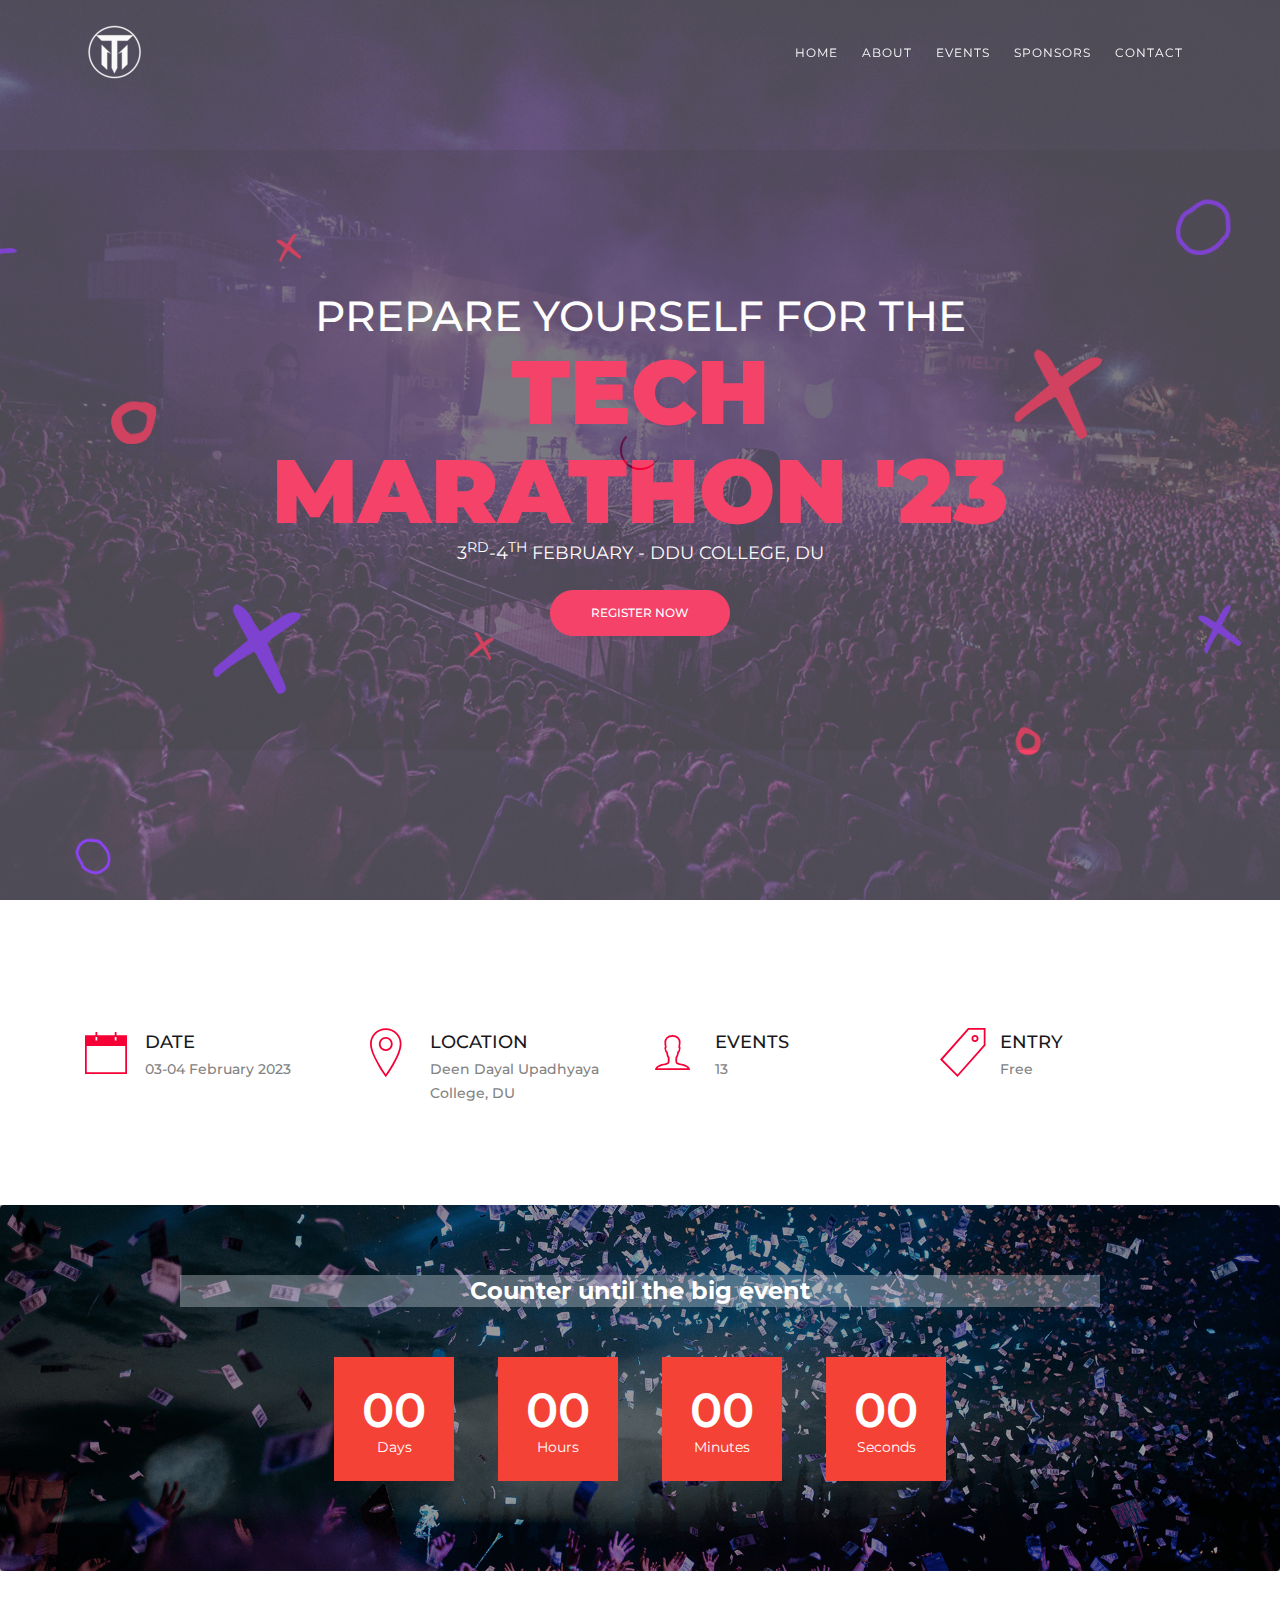
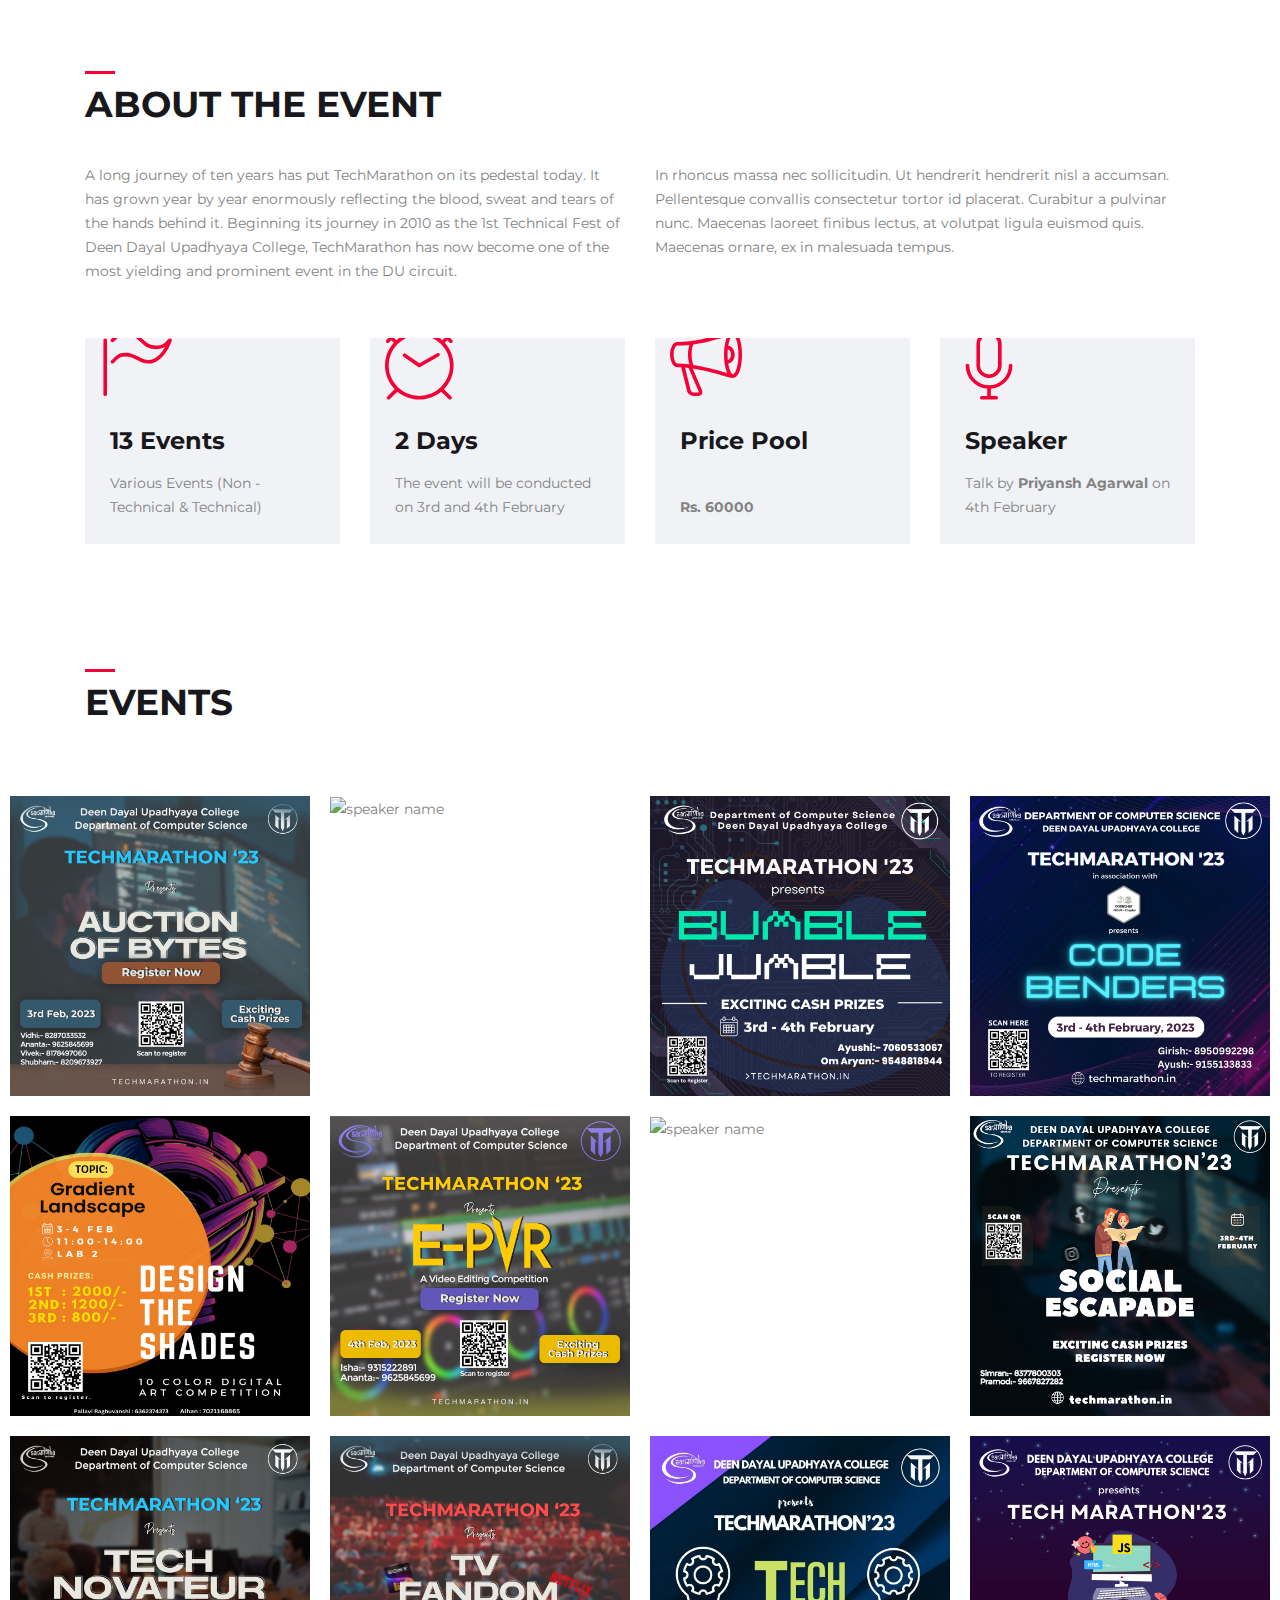
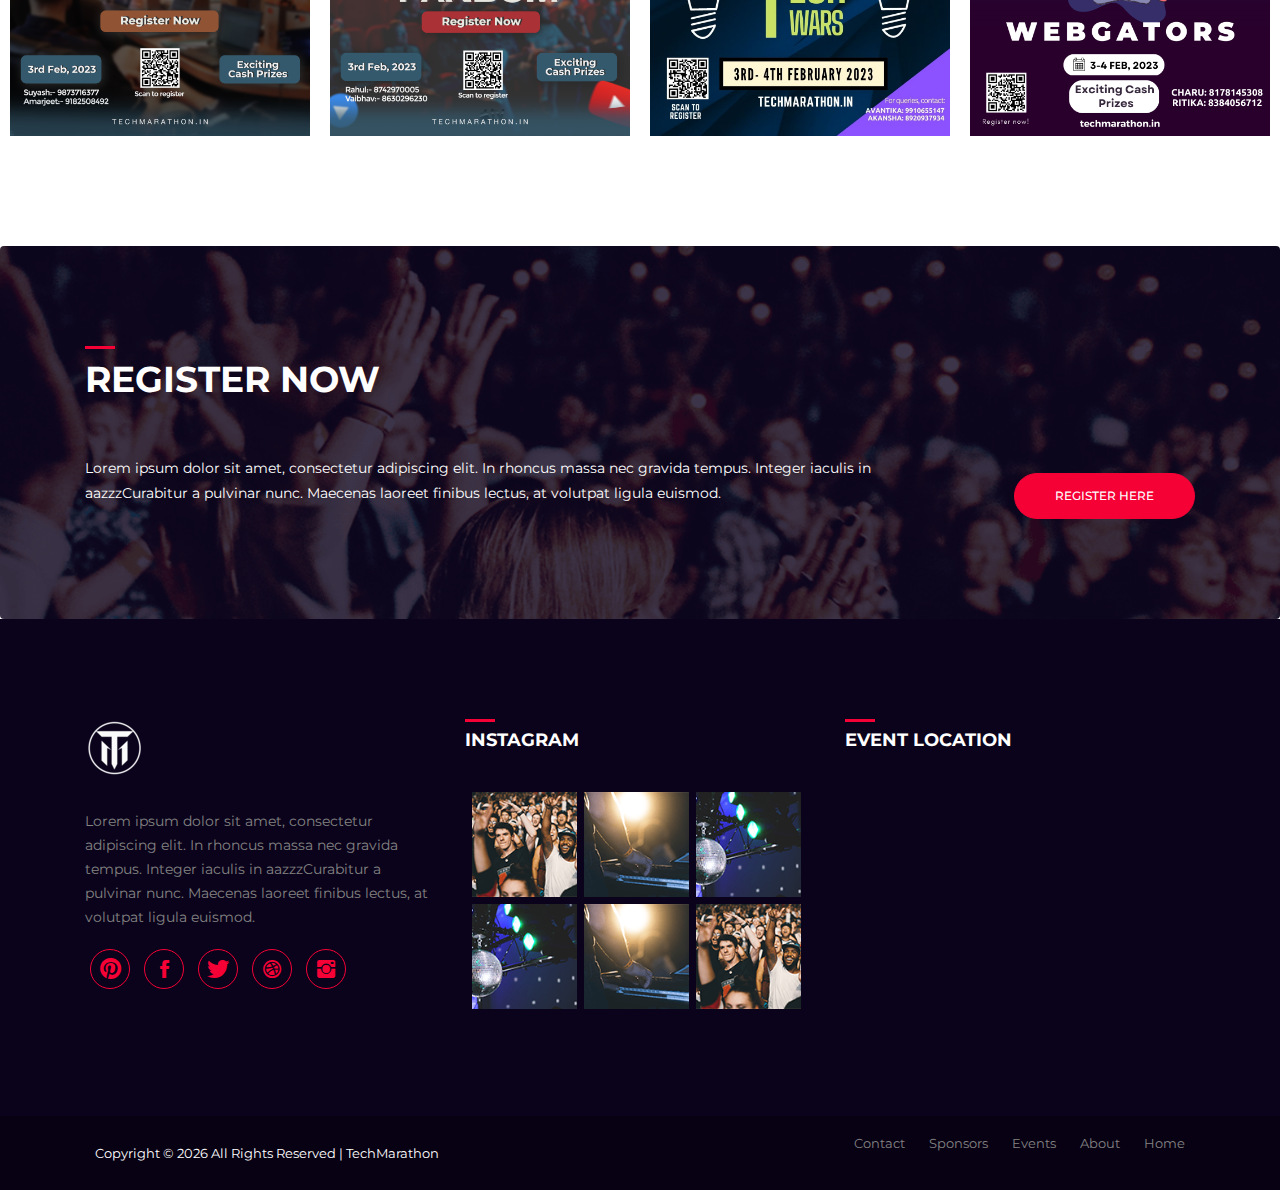
==== index.html @ 0d0a2043 "Register Now #2" ====
<!DOCTYPE html>
<html lang="en">

<head>

  <meta charset="UTF-8">
  <meta name="author" content="HY">
  <meta name="viewport" content="width=device-width, initial-scale=1, maximum-scale=1">

  <title> Tech Marathon 2023</title>
  <link rel="icon" type="image/x-icon" href="assets/img/favicon-black.png">

  <link href="assets/css/bootstrap.min.css" rel="stylesheet">

  <link href="assets/css/font-awesome.min.css" rel="stylesheet">
  <link href="assets/css/et-line.css" rel="stylesheet">
  <link href="assets/css/ionicons.min.css" rel="stylesheet">

  <link href="assets/css/owl.carousel.min.css" rel="stylesheet">
  <link href="assets/css/owl.theme.default.min.css" rel="stylesheet">

  <link rel="stylesheet" href="assets/css/animate.min.css">

  <link href="assets/css/main.css" rel="stylesheet">

</head>

<body>
  <div class="loader">
    <div class="loader-outter"></div>
    <div class="loader-inner"></div>
  </div>

  <header class="header navbar fixed-top navbar-expand-md">
    <div class="container">
      <a class="navbar-brand logo" href="#">
        <img src="assets/img/logo.png" alt="TechMarathon" />
      </a>
      <button class="navbar-toggler" type="button" data-toggle="collapse" data-target="#headernav" aria-expanded="false"
        aria-label="Toggle navigation">
        <span class="lnr lnr-text-align-right"></span>
      </button>
      <div class="collapse navbar-collapse flex-sm-row-reverse" id="headernav">
        <ul class=" nav navbar-nav menu">
          <li class="nav-item">
            <a class="nav-link active" href="#">Home</a>
          </li>
          <li class="nav-item">
            <a class="nav-link " href="#">About</a>
          </li>
          <li class="nav-item">
            <a class="nav-link " href="#">Events</a>
          </li>
          <li class="nav-item">
            <a class="nav-link " href="#">Sponsors</a>
          </li>
          <li class="nav-item">
            <a class="nav-link " href="#">Contact</a>
          </li>
        </ul>
      </div>
    </div>
  </header>


  <section id="home" class="home-cover">
    <div class="cover_slider owl-carousel owl-theme">
      <div class="cover_item" style="background: url('assets/img/bg/slider.png');">
        <div class="slider_content">
          <div class="slider-content-inner">
            <div class="container">
              <div class="slider-content-center">
                <h2 class="cover-title">
                  Prepare yourself for the
                </h2>
                <strong class="cover-xl-text">TECH <br /> MARATHON '23</strong>
                <p class="cover-date">
                  3<sup>rd</sup>-4<sup>th</sup> February - DDU College, DU
                </p>
                <a href="#" class=" btn btn-primary btn-rounded">
                  Register Now
                </a>
              </div>
            </div>
          </div>
        </div>
      </div>
    </div>
  </section>


  <section class="pt100 pb100">
    <div class="container">
      <div class="row justify-content-center">
        <div class="col-6 col-md-3  ">
          <div class="icon_box_two">
            <i class="ion-ios-calendar-outline"></i>
            <div class="content">
              <h5 class="box_title">
                DATE
              </h5>
              <p>
                03-04 February 2023
              </p>
            </div>
          </div>
        </div>
        <div class="col-6 col-md-3  ">
          <div class="icon_box_two">
            <i class="ion-ios-location-outline"></i>
            <div class="content">
              <h5 class="box_title">
                location
              </h5>
              <p>
                Deen Dayal Upadhyaya College, DU
              </p>
            </div>
          </div>
        </div>
        <div class="col-6 col-md-3  ">
          <div class="icon_box_two">
            <i class="ion-ios-person-outline"></i>
            <div class="content">
              <h5 class="box_title">
                events
              </h5>
              <p>
                13
              </p>
            </div>
          </div>
        </div>
        <div class="col-6 col-md-3  ">
          <div class="icon_box_two">
            <i class="ion-ios-pricetag-outline"></i>
            <div class="content">
              <h5 class="box_title">
                entry
              </h5>
              <p>
                Free
              </p>
            </div>
          </div>
        </div>
      </div>
    </div>
  </section>


  <section class="bg-img pt70 pb70" style="background-image: url('assets/img/bg/bg-img.png');">
    <div class="overlay_dark"></div>
    <div class="container">
      <div class="row justify-content-center">
        <div class="col-12 col-md-10">
          <h4 class="mb30 text-center color-light highlight">Counter until the big event</h4>
          <div class="countdown"></div>
        </div>
      </div>
    </div>
  </section>


  <section class="pt100 pb100">
    <div class="container">
      <div class="section_title">
        <h3 class="title">
          About the event
        </h3>
      </div>
      <div class="row justify-content-center">
        <div class="col-12 col-md-6">
          <p>
            A long journey of ten years has put TechMarathon on its pedestal today. It has grown year by year enormously
            reflecting the blood, sweat and tears of the hands behind it. Beginning its journey in 2010 as the 1st
            Technical Fest of Deen Dayal Upadhyaya College, TechMarathon has now become one of the most yielding and
            prominent event in the DU circuit.
          </p>
        </div>
        <div class="col-12 col-md-6">
          <p>
            In rhoncus massa nec sollicitudin. Ut hendrerit hendrerit nisl a accumsan. Pellentesque convallis
            consectetur tortor id placerat. Curabitur a pulvinar nunc. Maecenas laoreet finibus lectus, at volutpat
            ligula euismod quis. Maecenas ornare, ex in malesuada tempus.
          </p>
        </div>
      </div>

      <div class="row justify-content-center mt30">
        <div class="col-12 col-md-6 col-lg-3">
          <div class="icon_box_one">
            <i class="lnr lnr-flag"></i>
            <div class="content">
              <h4>13 Events</h4>
              <p>
                Various Events (Non - Technical & Technical)
              </p>
            </div>
          </div>
        </div>
        <div class="col-12 col-md-6 col-lg-3">
          <div class="icon_box_one">
            <i class="lnr lnr-clock"></i>
            <div class="content">
              <h4>2 Days</h4>
              <p>
                The event will be conducted on 3rd and 4th February
              </p>
            </div>
          </div>
        </div>
        <div class="col-12 col-md-6 col-lg-3">
          <div class="icon_box_one">
            <i class="lnr lnr-bullhorn"></i>
            <div class="content">
              <h4>Price Pool</h4>
              <p>
                <br /><b>Rs. 60000</b>
              </p>
            </div>
          </div>
        </div>
        <div class="col-12 col-md-6 col-lg-3">
          <div class="icon_box_one">
            <i class="lnr lnr-mic"></i>
            <div class="content">
              <h4>Speaker</h4>
              <p>
                Talk by <b>Priyansh Agarwal</b> on 4th February
              </p>
            </div>
          </div>
        </div>
      </div>

    </div>
  </section>


  <section class="pb100">
    <div class="container">
      <div class="section_title mb50">
        <h3 class="title">
          Events
        </h3>
      </div>
    </div>
    <div class="row justify-content-center no-gutters">
      <div class="col-md-3 col-sm-6">
        <div class="speaker_box">
          <div class="speaker_img">
            <img src="assets/img/events/aob.png" alt="speaker name">
            <!-- <div class="info_box">
              <h5 class="name">Auction of Bytes</h5>
              <p class="position">Technical</p>
            </div> -->
          </div>
        </div>
      </div>
      <div class="col-md-3 col-sm-6">
        <div class="speaker_box">
          <div class="speaker_img">
            <img src="assets/img/events/bgmi.png" alt="speaker name">
            <!-- <div class="info_box">
              <h5 class="name">BattleGrounds Mobile India</h5>
              <p class="position">Non - Technical</p>
            </div> -->
          </div>
        </div>
      </div>
      <div class="col-md-3 col-sm-6">
        <div class="speaker_box">
          <div class="speaker_img">
            <img src="assets/img/events/bj.png" alt="speaker name">
            <!-- <div class="info_box">
              <h5 class="name">Bumble Jumble</h5>
              <p class="position">Non - Technical</p>
            </div> -->
          </div>
        </div>
      </div>
      <div class="col-md-3 col-sm-6">
        <div class="speaker_box">
          <div class="speaker_img">
            <img src="assets/img/events/cb.png" alt="speaker name">
            <!-- <div class="info_box">
              <h5 class="name">Code Benders</h5>
              <p class="position">Technical</p>
            </div> -->
          </div>
        </div>
      </div>
      <div class="col-md-3 col-sm-6">
        <div class="speaker_box">
          <div class="speaker_img">
            <img src="assets/img/events/dts.png" alt="speaker name">
            <!-- <div class="info_box">
              <h5 class="name">Design The Shades</h5>
              <p class="position">Non - Technical</p>
            </div> -->
          </div>
        </div>
      </div>
      <div class="col-md-3 col-sm-6">
        <div class="speaker_box">
          <div class="speaker_img">
            <img src="assets/img/events/epvr.png" alt="speaker name">
            <!-- <div class="info_box">
              <h5 class="name">ePVR</h5>
              <p class="position">Non - Technical</p>
            </div> -->
          </div>
        </div>
      </div>
      <div class="col-md-3 col-sm-6">
        <div class="speaker_box">
          <div class="speaker_img">
            <img src="assets/img/events/ludo.png" alt="speaker name">
            <!-- <div class="info_box">
              <h5 class="name">Ludo</h5>
              <p class="position">Non - Technical</p>
            </div> -->
          </div>
        </div>
      </div>
      <div class="col-md-3 col-sm-6">
        <div class="speaker_box">
          <div class="speaker_img">
            <img src="assets/img/events/se.png" alt="speaker name">
            <!-- <div class="info_box">
              <h5 class="name">Social Escapade</h5>
              <p class="position">Technical</p>
            </div> -->
          </div>
        </div>
      </div>
      <div class="col-md-3 col-sm-6">
        <div class="speaker_box">
          <div class="speaker_img">
            <img src="assets/img/events/tn.png" alt="speaker name">
            <!-- <div class="info_box">
              <h5 class="name">Tech Novateur</h5>
              <p class="position">Technical</p>
            </div> -->
          </div>
        </div>
      </div>
      <div class="col-md-3 col-sm-6">
        <div class="speaker_box">
          <div class="speaker_img">
            <img src="assets/img/events/tvf.png" alt="speaker name">
            <!-- <div class="info_box">
              <h5 class="name">TV Fandom</h5>
              <p class="position">Non - Technical</p>
            </div> -->
          </div>
        </div>
      </div>
      <div class="col-md-3 col-sm-6">
        <div class="speaker_box">
          <div class="speaker_img">
            <img src="assets/img/events/tw.jpg" alt="speaker name">
            <!-- <div class="info_box">
              <h5 class="name">Tech Wars</h5>
              <p class="position">Technical</p>
            </div> -->
          </div>
        </div>
      </div>
      <div class="col-md-3 col-sm-6">
        <div class="speaker_box">
          <div class="speaker_img">
            <img src="assets/img/events/wg.png" alt="speaker name">
            <!-- <div class="info_box">
              <h5 class="name">Web Gators</h5>
              <p class="position">Technical</p>
            </div> -->
          </div>
        </div>
      </div>
    </div>
  </section>

  <!-- <section class="bg-gray pt100 pb100">
    <div class="container">
      <div class="section_title mb50">
        <h3 class="title">
          our partners
        </h3>
      </div>
      <div class="brand_carousel owl-carousel">
        <div class="brand_item text-center">
          <img src="assets/img/brands/b1.png" alt="brand">
        </div>
        <div class="brand_item text-center">
          <img src="assets/img/brands/b2.png" alt="brand">
        </div>
        <div class="brand_item text-center">
          <img src="assets/img/brands/b3.png" alt="brand">
        </div>
        <div class="brand_item text-center">
          <img src="assets/img/brands/b4.png" alt="brand">
        </div>
        <div class="brand_item text-center">
          <img src="assets/img/brands/b5.png" alt="brand">
        </div>
      </div>
    </div>
  </section> -->


  <section class="bg-img pt100 pb100" style="background-image: url('assets/img/bg/tickets.png');">
    <div class="container">
      <div class="section_title mb30">
        <h3 class="title color-light">
          register now
        </h3>
      </div>
      <div class="row justify-content-center align-items-center">
        <div class="col-md-9 text-md-left text-center color-light">
          Lorem ipsum dolor sit amet, consectetur adipiscing elit. In rhoncus massa nec gravida tempus. Integer iaculis
          in aazzzCurabitur a pulvinar nunc. Maecenas laoreet finibus lectus, at volutpat ligula euismod.
        </div>
        <div class="col-md-3 text-md-right text-center">
          <a href="#" class="btn btn-primary btn-rounded mt30">Register Here</a>
        </div>
      </div>
    </div>
  </section>


  <footer>
    <div class="container">
      <div class="row justify-content-center">
        <div class="col-md-4 col-12">
          <div class="footer_box">
            <div class="footer_header">
              <div class="footer_logo">
                <img src="assets/img/logo.png" alt="evento">
              </div>
            </div>
            <div class="footer_box_body">
              <p>
                Lorem ipsum dolor sit amet, consectetur adipiscing elit. In rhoncus massa nec gravida tempus. Integer
                iaculis in aazzzCurabitur a pulvinar nunc. Maecenas laoreet finibus lectus, at volutpat ligula euismod.
              </p>
              <ul class="footer_social">
                <li>
                  <a href="#"><i class="ion-social-pinterest"></i></a>
                </li>
                <li>
                  <a href="#"><i class="ion-social-facebook"></i></a>
                </li>
                <li>
                  <a href="#"><i class="ion-social-twitter"></i></a>
                </li>
                <li>
                  <a href="#"><i class="ion-social-dribbble"></i></a>
                </li>
                <li>
                  <a href="#"><i class="ion-social-instagram"></i></a>
                </li>
              </ul>
            </div>
          </div>
        </div>
        <div class="col-12 col-md-4">
          <div class="footer_box">
            <div class="footer_header">
              <h4 class="footer_title">
                instagram
              </h4>
            </div>
            <div class="footer_box_body">
              <ul class="instagram_list">
                <li>
                  <a href="#">
                    <img src="assets/img/cleander/c1.png" alt="instagram">
                  </a>
                </li>
                <li>
                  <a href="#">
                    <img src="assets/img/cleander/c2.png" alt="instagram">
                  </a>
                </li>
                <li>
                  <a href="#">
                    <img src="assets/img/cleander/c3.png" alt="instagram">
                  </a>
                </li>
                <li>
                  <a href="#">
                    <img src="assets/img/cleander/c3.png" alt="instagram">
                  </a>
                </li>
                <li>
                  <a href="#">
                    <img src="assets/img/cleander/c2.png" alt="instagram">
                  </a>
                </li>
                <li>
                  <a href="#">
                    <img src="assets/img/cleander/c1.png" alt="instagram">
                  </a>
                </li>
              </ul>
            </div>
          </div>
        </div>
        <div class="col-12 col-md-4">
          <div class="footer_box">
            <div class="footer_header">
              <h4 class="footer_title">
                Event Location
              </h4>
            </div>
            <div class="footer_box_body">
              <div id="map" class="map-responsive">
                <iframe
                  src="https://www.google.com/maps/embed?pb=!1m14!1m8!1m3!1d241355.44820970975!2d77.05488689862283!3d28.567139999033408!3m2!1i1024!2i768!4f13.1!3m3!1m2!1s0x0%3A0x43728703a210ae01!2sDeen%20Dayal%20Upadhyaya%20College!5e0!3m2!1sen!2sin!4v1674728650803!5m2!1sen!2sin"
                  width="600" height="450" style="border:0;" allowfullscreen="" loading="lazy"
                  referrerpolicy="no-referrer-when-downgrade"></iframe>
              </div>
            </div>
          </div>
        </div>
      </div>
    </div>
  </footer>
  <div class="copyright_footer">
    <div class="container">
      <div class="row justify-content-center">
        <div class="col-md-6 col-12">
          <p>
            Copyright &copy;
            <script>document.write(new Date().getFullYear());</script> All rights reserved | TechMarathon
          </p>
        </div>
        <div class="col-12 col-md-6 ">
          <ul class="footer_menu">
            <li>
              <a href="#">Home</a>
            </li>
            <li>
              <a href="#">About</a>
            </li>
            <li>
              <a href="#">Events</a>
            </li>
            <li>
              <a href="#">Sponsors</a>
            </li>
            <li>
              <a href="#">Contact</a>
            </li>
          </ul>
        </div>
      </div>
    </div>
  </div>


  <script src="assets/js/jquery.min.js"></script>

  <script src="assets/js/popper.js"></script>
  <script src="assets/js/bootstrap.min.js"></script>
  <script src="assets/js/waypoints.min.js"></script>

  <script src="assets/js/owl.carousel.min.js"></script>

  <script src="assets/js/parallax.min.js"></script>

  <script src="assets/js/jquery.counterup.min.js"></script>

  <script src="assets/js/jquery.countdown.min.js"></script>

  <script src="assets/js/wow.min.js"></script>

  <script src="assets/js/main.js"></script>

  <!-- <script defer src="https://static.cloudflareinsights.com/beacon.min.js/vaafb692b2aea4879b33c060e79fe94621666317369993"
    integrity="sha512-0ahDYl866UMhKuYcW078ScMalXqtFJggm7TmlUtp0UlD4eQk0Ixfnm5ykXKvGJNFjLMoortdseTfsRT8oCfgGA=="
    data-cf-beacon='{"rayId":"78f5ea8a9c211baa","token":"cd0b4b3a733644fc843ef0b185f98241","version":"2022.11.3","si":100}'
    crossorigin="anonymous"></script> -->
</body>

</html>
---- assets/css/et-line.css ----
@font-face{font-family:et-line;src:url(../fonts/et-line.eot);src:url(../fonts/et-lined41d.eot?#iefix) format('embedded-opentype'),url(../fonts/et-line.woff) format('woff'),url(../fonts/et-line.ttf) format('truetype'),url(../fonts/et-line.svg#et-line) format('svg');font-weight:400;font-style:normal}
---- assets/css/main.css ----
/* ------------------------------------- */
/* TABLE OF CONTENTS
/* -------------------------------------
    . GENERAL
    . Header
    . Footer
    . BUTTONS
    . ICON BOXES
    . PROJECTS SECTION (PORTFOLIO)
    . BLOG  SECTION
    . COUNTER SECTION
    . Testimonial SECTION
	. Contact Section
	.PROGRESSBAR
	.SINGLE POST (COMMENTS SIDEBAR TAGS LIST)
	------------------------------------- */
/*  ----------------------------------------------------
1. GENERAL
-------------------------------------------------------- */
/* ----------------IMPORT GOOGLE FONTS ------------------- */
@import url("https://fonts.googleapis.com/css?family=Montserrat:400,500,700,900");

/* ----------------Text Fonts ------------------- */
body {
  font-size: 14px;
  line-height: 25px;
  font-weight: 400;
  font-family: "Montserrat", sans-serif;
  color: #838383;
  font-style: normal;
  overflow-x: hidden;
}

h1,
h2,
h3,
h4,
h5,
h6 {
  font-family: "Montserrat", sans-serif;
  font-weight: 700;
  color: #18181c;
  line-height: 1.3;
}

h1,
.h1 {
  font-size: 48px;
  margin-bottom: 25px;
}

h2,
.h2 {
  font-size: 42px;
  margin-bottom: 25px;
}

h3,
.h3 {
  font-size: 36px;
  margin-bottom: 25px;
}

h4,
.h4 {
  font-size: 24px;
  margin-bottom: 15px;
}

h5,
.h5 {
  font-size: 18px;
  margin-bottom: 15px;
}

h6,
.h6 {
  font-size: 14px;
  margin-bottom: 10px;
}

p {
  font-size: 14px;
  font-family: "Montserrat", sans-serif;
  margin: 0 0 15px;
  line-height: 24px;
  font-weight: 400;
  color: #838383;
}

p:last-child {
  margin-bottom: 0;
}

a {
  color: inherit;
  text-decoration: none;
  cursor: pointer;
  font-size: 13px;
  font-weight: 400;
  -webkit-transition: all 0.4s ease-in-out;
  transition: all 0.4s ease-in-out;
}

a:hover,
a:focus,
a:active {
  text-decoration: none;
  outline: none;
  color: #838383;
  -webkit-transition: all 0.4s ease-in-out;
  transition: all 0.4s ease-in-out;
}

.section_title {
  position: relative;
  margin-bottom: 25px;
}

.section_title .title {
  text-transform: uppercase;
  padding: 10px 0;
  font-size: 36px;
}

.section_title .title:before {
  width: 30px;
  content: " ";
  position: absolute;
  border-top: solid 3px #f50136;
  left: 0;
  top: 0;
}

.countdown {
  text-align: center;
}

.countdown div {
  margin: 20px;
  display: inline-block;
  padding: 25px;
  min-width: 120px;
  background-color: #F44336;
  color: #ffffff;
  font-size: 48px;
  font-weight: 600;
  text-align: center;
  line-height: 1.2;
}

.countdown div span {
  display: block;
  font-size: 14px;
  font-weight: 400;
}

.bg-img {
  border-radius: 4px;
  background-size: cover;
  background-repeat: no-repeat;
  background-position: center center;
  position: relative;
}

.bg-img .overlay_dark {
  position: absolute;
  top: 0;
  bottom: 0;
  width: 100%;
  background-color: rgba(0, 0, 0, 0.4);
}

.brand_item {
  opacity: 0.3;
  -webkit-transition: all ease-in-out 0.4s;
  transition: all ease-in-out 0.4s;
}

.brand_item img {
  display: block;
  max-width: 130px;
  margin: 0 auto;
}

.brand_item:hover {
  opacity: 1;
  -webkit-transition: all ease-in-out 0.4s;
  transition: all ease-in-out 0.4s;
}

.icon_list {
  list-style: none;
  padding: 0;
  margin: 0;
}

.icon_list li {
  display: inline-block;
  width: 100%;
  position: relative;
  padding-left: 50px;
  min-height: 50px;
  margin-bottom: 7px;
}

.icon_list li i {
  background-color: #f50136;
  display: block;
  border-radius: 50px;
  padding: 7px 0;
  font-size: 24px;
  color: #ffffff;
  width: 40px;
  height: 40px;
  text-align: center;
  position: absolute;
  left: 0;
}

.icon_list li span {
  color: #333333;
  padding-top: 6px;
  display: inline-block;
}

blockquote {
  padding: 75px 25px 25px;
  font-size: 20px;
  text-align: center;
  margin: 25px 50px;
}

blockquote:before {
  content: open-quote;
  display: block;
  font-size: 134px;
  font-family: Georgia, Verdana, Roboto, serif;
  line-height: 0.2;
  padding: 0;
  opacity: 0.2;
  font-weight: 600;
  margin: 0;
}

blockquote p {
  font-size: 18px;
  text-transform: capitalize;
  font-weight: 400;
  font-style: italic;
}

strong {
  font-weight: 700;
}

img {
  max-width: 100%;
}

@media (max-width: 768px) {

  h1,
  .h1 {
    font-size: 28px;
    margin-bottom: 15px;
    font-weight: 700;
  }

  h2,
  .h2 {
    font-size: 24px;
    margin-bottom: 15px;
  }

  h3,
  .h3 {
    font-size: 20px;
    margin-bottom: 15px;
  }

  h4,
  .h4 {
    font-size: 16px;
    margin-bottom: 10px;
  }

  h5,
  .h5 {
    font-size: 14px;
    margin-bottom: 10px;
  }

  h6,
  .h6 {
    font-size: 12px;
    margin-bottom: 5px;
  }
}

/* ----------------Responsive Align ------------------- */
.loader {
  position: fixed;
  top: 0;
  bottom: 0;
  width: 100%;
  background-color: #f7f7f7;
  z-index: 999999;
}

.loader .loader-inner {
  position: absolute;
  border: 2px solid #f50136;
  border-radius: 50%;
  width: 40px;
  height: 40px;
  left: calc(50% - 20px);
  top: calc(50% - 20px);
  border-right: 0;
  border-top-color: transparent;
  -webkit-animation: loader-inner 1s cubic-bezier(0.42, 0.61, 0.58, 0.41) infinite;
  animation: loader-inner 1s cubic-bezier(0.42, 0.61, 0.58, 0.41) infinite;
}

@keyframes loader-outter {
  0% {
    -webkit-transform: rotate(0deg);
    transform: rotate(0deg);
  }

  100% {
    -webkit-transform: rotate(360deg);
    transform: rotate(360deg);
  }
}

@keyframes loader-inner {
  0% {
    -webkit-transform: rotate(0deg);
    transform: rotate(0deg);
  }

  100% {
    -webkit-transform: rotate(-360deg);
    transform: rotate(-360deg);
  }
}

/* ----------------colors------------------- */

.color-light {
  color: #ffffff !important;
}

.bg-gray {
  background-color: #f0f2f6 !important;
}

/* --------------PADDING STYLE-------------- */

.pt50 {
  padding-top: 50px !important;
}

.pt70 {
  padding-top: 70px !important;
}

.pt100 {
  padding-top: 100px !important;
}

.pb70 {
  padding-bottom: 70px !important;
}

.pb100 {
  padding-bottom: 100px !important;
}

/*  -----------------MARGIN STYLE----------------------- */

.mt30 {
  margin-top: 30px !important;
}

.mt50 {
  margin-top: 50px !important;
}

.mt70 {
  margin-top: 70px !important;
}

.mt100 {
  margin-top: 100px !important;
}

.mb30 {
  margin-bottom: 30px !important;
}

.mb50 {
  margin-bottom: 50px !important;
}

.mb70 {
  margin-bottom: 70px !important;
}

/*  --------------MARGIN STYLE MINUS----------------------------- */

.mt-10 {
  margin-top: -10px;
}

.mt-30 {
  margin-top: -30px;
}

.mt-40 {
  margin-top: -40px;
}

.mt-50 {
  margin-top: -50px;
}

.ml-30 {
  margin-left: -30px;
}

.mb-5 {
  margin-bottom: -5px;
}

.mb-20 {
  margin-bottom: -20px;
}

.mb-30 {
  margin-bottom: -30px;
}

.mb-35 {
  margin-bottom: -35px;
}

.mb-40 {
  margin-bottom: -40px;
}

.mb-50 {
  margin-bottom: -50px;
}

.mb-100 {
  margin-bottom: -100px;
}

/*  --------------Highlight style----------------------------- */
.highlight {
  background-color: #e2e6f155;
}

/*  ----------------------------------------------------
2. HEADER
-------------------------------------------------------- */
header {
  min-height: 50px;
  padding: 0;
  margin: 0;
  margin-top: 20px;
  -webkit-transition: all ease-in-out 0.4s;
  transition: all ease-in-out 0.4s;
}

header .menu {
  position: relative;
}

header .logo {
  padding-top: 0;
  padding-bottom: 0;
}

header .logo img {
  float: left;
  max-width: 160px;
  margin-right: 3px;
}

header ul.menu li a.nav-link {
  padding: 20px 12px !important;
  font-size: 12px;
  letter-spacing: 1px;
  font-weight: 400;
  display: block;
  text-transform: uppercase;
  color: #ffffff;
}

header ul.menu li a.nav-link:hover {
  color: #f50136;
}

header ul.menu .search_btn {
  padding: 16px 8px !important;
  color: #ffffff;
}

header ul.menu .search_btn a {
  font-size: 30px;
}

header li ul {
  display: none;
  visibility: hidden;
}

.navbar {
  padding: 0;
}

header.sticky_header {
  background-color: #18181c;
  margin: 0;
  padding: 5px;
  -webkit-box-shadow: 0 0 42px rgba(0, 0, 0, 0.08);
  box-shadow: 0 0 42px rgba(0, 0, 0, 0.08);
  -webkit-transition: all ease-in-out 0.4s;
  transition: all ease-in-out 0.4s;
}

.navbar-toggler {
  border: 1px solid #ffffff;
  color: #ffffff;
  padding: 5px 10px;
  font-size: 22px;
  outline: 0 !important;
  -webkit-box-shadow: 0 0 0 !important;
  box-shadow: 0 0 0 !important;
  cursor: pointer;
  border-radius: 2px;
}

@media (min-width: 767px) {
  header li:hover>ul {
    display: block;
    visibility: visible;
  }
}

@media (max-width: 767px) {
  header {
    background-color: #18181c;
    margin: 0;
    -webkit-box-shadow: 0 0 42px rgba(0, 0, 0, 0.08);
    box-shadow: 0 0 42px rgba(0, 0, 0, 0.08);
    -webkit-transition: all ease-in-out 0.4s;
    transition: all ease-in-out 0.4s;
  }

  header .container {
    padding: 15px !important;
  }

  header li>ul {
    position: static;
    visibility: visible;
    width: 100%;
  }
}

/*  ----------------------------------------------------
3 Footer
-------------------------------------------------------- */
footer {
  padding: 50px 0 100px;
  background-color: #0b031b;
}

footer .footer_box {
  position: relative;
  margin-top: 50px;
}

footer .footer_box h4.footer_title {
  text-transform: uppercase;
  padding: 10px 0;
  font-size: 18px;
  color: #ffffff;
}

footer .footer_box h4.footer_title:before {
  width: 30px;
  content: " ";
  position: absolute;
  border-top: solid 3px #f50136;
  left: 0;
  top: 0;
}

footer .footer_header {
  margin-bottom: 30px;
}

footer .footer_social {
  list-style: none;
  padding: 0;
  margin: 0;
}

footer .footer_social li {
  display: inline-block;
  margin: 5px;
}

footer .footer_social li a {
  border: solid 1px #f50136;
  display: block;
  border-radius: 50px;
  padding: 7px 0;
  font-size: 24px;
  color: #f50136;
  width: 40px;
  height: 40px;
  text-align: center;
}

footer .footer_social li a:hover {
  background-color: #f50136;
  color: #ffffff;
}

footer ul.instagram_list {
  padding: 0;
  margin: 0;
  list-style: none;
}

footer ul.instagram_list li {
  display: inline-block;
  width: 30%;
  margin: 0 0 2% 2%;
  float: left;
}

footer .newsletter_form .form-control {
  background-color: #1f1039;
  border: solid 1px #1f1039;
  font-weight: 500;
  color: #ffffff;
}

.copyright_footer {
  background-color: #080113;
  padding: 15px;
}

.copyright_footer p {
  font-size: 13px;
  padding: 10px;
  text-transform: capitalize;
  color: #ffffff;
}

.copyright_footer ul.footer_menu {
  padding: 0;
  margin: 0;
  list-style: none;
  direction: rtl;
}

.copyright_footer ul.footer_menu li {
  display: inline-block;
}

.copyright_footer ul.footer_menu li a {
  padding: 10px;
  text-transform: capitalize;
  color: #838383;
}

.copyright_footer ul.footer_menu li a:hover {
  color: #ffffff;
}

@media (max-width: 767px) {
  .copyright_footer {
    text-align: center;
  }
}

/*  ----------------------------------------------------
4 buttons
-------------------------------------------------------- */
.btn {
  font-size: 12px;
  line-height: 1.7;
  text-transform: uppercase;
  color: #fff;
  font-weight: 500;
  padding: 12px 40px;
  border-radius: 0;
  outline: 0 !important;
  border: none;
  cursor: pointer;
  background-color: #18181c;
  -webkit-transition: all 300ms ease-in-out;
  transition: all 300ms ease-in-out;
}

.btn:hover {
  color: #18181c;
  background-color: #fff;
  -webkit-transition: all 300ms ease-in-out;
  transition: all 300ms ease-in-out;
}

.btn:focus {
  outline: 0 !important;
  -webkit-box-shadow: 0 0 0 rgba(0, 0, 0, 0);
  box-shadow: 0 0 0 rgba(0, 0, 0, 0);
}

.btn-sm {
  padding: 10px 20px;
}

.btn-rounded {
  border-radius: 50px;
}

.btn-primary {
  background-color: #f50136;
  border: solid 1px #f50136;
  color: #ffffff;
  -webkit-transition: all 300ms ease-in-out;
  transition: all 300ms ease-in-out;
}

.btn-primary:hover {
  background-color: #18181c;
  color: #ffffff;
  border: solid 1px #18181c;
  -webkit-transition: all 300ms ease-in-out;
  transition: all 300ms ease-in-out;
}

/*  ----------------------------------------------------
Cover
-------------------------------------------------------- */
.home-cover {
  position: relative;
}

.cover_slider {
  padding: 0;
  margin: 0;
  width: 100%;
  display: block;
  position: relative;
  list-style: none;
  word-break: break-all;
}

.cover_slider .slider-content-center {
  max-width: 800px;
  margin: 0 auto;
  text-align: center;
}

.cover_slider .slider-content-left {
  max-width: 800px;
  text-align: left;
}

.cover_slider .cover_item {
  width: 100%;
  position: relative;
  height: 100vh;
  min-height: 600px;
  padding: 150px 0;
  background-position: center center !important;
  background-size: cover !important;
  background-repeat: no-repeat !important;
}

.cover_slider .cover_item .slider_content {
  display: table;
  background-color: rgba(0, 0, 0, 0.2);
  height: 100%;
  width: 100%;
  position: relative;
  top: 0;
  bottom: 0;
  color: #ffffff;
}

.cover_slider .cover_item .slider_content .slider-content-inner {
  display: table-cell;
  vertical-align: middle;
}

.cover_slider .cover_item .slider_content .slider-content-inner .cover-title {
  margin-top: 25px;
  margin-bottom: 0;
  opacity: 0;
  font-weight: 500;
  color: #ffffff;
  text-transform: uppercase;
  -webkit-transform: translateY(20px);
  transform: translateY(20px);
  -webkit-transition: all 0.4s 600ms ease-in-out;
  transition: all 0.4s 600ms ease-in-out;
}

.cover_slider .cover_item .slider_content .slider-content-inner .cover-xl-text {
  opacity: 0;
  text-transform: uppercase;
  font-size: 90px;
  font-weight: 900;
  line-height: 1.1;
  color: #f50136;
  -webkit-transform: translateY(20px);
  transform: translateY(20px);
  -webkit-transition: all 0.4s 600ms ease-in-out;
  transition: all 0.4s 600ms ease-in-out;
}

.cover_slider .cover_item .slider_content .slider-content-inner .cover-date {
  font-size: 18px;
  color: #ffffff;
  margin-bottom: 25px;
  text-transform: uppercase;
  opacity: 0;
  -webkit-transform: translateY(20px);
  transform: translateY(20px);
  -webkit-transition: all 0.4s 900ms ease-in-out;
  transition: all 0.4s 900ms ease-in-out;
}

.cover_slider .cover_item .slider_content .slider-content-inner a {
  opacity: 0;
  -webkit-transform: translateY(20px);
  transform: translateY(20px);
  -webkit-transition: transform 0.4s 1200ms ease-in-out, opacity 0.4s 1200ms ease-in-out;
  -webkit-transition: opacity 0.4s 1200ms ease-in-out, -webkit-transform 0.4s 1200ms ease-in-out;
  transition: opacity 0.4s 1200ms ease-in-out, -webkit-transform 0.4s 1200ms ease-in-out;
  transition: transform 0.4s 1200ms ease-in-out, opacity 0.4s 1200ms ease-in-out;
  transition: transform 0.4s 1200ms ease-in-out, opacity 0.4s 1200ms ease-in-out, -webkit-transform 0.4s 1200ms ease-in-out;
}

.cover_slider .active .slider_content .slider-content-inner * .cover-title {
  opacity: 1;
  -webkit-transform: translateY(0px);
  transform: translateY(0px);
  -webkit-transition: all 0.4s 300ms ease-in-out;
  transition: all 0.4s 300ms ease-in-out;
}

.cover_slider .active .slider_content .slider-content-inner * .cover-xl-text {
  opacity: 1;
  -webkit-transform: translateY(0px);
  transform: translateY(0px);
  -webkit-transition: all 0.4s 600ms ease-in-out;
  transition: all 0.4s 600ms ease-in-out;
}

.cover_slider .active .slider_content .slider-content-inner * .cover-date {
  opacity: 1;
  -webkit-transform: translateY(0px);
  transform: translateY(0px);
  -webkit-transition: all 0.4s 900ms ease-in-out;
  transition: all 0.4s 900ms ease-in-out;
}

.cover_slider .active .slider_content .slider-content-inner * a {
  opacity: 1;
  -webkit-transform: translateY(0px);
  transform: translateY(0px);
  -webkit-transition: all 0.4s 1200ms ease-in-out, opacity 0.4s 1200ms ease-in-out, color 0.4s ease-in-out, border 0.4s ease-in-out, background-color 0.4s ease-in-out;
  -webkit-transition: all 0.4s 1200ms ease-in-out, opacity 0.4s 1200ms ease-in-out, color 0.4s ease-in-out, border 0.4s ease-in-out, background-color 0.4s ease-in-out;
  transition: all 0.4s 1200ms ease-in-out, opacity 0.4s 1200ms ease-in-out, color 0.4s ease-in-out, border 0.4s ease-in-out, background-color 0.4s ease-in-out;
}

.cover_slider .owl-dots {
  bottom: 25px;
  text-align: center;
  position: absolute;
  width: 100%;
}

.cover_slider .owl-dots .owl-dot span {
  width: 15px;
  height: 2px;
  margin: 5px;
  background: rgba(255, 255, 255, 0.5);
  display: block;
  -webkit-backface-visibility: visible;
  -webkit-transition: all 0.4s ease-in-out;
  transition: all 0.4s ease-in-out;
}

.cover_slider .owl-dots .owl-dot.active span {
  background: #ffffff;
  -webkit-transform: scale(1.2);
  transform: scale(1.2);
  -webkit-transition: all 0.4s ease-in-out;
  transition: all 0.4s ease-in-out;
}

.cover_nav {
  position: relative;
  bottom: 0;
  z-index: 999;
  text-align: center;
  padding: 0;
  margin: 0 auto;
  top: -40px;
}

.cover_nav .cover_dots {
  padding: 15px 90px;
  margin: 0 auto;
  text-align: center;
  float: none;
  width: auto;
  display: inline-block;
  list-style: none;
  position: relative;
  background-color: #ffffff;
  top: -14px;
  border-top-left-radius: 51px;
  border-top-right-radius: 51px;
}

.cover_nav .cover_dots li {
  display: inline-block;
  border: solid 2px transparent;
  border-radius: 14px;
  margin: 0;
  width: 30px;
  height: 40px;
  text-align: center;
  font-size: 16px;
  padding: 5px 0;
  font-weight: 500;
  color: #000000;
}

.cover_nav .cover_dots li.active {
  border: solid 2px #f50136;
}

.cover_nav .cover_dots:before {
  content: " ";
  display: block;
  z-index: 99999;
  position: absolute;
  left: -30px;
  bottom: 0;
  top: 21px;
  border-top-left-radius: 0;
  width: 0;
  height: 0;
  border-bottom: 40px solid white;
  border-left: 40px solid transparent;
}

.cover_nav .cover_dots:after {
  content: " ";
  display: block;
  z-index: 99999;
  position: absolute;
  right: -30px;
  bottom: 0;
  top: 21px;
  border-top-left-radius: 0;
  width: 0;
  height: 0;
  border-bottom: 40px solid #ffffff;
  border-right: 40px solid transparent;
}

.inner_cover {
  min-height: 400px;
  position: relative;
  background-position: center center;
  background-size: cover;
}

.inner_cover .overlay_dark {
  position: absolute;
  height: 100%;
  width: 100%;
  top: 0;
  bottom: 0;
  background-color: rgba(31, 31, 32, 0.6);
}

.inner_cover .inner_cover_content {
  padding: 170px 0;
}

.inner_cover .inner_cover_content h3 {
  text-transform: capitalize;
  color: #ffffff;
  font-size: 48px;
  font-weight: 500;
}

.breadcrumbs {
  position: absolute;
  bottom: -1px;
  margin: 0;
}

.breadcrumbs ul {
  padding: 5px 90px;
  margin: 0 auto;
  text-align: center;
  float: none;
  bottom: 0;
  min-height: 50px;
  position: relative;
  width: auto;
  display: inline-block;
  list-style: none;
  background-color: #ffffff;
  color: #18181c;
  border-top-left-radius: 51px;
  border-top-right-radius: 51px;
}

.breadcrumbs ul:before {
  content: " ";
  display: block;
  position: absolute;
  left: -30px;
  bottom: 0;
  top: 21px;
  border-top-left-radius: 0;
  width: 0;
  height: 0;
  border-bottom: 40px solid #ffffff;
  border-left: 40px solid transparent;
}

.breadcrumbs ul:after {
  display: block;
  position: absolute;
  right: -30px;
  bottom: 0;
  top: 21px;
  border-top-left-radius: 0;
  width: 0;
  height: 0;
  border-bottom: 40px solid #ffffff;
  border-right: 40px solid transparent;
  content: " ";
}

.breadcrumbs ul li {
  display: inline-block;
}

.breadcrumbs ul li a {
  padding: 13px;
  font-size: 12px;
  font-weight: 600;
  display: inline-block;
  color: #18181c;
}

.breadcrumbs ul li span {
  padding: 13px;
  font-size: 12px;
  font-weight: 600;
  color: #f50136;
}

@media (max-width: 767px) {
  .cover_slider .cover_item .slider_content .slider-content-inner .cover-title {
    font-size: 18px;
  }

  .cover_slider .cover_item .slider_content .slider-content-inner .cover-xl-text {
    font-size: 46px;
  }

  .cover_slider .cover_item .slider_content .slider-content-inner .cover-date {
    font-size: 14px;
  }

  .breadcrumbs ul {
    padding: 5px 30px;
  }
}

/*  ----------------------------------------------------
5 icon boxes
-------------------------------------------------------- */

.icon_box_one {
  background-color: #f0f2f6;
  padding: 0;
  margin: 25px 0;
  position: relative;
  overflow: hidden;
  -webkit-box-shadow: 0 0 0 rgba(0, 0, 0, 0.08);
  box-shadow: 0 0 0 rgba(0, 0, 0, 0.08);
  -webkit-transition: all 0.4s ease-in-out;
  transition: all 0.4s ease-in-out;
}

.icon_box_one i {
  margin-top: -10px;
  padding: 0 15px;
  font-size: 72px;
  color: #f50136;
  vertical-align: middle;
  border-radius: 4px;
  display: block;
  margin-bottom: 15px;
  line-height: 1;
  -webkit-transition: all 0.4s ease-in-out;
  transition: all 0.4s ease-in-out;
}

.icon_box_one .content {
  margin-top: 0;
  padding: 10px 25px 25px;
}

.icon_box_one .content h4 {
  color: #18181c;
  margin-bottom: 15px;
  text-transform: capitalize;
  -webkit-transition: all 0.4s ease-in-out;
  transition: all 0.4s ease-in-out;
}

.icon_box_one .content a {
  color: #f50136;
  font-size: 14px;
  font-weight: 600;
  text-transform: capitalize;
  -webkit-transition: all 0.4s ease-in-out;
  transition: all 0.4s ease-in-out;
}

.icon_box_one .content p {
  -webkit-transition: all 0.4s ease-in-out;
  transition: all 0.4s ease-in-out;
}

.icon_box_one:hover {
  -webkit-box-shadow: 0 10px 32px rgba(0, 0, 0, 0.25);
  box-shadow: 0 10px 32px rgba(0, 0, 0, 0.25);
  background-color: #f50136;
  -webkit-transition: all 0.4s ease-in-out;
  transition: all 0.4s ease-in-out;
}

.icon_box_one:hover i {
  color: #ffffff;
  -webkit-transition: all 0.4s ease-in-out;
  transition: all 0.4s ease-in-out;
}

.icon_box_one:hover .content h4 {
  color: #ffffff;
  -webkit-transition: all 0.4s ease-in-out;
  transition: all 0.4s ease-in-out;
}

.icon_box_one:hover .content p {
  color: #ffffff;
  -webkit-transition: all 0.4s ease-in-out;
  transition: all 0.4s ease-in-out;
}

.icon_box_one:hover .content a {
  color: #ffffff;
  -webkit-transition: all 0.4s ease-in-out;
  transition: all 0.4s ease-in-out;
}

.icon_box_two {
  position: relative;
  padding: 0;
  margin: 25px 0;
}

.icon_box_two i {
  position: absolute;
  left: 0;
  font-size: 56px;
  width: 50px;
  color: #f50136;
  top: 0;
  bottom: auto;
  line-height: 1;
}

.icon_box_two .content {
  margin-left: 60px;
  float: left;
}

.icon_box_two .content .box_title {
  margin-bottom: 3px;
  font-weight: 500;
  text-transform: uppercase;
  margin-top: 6px;
}

.icon_box_two .content p {
  font-weight: 500;
  color: #838383;
}

/*  ----------------------------------------------------
6 speakers
-------------------------------------------------------- */
.speaker_box {
  padding: 10px;
  position: relative;
  overflow: hidden;
}

.speaker_box .speaker_img {
  position: relative;
  overflow: hidden;
}

.speaker_box .speaker_img img {
  width: 100%;
  -webkit-transition: all ease-in-out 0.4s;
  transition: all ease-in-out 0.4s;
}

.speaker_box .speaker_img .info_box {
  position: absolute;
  bottom: 25px;
  background-color: #18181c;
  padding: 10px 30px;
  -webkit-transition: all ease-in-out 0.4s;
  transition: all ease-in-out 0.4s;
}

.speaker_box .speaker_img .info_box .name {
  color: #f50136;
  font-size: 16px;
  margin-bottom: 0;
  font-weight: 600;
  text-transform: capitalize;
  -webkit-transition: all ease-in-out 0.4s;
  transition: all ease-in-out 0.4s;
}

.speaker_box .speaker_img .info_box .position {
  font-size: 12px;
  color: #ffffff;
  text-transform: capitalize;
}

.speaker_box .speaker_social {
  padding: 50px;
}

.speaker_box .speaker_social ul {
  padding: 0;
  margin: 0;
  list-style: none;
}

.speaker_box .speaker_social ul li {
  display: inline-block;
  margin-left: 4px;
}

.speaker_box .speaker_social ul li a {
  border: solid 1px #f50136;
  display: block;
  border-radius: 50px;
  padding: 7px 0;
  font-size: 24px;
  color: #f50136;
  width: 40px;
  height: 40px;
  text-align: center;
}

.speaker_box .speaker_social ul li a:hover {
  color: #ffffff;
  background-color: #f50136;
}

.speaker_box:hover .speaker_img img {
  width: 100%;
  -webkit-transform: scale(1.1);
  transform: scale(1.1);
  -webkit-transition: all ease-in-out 0.4s;
  transition: all ease-in-out 0.4s;
}

.speaker_box:hover .speaker_img .info_box {
  background-color: #f50136;
  -webkit-transition: all ease-in-out 0.4s;
  transition: all ease-in-out 0.4s;
}

.speaker_box:hover .speaker_img .info_box .name {
  color: #ffffff;
  -webkit-transition: all ease-in-out 0.4s;
  transition: all ease-in-out 0.4s;
}

.speaker_box:hover .speaker_img .info_box .position {
  color: #ffffff;
}

/*  ----------------------------------------------------
7 Price box
-------------------------------------------------------- */
.price_box {
  position: relative;
  padding: 75px 30px;
  margin-bottom: 30px;
  text-align: center;
  background-color: #f0f2f6;
  -webkit-transition: all ease-in-out 0.4s;
  transition: all ease-in-out 0.4s;
}

.price_box .price_highlight {
  background-color: #f50136;
  font-weight: 700;
  text-transform: uppercase;
  font-size: 12px;
  position: absolute;
  top: 0;
  left: 0;
  padding: 10px 15px;
  color: #fff;
}

.price_box .price_header h4 {
  font-size: 24px;
  margin-bottom: 5px;
  font-weight: 600;
}

.price_box .price_header h6 {
  font-size: 14px;
  text-transform: capitalize;
  color: #838383;
  font-weight: 400;
}

.price_box .price_tag {
  padding: 15px 0;
  text-transform: capitalize;
  color: #18181c;
  font-size: 48px;
  font-weight: 700;
}

.price_box .price_tag sup {
  font-size: 24px;
  font-weight: 400;
  top: -15px;
  left: -7px;
  color: #838383;
}

.price_box .price_features ul {
  list-style: none;
  padding: 0;
  margin: 0;
}

.price_box .price_features ul li {
  padding: 7px;
  font-size: 14px;
  font-weight: 400;
}

.price_box .price_footer {
  margin-top: 30px;
}

.price_box:hover {
  background-color: #ffffff;
  -webkit-box-shadow: 0 10px 30px rgba(0, 0, 0, 0.15);
  box-shadow: 0 10px 30px rgba(0, 0, 0, 0.15);
  -webkit-transition: all ease-in-out 0.4s;
  transition: all ease-in-out 0.4s;
}

.price_box.active {
  background-color: #ffffff;
  -webkit-box-shadow: 0 10px 30px rgba(0, 0, 0, 0.15);
  box-shadow: 0 10px 30px rgba(0, 0, 0, 0.15);
  -webkit-transition: all ease-in-out 0.4s;
  transition: all ease-in-out 0.4s;
}

/*  ----------------------------------------------------

/*  ----------------------------------------------------
7 Event box
-------------------------------------------------------- */
.event_box {
  margin: 70px 0;
}

.event_box .event_info {
  position: relative;
  margin: 30px 0;
}

.event_box .event_info .event_title {
  font-size: 36px;
  font-weight: 700;
  text-transform: uppercase;
  color: #18181c;
  position: relative;
  padding: 15px 0;
  line-height: 1.3;
}

.event_box .event_info .event_title:before {
  width: 30px;
  content: " ";
  position: absolute;
  border-top: solid 4px #f50136;
  left: 0;
  top: 0;
}

.event_box .event_info .speakers strong {
  font-size: 14px;
  font-weight: 700;
  color: #18181c;
}

.event_box .event_info .speakers span {
  font-size: 14px;
  font-weight: 400;
}

.event_box .event_info .event_date {
  color: #f50136;
  font-size: 12px;
  font-weight: 700;
}

.event_box .readmore_btn {
  margin-top: 25px;
  display: inline-block;
  text-transform: uppercase;
  text-decoration: underline;
  line-height: 28px;
  font-size: 12px;
  font-weight: 700;
  color: #f50136;
}

.event_box .readmore_btn:hover {
  color: #18181c;
}

/*  ----------------------------------------------------

7 counter
-------------------------------------------------------- */
.counter_box {
  text-align: left;
  margin: 25px 0;
  padding: 15px 5px;
}

.counter_box span,
.counter_box .counter {
  font-size: 48px;
  display: inline-block;
  margin: 0;
  color: #f50136;
  font-weight: 600;
}

.counter_box h5 {
  font-weight: 500;
  text-transform: capitalize;
  margin: 0;
  font-size: 14px;
  color: #18181c;
  margin-top: 15px;
}

/*  ----------------------------------------------------
8 tabs
-------------------------------------------------------- */
.table.event_calender {
  position: relative;
  min-width: 1000px;
}

.table.event_calender thead.event_title {
  background-color: #f50136;
  color: #ffffff;
  border: 0;
}

.table.event_calender thead.event_title th {
  vertical-align: bottom;
  border: 0;
  font-size: 18px;
  text-transform: capitalize;
  font-weight: 600;
}

.table.event_calender thead.event_title th i {
  font-size: 32px;
  float: left;
  line-height: 1;
}

.table.event_calender thead.event_title th span {
  margin-left: 10px;
  padding: 3px 0;
  display: inline-block;
}

.table.event_calender tbody {
  background-color: #f0f2f6;
}

.table.event_calender tbody td,
.table.event_calender tbody th {
  padding: 30px 25px;
  border: 0;
  vertical-align: middle;
  text-align: center;
}

.table.event_calender tbody td img,
.table.event_calender tbody th img {
  border-radius: 4px;
  display: block;
  max-width: 100px;
}

.table.event_calender tbody td.event_date {
  font-weight: 600;
  font-size: 30px;
  color: #000;
}

.table.event_calender tbody td.event_date span {
  display: block;
  font-weight: 400;
  font-size: 14px;
}

.table.event_calender tbody td.event_place h5 {
  font-size: 18px;
  margin-bottom: 5px;
  font-weight: 500;
}

.table.event_calender tbody td.event_place h6 {
  font-size: 16px;
  line-height: 24px;
  font-weight: 500;
  margin-bottom: 0;
}

.table.event_calender tbody td.buy_link a {
  text-transform: capitalize;
  font-weight: 600;
  color: #f50136;
  text-decoration: underline;
  line-height: 24px;
  -webkit-transition: all ease-in-out 0.4s;
  transition: all ease-in-out 0.4s;
}

.table.event_calender tbody td.buy_link a:hover {
  color: #18181c;
  -webkit-transition: all ease-in-out 0.4s;
  transition: all ease-in-out 0.4s;
}

/*  ----------------------------------------------------
9 testimonial
-------------------------------------------------------- */

/*  ----------------------------------------------------
10 blog
-------------------------------------------------------- */
.blog_card {
  margin: 0 0 70px 0;
  position: relative;
}

.blog_card img {
  border-radius: 4px;
}

.blog_card .blog_box_data {
  padding: 25px 0;
}

.blog_card .blog_box_data .blog_date {
  background-color: #f50136;
  padding: 15px 30px;
  border-radius: 2px;
  margin-bottom: 15px;
  display: inline-block;
  color: #ffffff;
  font-size: 12px;
  font-weight: 600;
}

.blog_card .blog_box_data .blog_meta a {
  padding: 10px;
  display: inline-block;
  font-size: 12px;
  font-weight: 600;
  color: #838383;
}

.blog_card .blog_box_data .blog_meta a:hover {
  color: #f50136;
}

.blog_card .blog_box_data .blog_word {
  word-break: break-all;
}

.blog_card .blog_box_data .readmore_btn {
  font-size: 12px;
  font-weight: 600;
  color: #f50136;
  text-decoration: underline;
}

.blog_card .blog_box_data .readmore_btn:hover {
  color: #18181c;
}

.nav_menu {
  padding: 0;
  margin: 0 auto;
  text-align: center;
  float: none;
  width: auto;
  display: inline-block;
  list-style: none;
  position: relative;
  background-color: #ffffff;
  top: -14px;
  border-top-left-radius: 51px;
  border-top-right-radius: 51px;
}

.nav_menu li {
  display: inline-block;
  border: solid 2px transparent;
  border-radius: 14px;
  margin: 0;
  height: 40px;
  text-align: center;
  font-size: 16px;
  padding: 5px 0;
  font-weight: 600;
  color: #000000;
}

.nav_menu li a {
  border-radius: 50px;
  padding: 12px 8px;
  font-weight: 600;
  border: solid 2px transparent;
}

.nav_menu li a:hover {
  border: solid 2px #f50136;
}

.nav_menu li span {
  border-radius: 50px;
  padding: 12px 8px;
  border: solid 2px #f50136;
}

.widget {
  margin-bottom: 50px;
}

.widget .widget-title {
  margin-bottom: 25px;
  font-size: 16px;
  font-weight: bold;
  color: #18181c;
  text-transform: capitalize;
}

.widget ul {
  padding: 0;
  padding-left: 15px;
  list-style: none;
  margin: 0;
}

.widget_recent_posts {
  position: relative;
  display: inline-block;
  width: 100%;
  margin-bottom: 25px;
}

.widget_recent_posts img {
  float: left;
  width: 100px;
}

.widget_recent_posts .content {
  margin-left: 115px;
}

.widget_recent_posts .content a {
  color: #18181c;
  text-transform: capitalize;
  font-weight: 500;
  font-size: 15px;
}

.widget_recent_posts .content a:hover {
  color: #f50136;
}

.widget_recent_posts .content p {
  font-size: 12px;
}

.widget_search {
  position: relative;
  width: 100%;
}

.widget_search input {
  border: 0;
  border-bottom: solid 3px #333333;
  padding: 12px;
  width: 100%;
  outline: 0;
  font-size: 12px;
  font-style: italic;
}

.widget_categories {
  position: relative;
  width: 100%;
}

.widget_categories ul li a {
  padding: 6px 0;
  display: block;
  width: 100%;
  color: #838383;
  font-size: 12px;
  font-weight: 500;
  text-transform: capitalize;
}

.widget_categories ul li a:hover {
  color: #f50136;
}

.widget_instagram {
  position: relative;
  width: 100%;
}

.widget_instagram ul li {
  display: inline-block;
  width: 32%;
  padding: 1%;
  margin: 2px 0;
}

.widget_instagram ul li img {
  width: 100%;
}

.widget_tags {
  position: relative;
  width: 100%;
}

.widget_tags ul li {
  display: inline-block;
  margin: 7px 2px;
}

.widget_tags ul li a {
  display: block;
  padding: 10px 12px;
  background-color: #f0f2f6;
  color: #838383;
  border: solid 1px #f0f2f6;
  font-size: 12px;
  font-weight: 500;
  -webkit-transition: all ease-in-out 0.4s;
  transition: all ease-in-out 0.4s;
}

.widget_tags ul li a:hover {
  background-color: #ffffff;
  border: solid 1px #f50136;
  -webkit-transition: all ease-in-out 0.4s;
  transition: all ease-in-out 0.4s;
}

/*  ----------------------------------------------------
11 contact box
-------------------------------------------------------- */

.social_list {
  list-style: none;
  padding: 0;
  margin: 0;
}

.social_list li {
  display: inline-block;
  margin: 5px;
}

.social_list li a {
  border: solid 1px #f50136;
  display: block;
  border-radius: 50px;
  padding: 7px 0;
  font-size: 24px;
  color: #f50136;
  width: 40px;
  height: 40px;
  text-align: center;
}

.social_list li a:hover {
  background-color: #f50136;
  color: #ffffff;
}

.map {
  width: 100%;
  min-height: 400px;
}

.map-responsive {

  overflow: hidden;

  padding-bottom: 56.25%;

  position: relative;

  height: 0;

}

.map-responsive iframe {

  left: 0;

  top: 0;

  height: 100%;

  width: 100%;

  position: absolute;

}

.form-control {
  font-size: 12px;
  padding: 12px 15px;
  height: 50px;
  border-radius: 1px;
  background-color: #e2e6f1;
  border: solid 1px #e2e6f1;
  margin-bottom: 25px;
  outline: 0 !important;
  font-style: italic;
  -webkit-transition: all ease-in-out 0.4s;
  transition: all ease-in-out 0.4s;
}

.form-control:focus {
  background-color: #ffffff;
  border-color: #f50136;
  -webkit-transition: all ease-in-out 0.4s;
  transition: all ease-in-out 0.4s;
}

textarea.form-control {
  min-height: 200px;
  resize: vertical;
}

/*  ----------------------------------------------------
12 progressbar
-------------------------------------------------------- */
.single_progressbar {
  position: relative;
  margin-top: 30px;
}

.single_progressbar .progress_text {
  margin-bottom: 5px;
  color: #333333;
  font-weight: 500;
  font-size: 15px;
  text-transform: capitalize;
}

.single_progressbar .progress_text .progress_num {
  position: absolute;
  left: 90%;
}

.single_progressbar .progress {
  margin-bottom: 5px;
  overflow: hidden;
  background: #f50136;
  /* The Fallback */
  background: rgba(245, 1, 54, 0.2);
  border-radius: 1px;
  -webkit-box-shadow: 0 0 0;
  box-shadow: 0 0 0;
}

.single_progressbar .progress .progress-bar {
  height: 4px;
  font-size: 16px;
  line-height: 16px;
  text-align: center;
  background-color: #f50136;
}
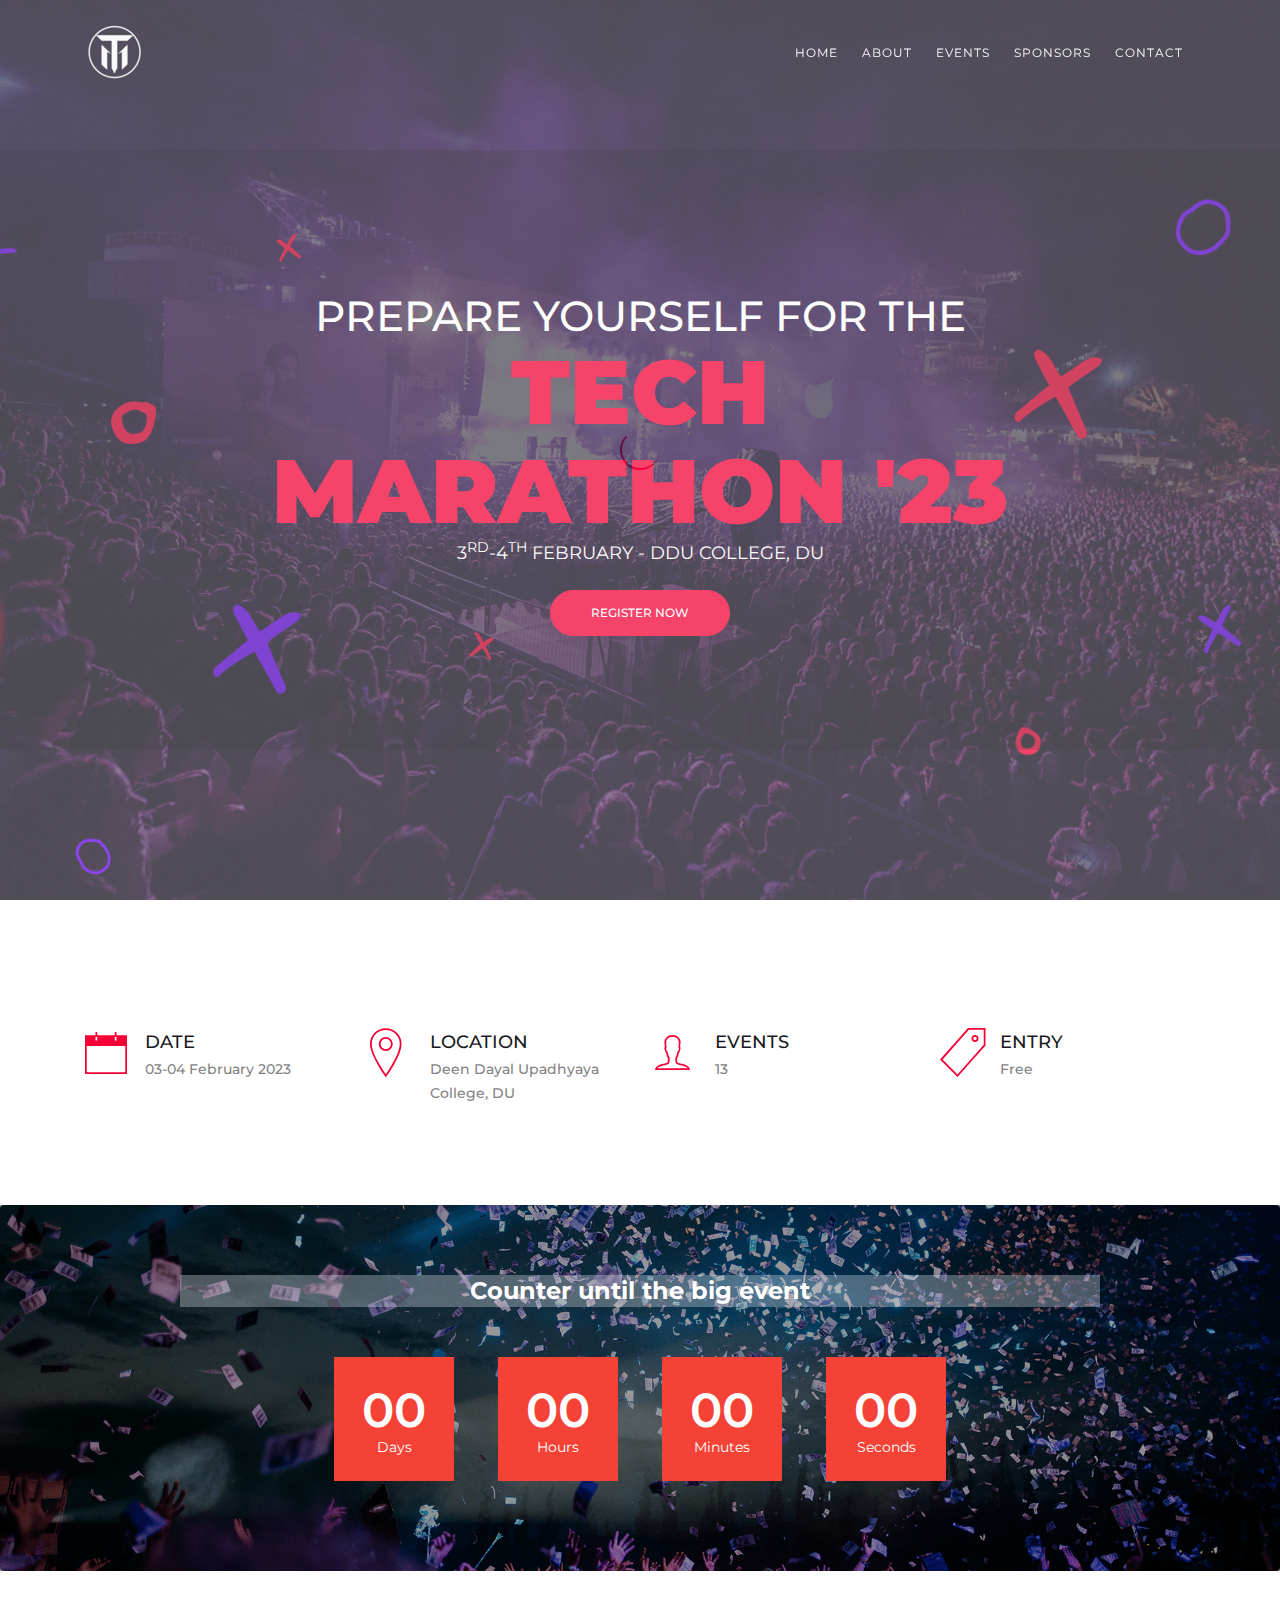
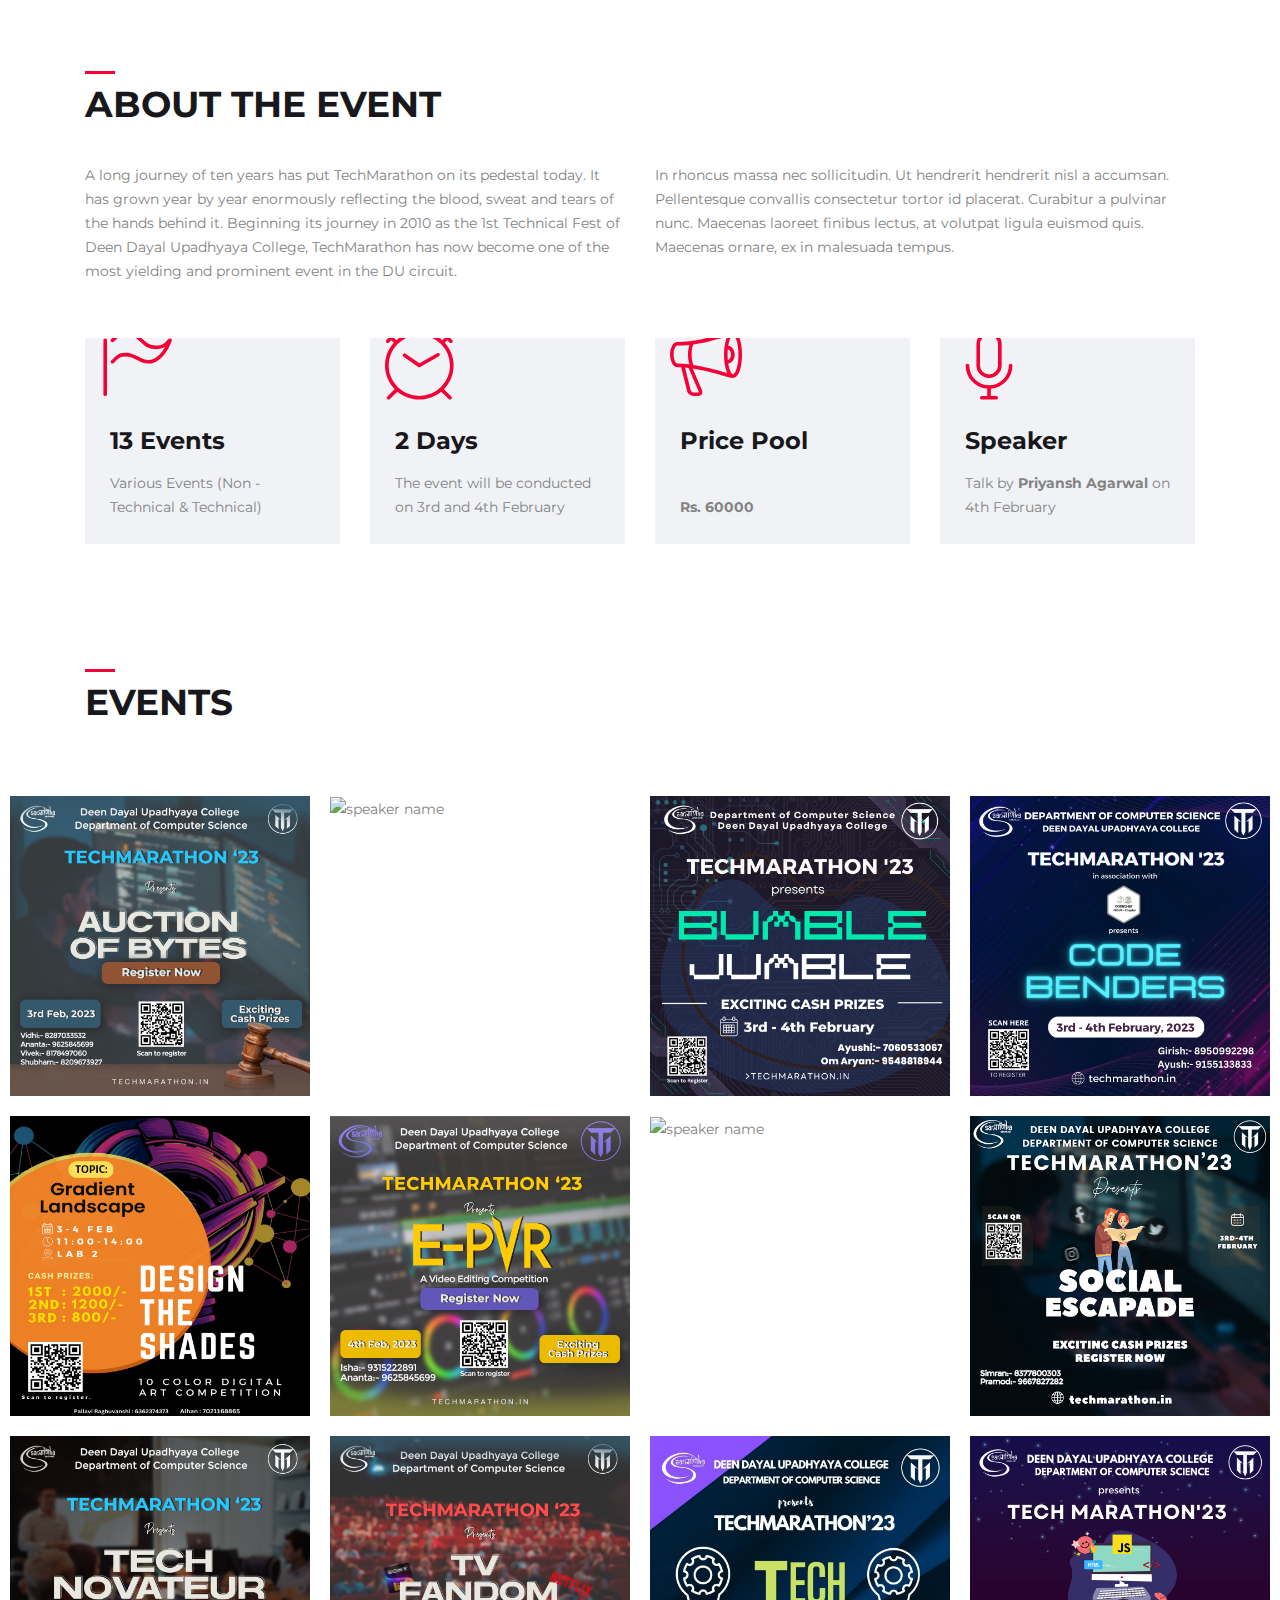
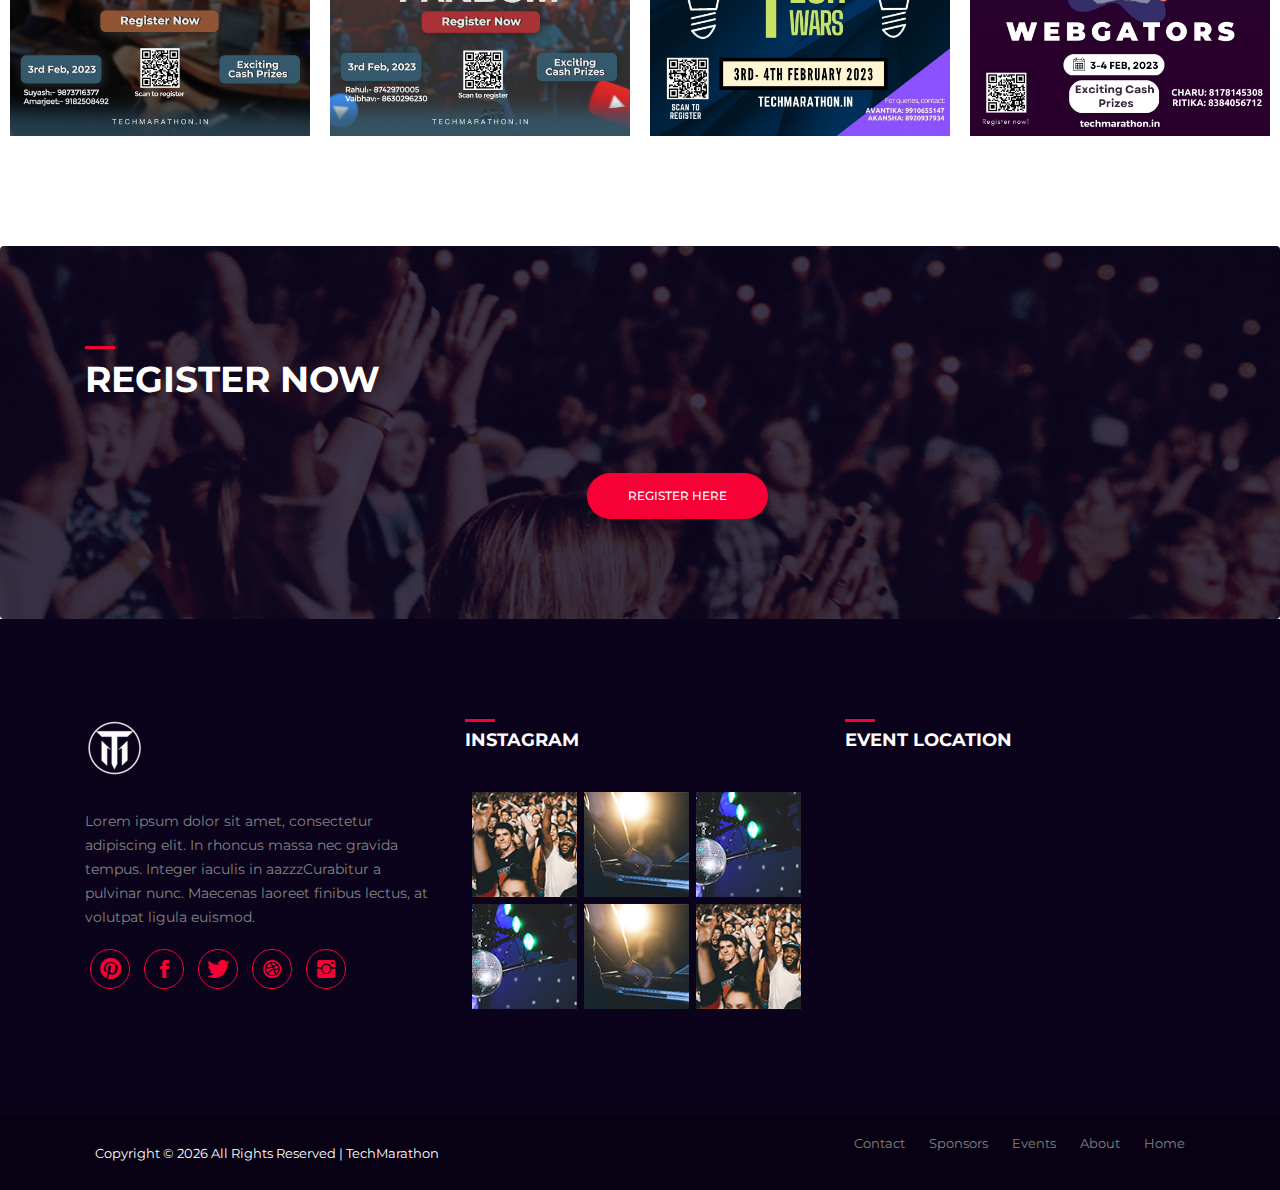
==== commit 38facbed: "RELATIVE PATH" ====
--- a/index.html
+++ b/index.html
@@ -34,7 +34,7 @@
   <header class="header navbar fixed-top navbar-expand-md">
     <div class="container">
       <a class="navbar-brand logo" href="#">
-        <img src="assets/img/logo.png" alt="TechMarathon" />
+        <img src="/assets/img/logo.png" alt="TechMarathon" />
       </a>
       <button class="navbar-toggler" type="button" data-toggle="collapse" data-target="#headernav" aria-expanded="false"
         aria-label="Toggle navigation">
@@ -250,7 +250,7 @@
       <div class="col-md-3 col-sm-6">
         <div class="speaker_box">
           <div class="speaker_img">
-            <img src="assets/img/events/aob.png" alt="speaker name">
+            <img src="/assets/img/events/aob.png" alt="speaker name">
             <!-- <div class="info_box">
               <h5 class="name">Auction of Bytes</h5>
               <p class="position">Technical</p>
@@ -261,7 +261,7 @@
       <div class="col-md-3 col-sm-6">
         <div class="speaker_box">
           <div class="speaker_img">
-            <img src="assets/img/events/bgmi.png" alt="speaker name">
+            <img src="/assets/img/events/bgmi.png" alt="speaker name">
             <!-- <div class="info_box">
               <h5 class="name">BattleGrounds Mobile India</h5>
               <p class="position">Non - Technical</p>
@@ -272,7 +272,7 @@
       <div class="col-md-3 col-sm-6">
         <div class="speaker_box">
           <div class="speaker_img">
-            <img src="assets/img/events/bj.png" alt="speaker name">
+            <img src="/assets/img/events/bj.png" alt="speaker name">
             <!-- <div class="info_box">
               <h5 class="name">Bumble Jumble</h5>
               <p class="position">Non - Technical</p>
@@ -283,7 +283,7 @@
       <div class="col-md-3 col-sm-6">
         <div class="speaker_box">
           <div class="speaker_img">
-            <img src="assets/img/events/cb.png" alt="speaker name">
+            <img src="/assets/img/events/cb.png" alt="speaker name">
             <!-- <div class="info_box">
               <h5 class="name">Code Benders</h5>
               <p class="position">Technical</p>
@@ -294,7 +294,7 @@
       <div class="col-md-3 col-sm-6">
         <div class="speaker_box">
           <div class="speaker_img">
-            <img src="assets/img/events/dts.png" alt="speaker name">
+            <img src="/assets/img/events/dts.png" alt="speaker name">
             <!-- <div class="info_box">
               <h5 class="name">Design The Shades</h5>
               <p class="position">Non - Technical</p>
@@ -305,7 +305,7 @@
       <div class="col-md-3 col-sm-6">
         <div class="speaker_box">
           <div class="speaker_img">
-            <img src="assets/img/events/epvr.png" alt="speaker name">
+            <img src="/assets/img/events/epvr.png" alt="speaker name">
             <!-- <div class="info_box">
               <h5 class="name">ePVR</h5>
               <p class="position">Non - Technical</p>
@@ -316,7 +316,7 @@
       <div class="col-md-3 col-sm-6">
         <div class="speaker_box">
           <div class="speaker_img">
-            <img src="assets/img/events/ludo.png" alt="speaker name">
+            <img src="/assets/img/events/ludo.png" alt="speaker name">
             <!-- <div class="info_box">
               <h5 class="name">Ludo</h5>
               <p class="position">Non - Technical</p>
@@ -327,7 +327,7 @@
       <div class="col-md-3 col-sm-6">
         <div class="speaker_box">
           <div class="speaker_img">
-            <img src="assets/img/events/se.png" alt="speaker name">
+            <img src="/assets/img/events/se.png" alt="speaker name">
             <!-- <div class="info_box">
               <h5 class="name">Social Escapade</h5>
               <p class="position">Technical</p>
@@ -338,7 +338,7 @@
       <div class="col-md-3 col-sm-6">
         <div class="speaker_box">
           <div class="speaker_img">
-            <img src="assets/img/events/tn.png" alt="speaker name">
+            <img src="/assets/img/events/tn.png" alt="speaker name">
             <!-- <div class="info_box">
               <h5 class="name">Tech Novateur</h5>
               <p class="position">Technical</p>
@@ -349,7 +349,7 @@
       <div class="col-md-3 col-sm-6">
         <div class="speaker_box">
           <div class="speaker_img">
-            <img src="assets/img/events/tvf.png" alt="speaker name">
+            <img src="/assets/img/events/tvf.png" alt="speaker name">
             <!-- <div class="info_box">
               <h5 class="name">TV Fandom</h5>
               <p class="position">Non - Technical</p>
@@ -360,7 +360,7 @@
       <div class="col-md-3 col-sm-6">
         <div class="speaker_box">
           <div class="speaker_img">
-            <img src="assets/img/events/tw.jpg" alt="speaker name">
+            <img src="/assets/img/events/tw.jpg" alt="speaker name">
             <!-- <div class="info_box">
               <h5 class="name">Tech Wars</h5>
               <p class="position">Technical</p>
@@ -371,7 +371,7 @@
       <div class="col-md-3 col-sm-6">
         <div class="speaker_box">
           <div class="speaker_img">
-            <img src="assets/img/events/wg.png" alt="speaker name">
+            <img src="/assets/img/events/wg.png" alt="speaker name">
             <!-- <div class="info_box">
               <h5 class="name">Web Gators</h5>
               <p class="position">Technical</p>
@@ -391,19 +391,19 @@
       </div>
       <div class="brand_carousel owl-carousel">
         <div class="brand_item text-center">
-          <img src="assets/img/brands/b1.png" alt="brand">
+          <img src="/assets/img/brands/b1.png" alt="brand">
         </div>
         <div class="brand_item text-center">
-          <img src="assets/img/brands/b2.png" alt="brand">
+          <img src="/assets/img/brands/b2.png" alt="brand">
         </div>
         <div class="brand_item text-center">
-          <img src="assets/img/brands/b3.png" alt="brand">
+          <img src="/assets/img/brands/b3.png" alt="brand">
         </div>
         <div class="brand_item text-center">
-          <img src="assets/img/brands/b4.png" alt="brand">
+          <img src="/assets/img/brands/b4.png" alt="brand">
         </div>
         <div class="brand_item text-center">
-          <img src="assets/img/brands/b5.png" alt="brand">
+          <img src="/assets/img/brands/b5.png" alt="brand">
         </div>
       </div>
     </div>
@@ -418,10 +418,10 @@
         </h3>
       </div>
       <div class="row justify-content-center align-items-center">
-        <div class="col-md-9 text-md-left text-center color-light">
+        <!-- <div class="col-md-9 text-md-left text-center color-light">
           Lorem ipsum dolor sit amet, consectetur adipiscing elit. In rhoncus massa nec gravida tempus. Integer iaculis
           in aazzzCurabitur a pulvinar nunc. Maecenas laoreet finibus lectus, at volutpat ligula euismod.
-        </div>
+        </div> -->
         <div class="col-md-3 text-md-right text-center">
           <a href="#" class="btn btn-primary btn-rounded mt30">Register Here</a>
         </div>
@@ -437,7 +437,7 @@
           <div class="footer_box">
             <div class="footer_header">
               <div class="footer_logo">
-                <img src="assets/img/logo.png" alt="evento">
+                <img src="/assets/img/logo.png" alt="evento">
               </div>
             </div>
             <div class="footer_box_body">
@@ -476,32 +476,32 @@
               <ul class="instagram_list">
                 <li>
                   <a href="#">
-                    <img src="assets/img/cleander/c1.png" alt="instagram">
+                    <img src="/assets/img/cleander/c1.png" alt="instagram">
                   </a>
                 </li>
                 <li>
                   <a href="#">
-                    <img src="assets/img/cleander/c2.png" alt="instagram">
+                    <img src="/assets/img/cleander/c2.png" alt="instagram">
                   </a>
                 </li>
                 <li>
                   <a href="#">
-                    <img src="assets/img/cleander/c3.png" alt="instagram">
+                    <img src="/assets/img/cleander/c3.png" alt="instagram">
                   </a>
                 </li>
                 <li>
                   <a href="#">
-                    <img src="assets/img/cleander/c3.png" alt="instagram">
+                    <img src="/assets/img/cleander/c3.png" alt="instagram">
                   </a>
                 </li>
                 <li>
                   <a href="#">
-                    <img src="assets/img/cleander/c2.png" alt="instagram">
+                    <img src="/assets/img/cleander/c2.png" alt="instagram">
                   </a>
                 </li>
                 <li>
                   <a href="#">
-                    <img src="assets/img/cleander/c1.png" alt="instagram">
+                    <img src="/assets/img/cleander/c1.png" alt="instagram">
                   </a>
                 </li>
               </ul>
@@ -561,23 +561,23 @@
   </div>
 
 
-  <script src="assets/js/jquery.min.js"></script>
-
-  <script src="assets/js/popper.js"></script>
-  <script src="assets/js/bootstrap.min.js"></script>
-  <script src="assets/js/waypoints.min.js"></script>
-
-  <script src="assets/js/owl.carousel.min.js"></script>
-
-  <script src="assets/js/parallax.min.js"></script>
-
-  <script src="assets/js/jquery.counterup.min.js"></script>
-
-  <script src="assets/js/jquery.countdown.min.js"></script>
-
-  <script src="assets/js/wow.min.js"></script>
-
-  <script src="assets/js/main.js"></script>
+  <script src="/assets/js/jquery.min.js"></script>
+
+  <script src="/assets/js/popper.js"></script>
+  <script src="/assets/js/bootstrap.min.js"></script>
+  <script src="/assets/js/waypoints.min.js"></script>
+
+  <script src="/assets/js/owl.carousel.min.js"></script>
+
+  <script src="/assets/js/parallax.min.js"></script>
+
+  <script src="/assets/js/jquery.counterup.min.js"></script>
+
+  <script src="/assets/js/jquery.countdown.min.js"></script>
+
+  <script src="/assets/js/wow.min.js"></script>
+
+  <script src="/assets/js/main.js"></script>
 
   <!-- <script defer src="https://static.cloudflareinsights.com/beacon.min.js/vaafb692b2aea4879b33c060e79fe94621666317369993"
     integrity="sha512-0ahDYl866UMhKuYcW078ScMalXqtFJggm7TmlUtp0UlD4eQk0Ixfnm5ykXKvGJNFjLMoortdseTfsRT8oCfgGA=="
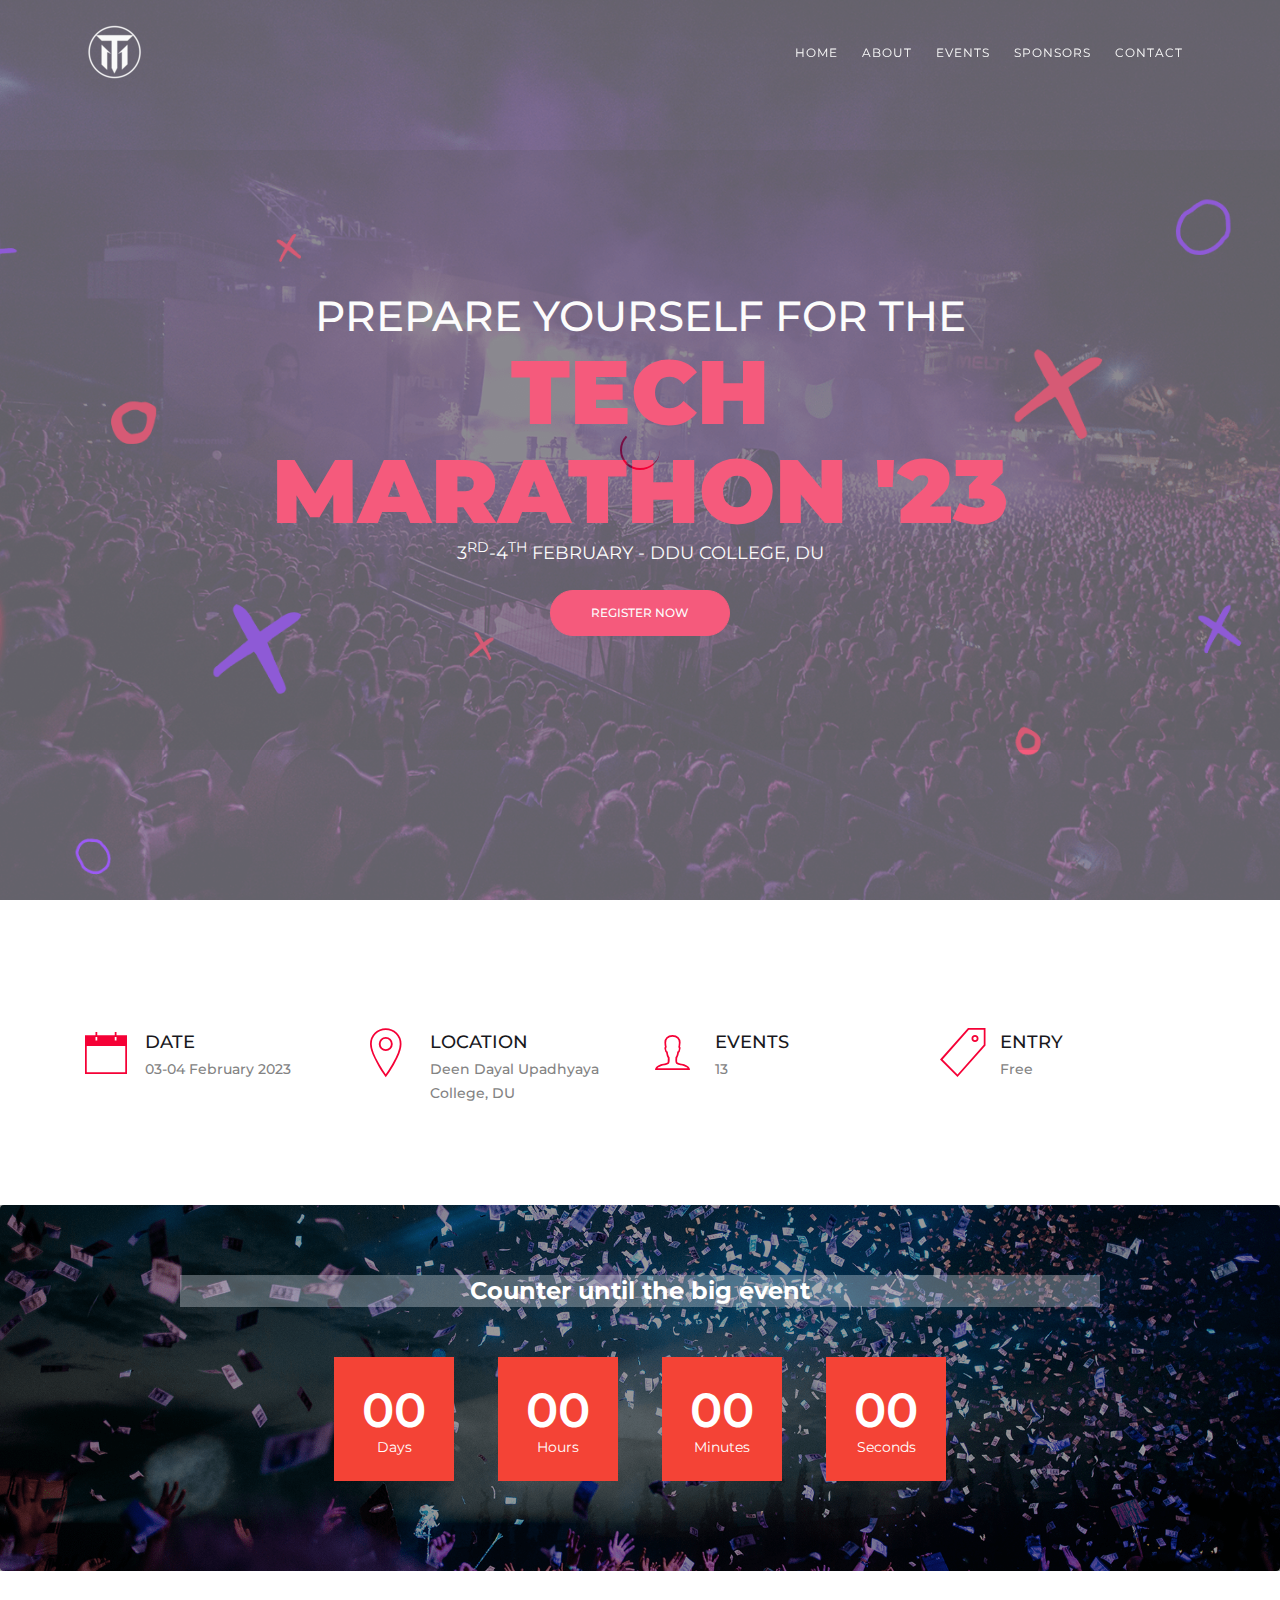
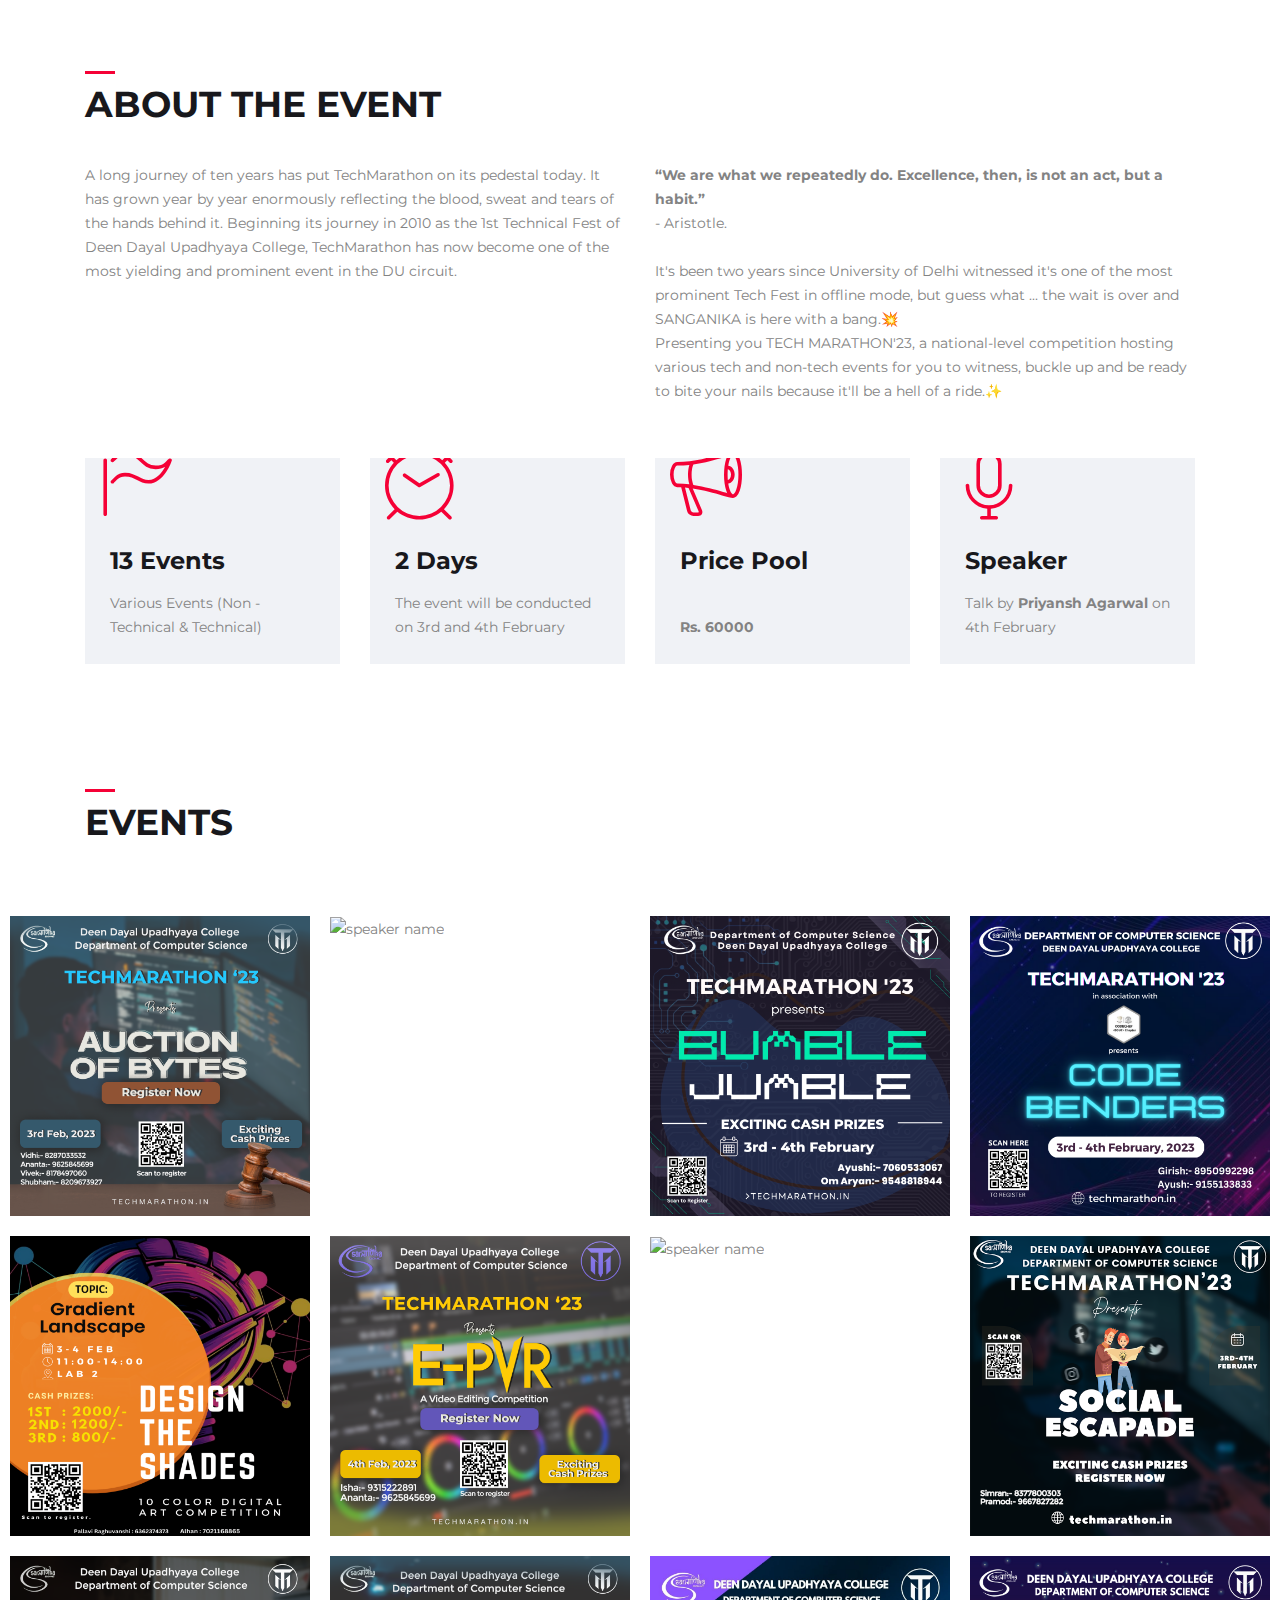
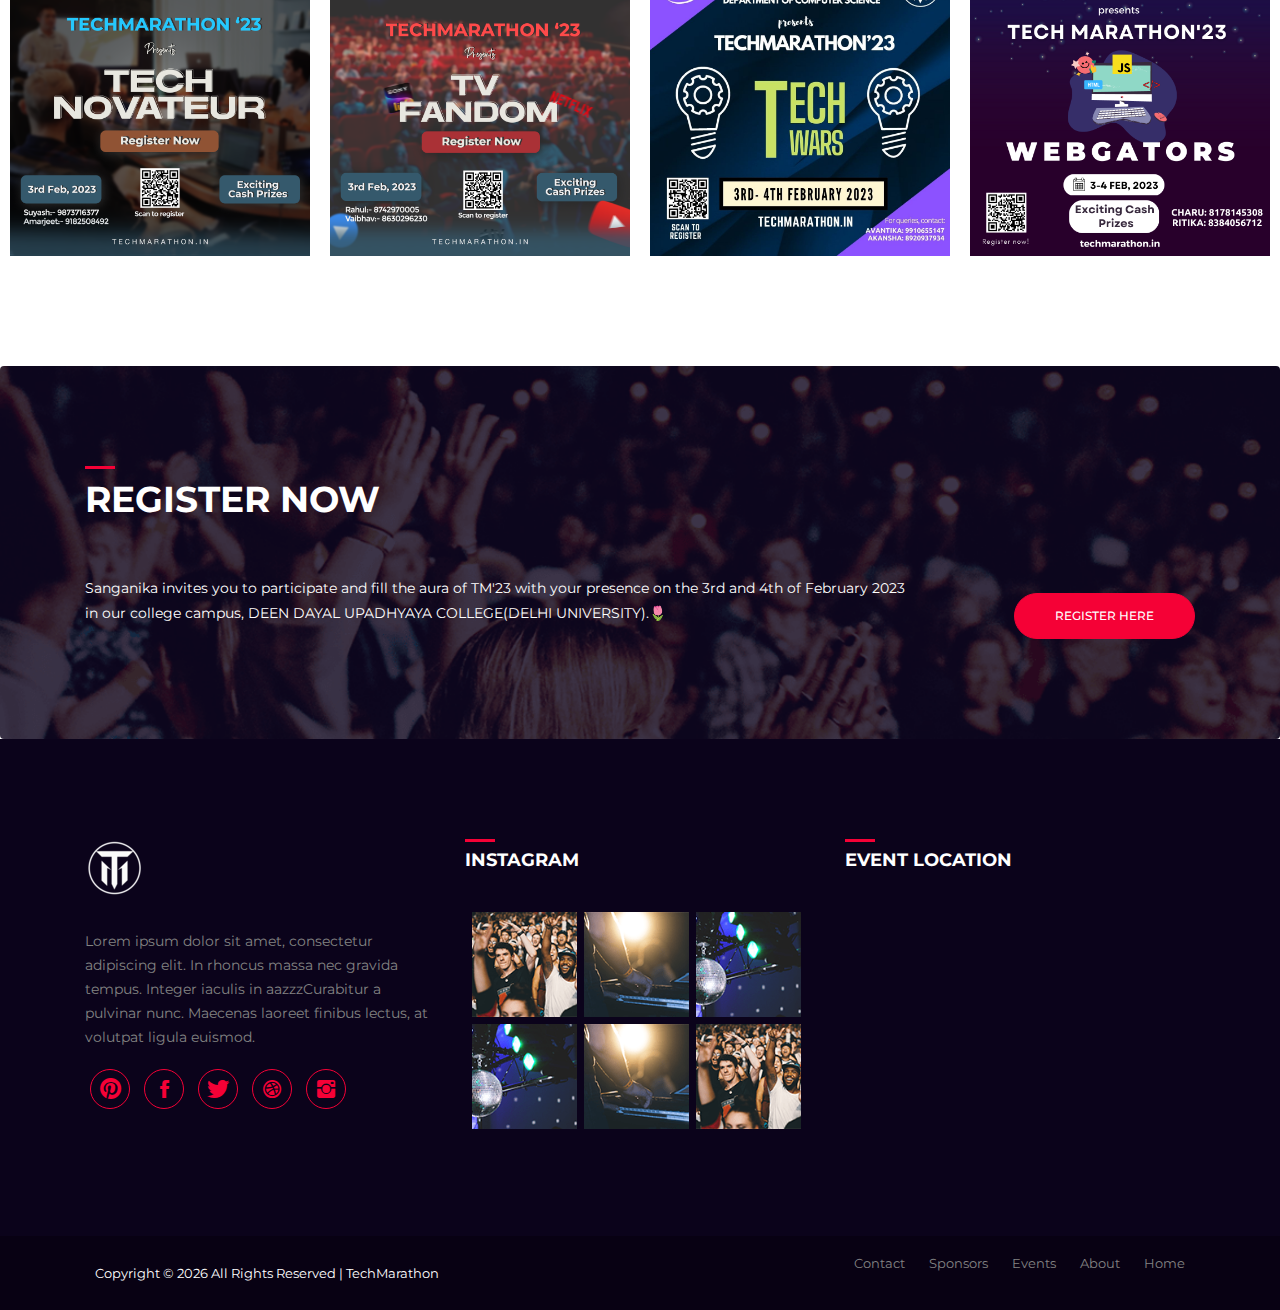
==== commit 7361e897: "About Us changed" ====
--- a/index.html
+++ b/index.html
@@ -180,9 +180,18 @@
         </div>
         <div class="col-12 col-md-6">
           <p>
-            In rhoncus massa nec sollicitudin. Ut hendrerit hendrerit nisl a accumsan. Pellentesque convallis
-            consectetur tortor id placerat. Curabitur a pulvinar nunc. Maecenas laoreet finibus lectus, at volutpat
-            ligula euismod quis. Maecenas ornare, ex in malesuada tempus.
+            <b>“We are what we repeatedly do. Excellence, then, is not an act, but a habit.”</b>
+            <br />
+            - Aristotle.
+            <br />
+            <br />
+            It's been two years since University of Delhi witnessed it's one of the most prominent Tech Fest
+            in offline mode, but guess what ... the wait is over and SANGANIKA is here with a bang.💥
+            <br />
+            Presenting you TECH MARATHON'23, a national-level competition hosting various tech and
+            non-tech events for you to witness, buckle up and be ready to bite your nails because it'll be a hell of a
+            ride.✨
+            <br />
           </p>
         </div>
       </div>
@@ -249,7 +258,7 @@
     <div class="row justify-content-center no-gutters">
       <div class="col-md-3 col-sm-6">
         <div class="speaker_box">
-          <div class="speaker_img">
+          <div class="event_img">
             <img src="/assets/img/events/aob.png" alt="speaker name">
             <!-- <div class="info_box">
               <h5 class="name">Auction of Bytes</h5>
@@ -260,7 +269,7 @@
       </div>
       <div class="col-md-3 col-sm-6">
         <div class="speaker_box">
-          <div class="speaker_img">
+          <div class="event_img">
             <img src="/assets/img/events/bgmi.png" alt="speaker name">
             <!-- <div class="info_box">
               <h5 class="name">BattleGrounds Mobile India</h5>
@@ -271,7 +280,7 @@
       </div>
       <div class="col-md-3 col-sm-6">
         <div class="speaker_box">
-          <div class="speaker_img">
+          <div class="event_img">
             <img src="/assets/img/events/bj.png" alt="speaker name">
             <!-- <div class="info_box">
               <h5 class="name">Bumble Jumble</h5>
@@ -282,7 +291,7 @@
       </div>
       <div class="col-md-3 col-sm-6">
         <div class="speaker_box">
-          <div class="speaker_img">
+          <div class="event_img">
             <img src="/assets/img/events/cb.png" alt="speaker name">
             <!-- <div class="info_box">
               <h5 class="name">Code Benders</h5>
@@ -293,7 +302,7 @@
       </div>
       <div class="col-md-3 col-sm-6">
         <div class="speaker_box">
-          <div class="speaker_img">
+          <div class="event_img">
             <img src="/assets/img/events/dts.png" alt="speaker name">
             <!-- <div class="info_box">
               <h5 class="name">Design The Shades</h5>
@@ -304,7 +313,7 @@
       </div>
       <div class="col-md-3 col-sm-6">
         <div class="speaker_box">
-          <div class="speaker_img">
+          <div class="event_img">
             <img src="/assets/img/events/epvr.png" alt="speaker name">
             <!-- <div class="info_box">
               <h5 class="name">ePVR</h5>
@@ -315,7 +324,7 @@
       </div>
       <div class="col-md-3 col-sm-6">
         <div class="speaker_box">
-          <div class="speaker_img">
+          <div class="event_img">
             <img src="/assets/img/events/ludo.png" alt="speaker name">
             <!-- <div class="info_box">
               <h5 class="name">Ludo</h5>
@@ -326,7 +335,7 @@
       </div>
       <div class="col-md-3 col-sm-6">
         <div class="speaker_box">
-          <div class="speaker_img">
+          <div class="event_img">
             <img src="/assets/img/events/se.png" alt="speaker name">
             <!-- <div class="info_box">
               <h5 class="name">Social Escapade</h5>
@@ -337,7 +346,7 @@
       </div>
       <div class="col-md-3 col-sm-6">
         <div class="speaker_box">
-          <div class="speaker_img">
+          <div class="event_img">
             <img src="/assets/img/events/tn.png" alt="speaker name">
             <!-- <div class="info_box">
               <h5 class="name">Tech Novateur</h5>
@@ -348,7 +357,7 @@
       </div>
       <div class="col-md-3 col-sm-6">
         <div class="speaker_box">
-          <div class="speaker_img">
+          <div class="event_img">
             <img src="/assets/img/events/tvf.png" alt="speaker name">
             <!-- <div class="info_box">
               <h5 class="name">TV Fandom</h5>
@@ -359,7 +368,7 @@
       </div>
       <div class="col-md-3 col-sm-6">
         <div class="speaker_box">
-          <div class="speaker_img">
+          <div class="event_img">
             <img src="/assets/img/events/tw.jpg" alt="speaker name">
             <!-- <div class="info_box">
               <h5 class="name">Tech Wars</h5>
@@ -370,7 +379,7 @@
       </div>
       <div class="col-md-3 col-sm-6">
         <div class="speaker_box">
-          <div class="speaker_img">
+          <div class="event_img">
             <img src="/assets/img/events/wg.png" alt="speaker name">
             <!-- <div class="info_box">
               <h5 class="name">Web Gators</h5>
@@ -418,10 +427,10 @@
         </h3>
       </div>
       <div class="row justify-content-center align-items-center">
-        <!-- <div class="col-md-9 text-md-left text-center color-light">
-          Lorem ipsum dolor sit amet, consectetur adipiscing elit. In rhoncus massa nec gravida tempus. Integer iaculis
-          in aazzzCurabitur a pulvinar nunc. Maecenas laoreet finibus lectus, at volutpat ligula euismod.
-        </div> -->
+        <div class="col-md-9 text-md-left text-center color-light">
+          Sanganika invites you to participate and fill the aura of TM'23 with your presence on the 3rd and 4th
+          of February 2023 in our college campus, DEEN DAYAL UPADHYAYA COLLEGE(DELHI UNIVERSITY).🌷
+        </div>
         <div class="col-md-3 text-md-right text-center">
           <a href="#" class="btn btn-primary btn-rounded mt30">Register Here</a>
         </div>
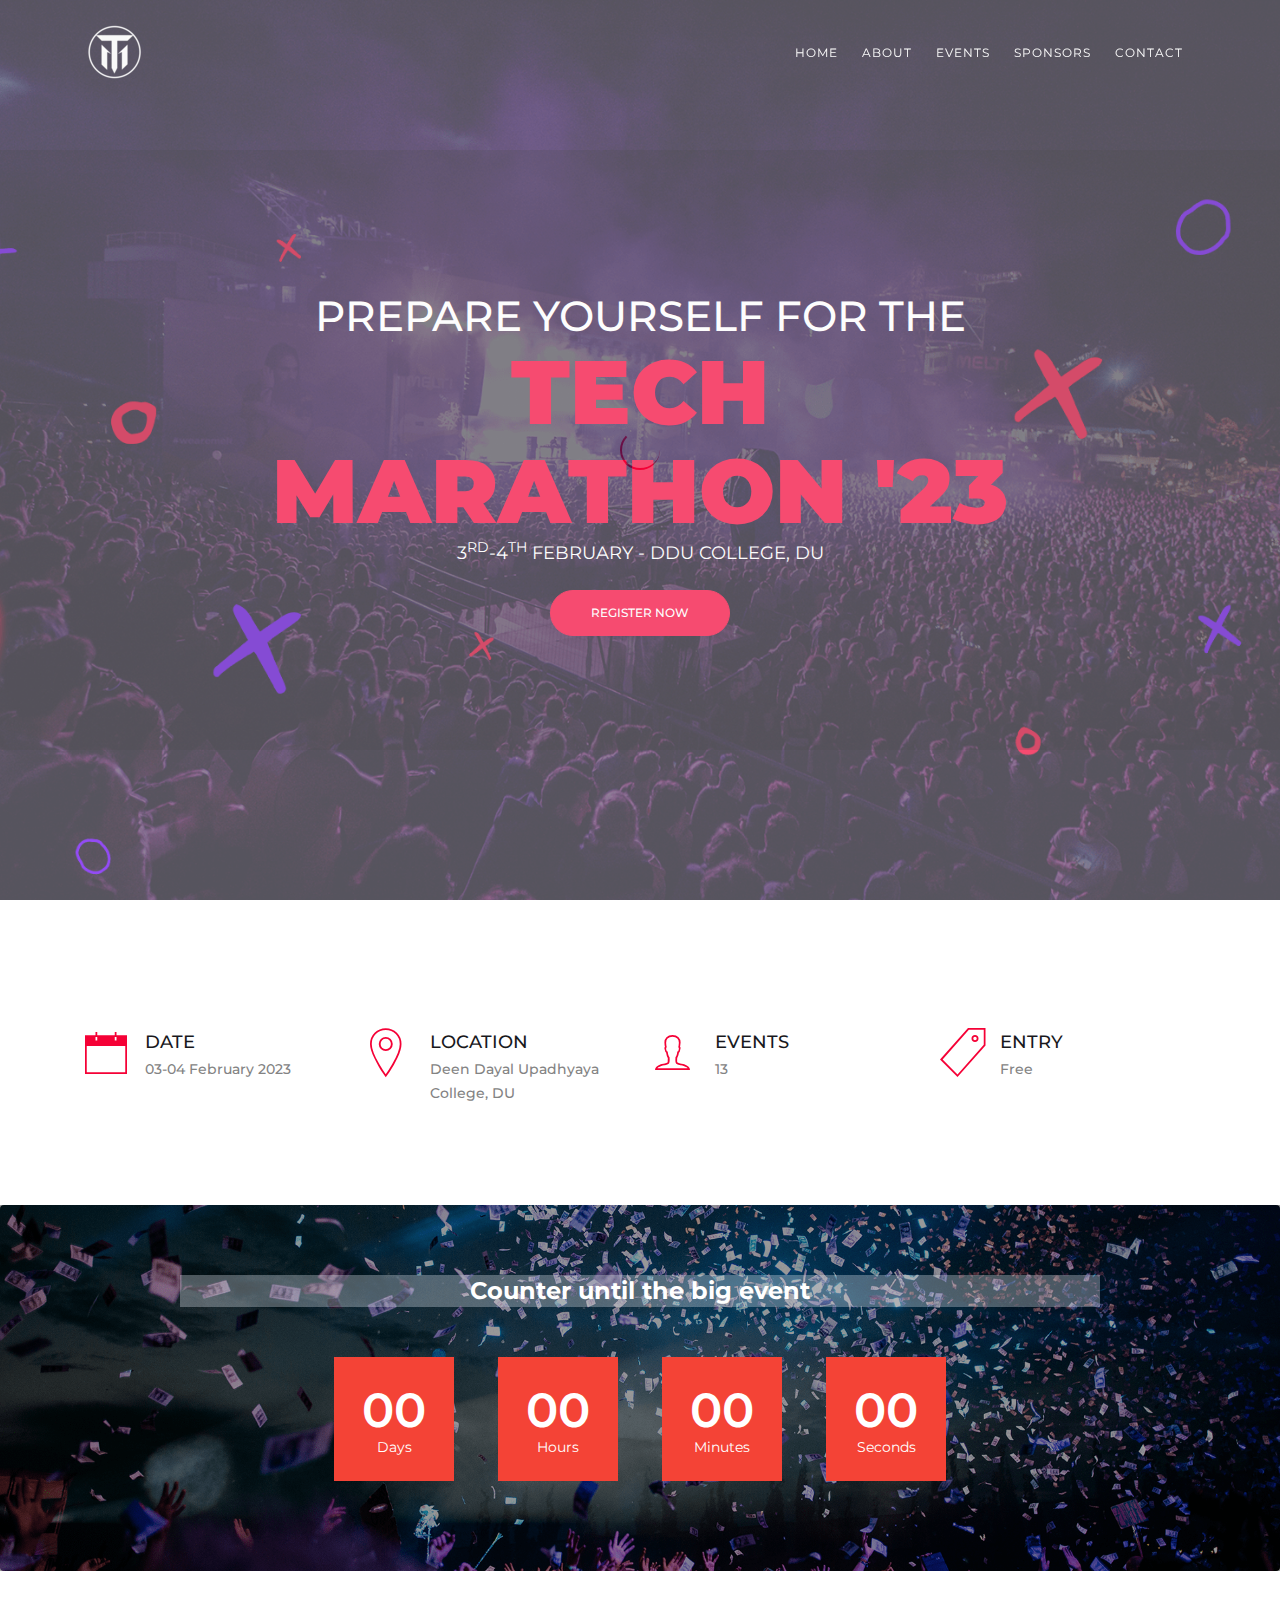
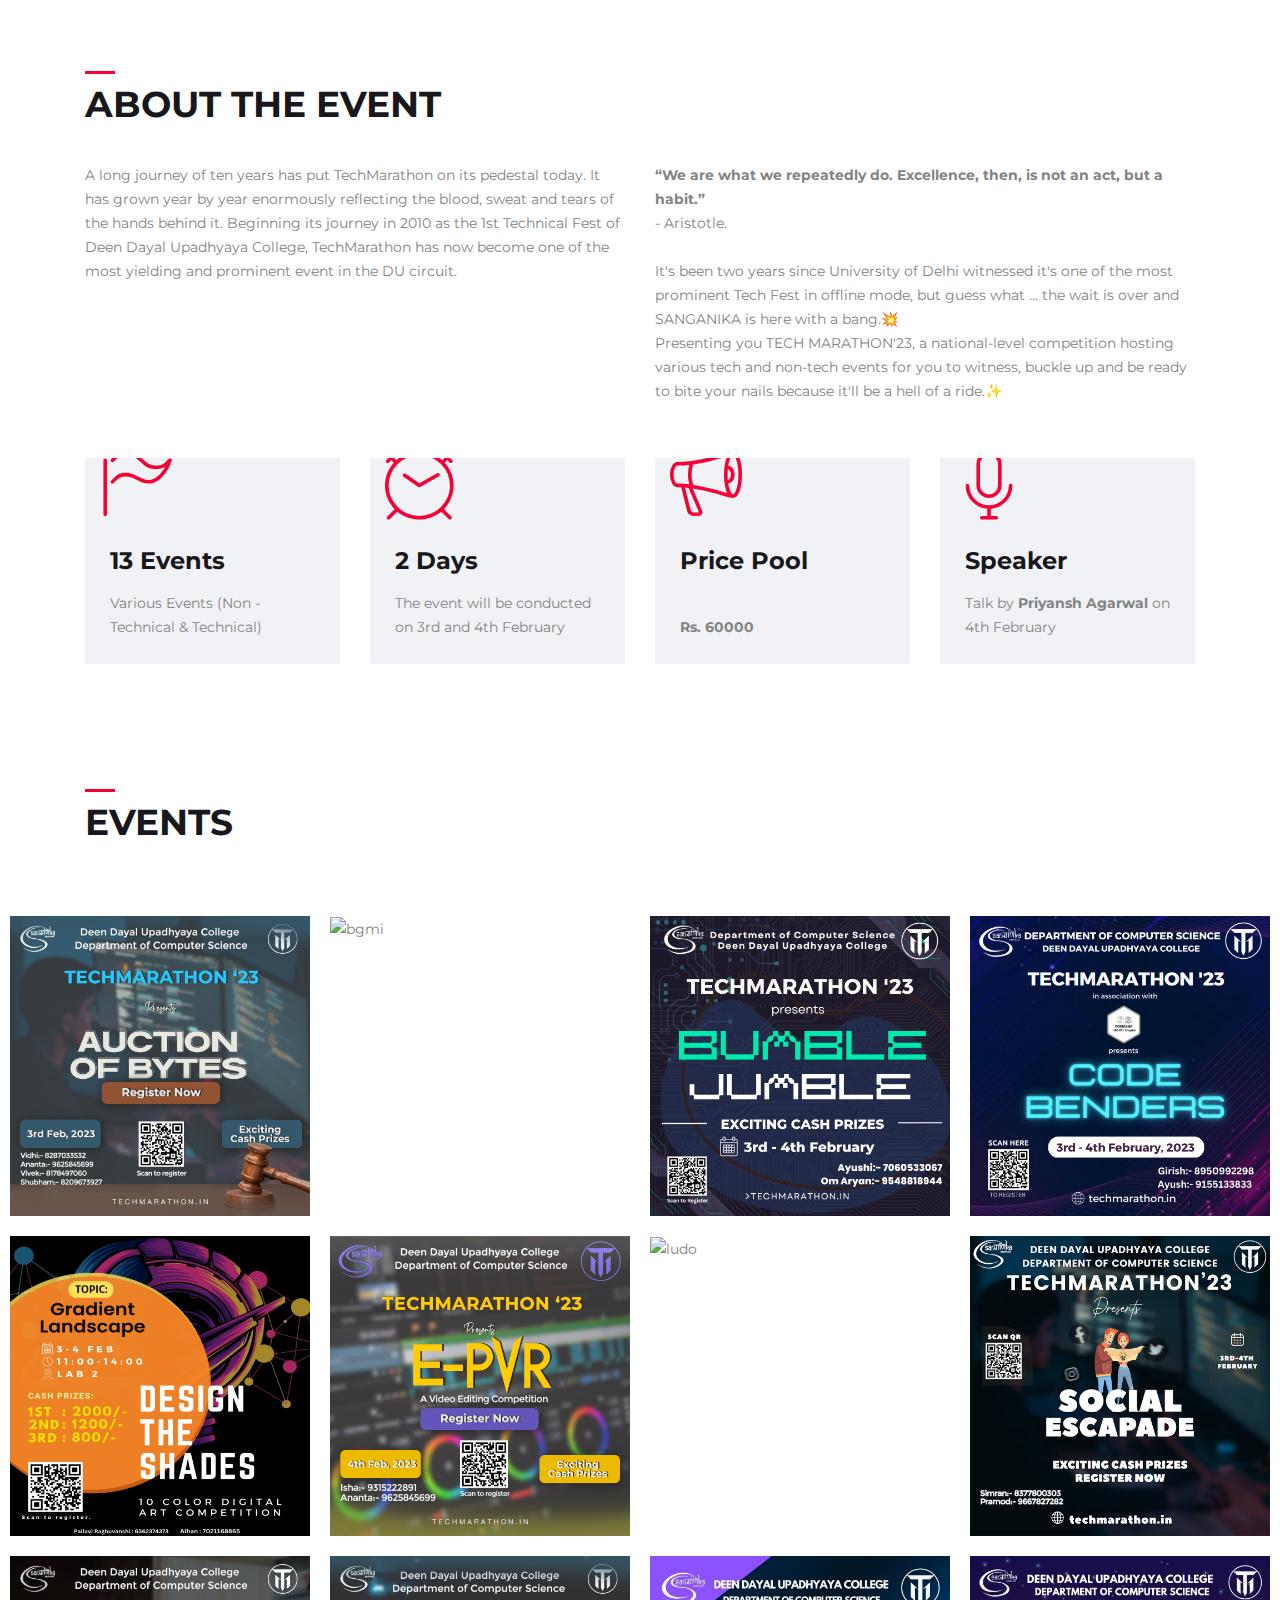
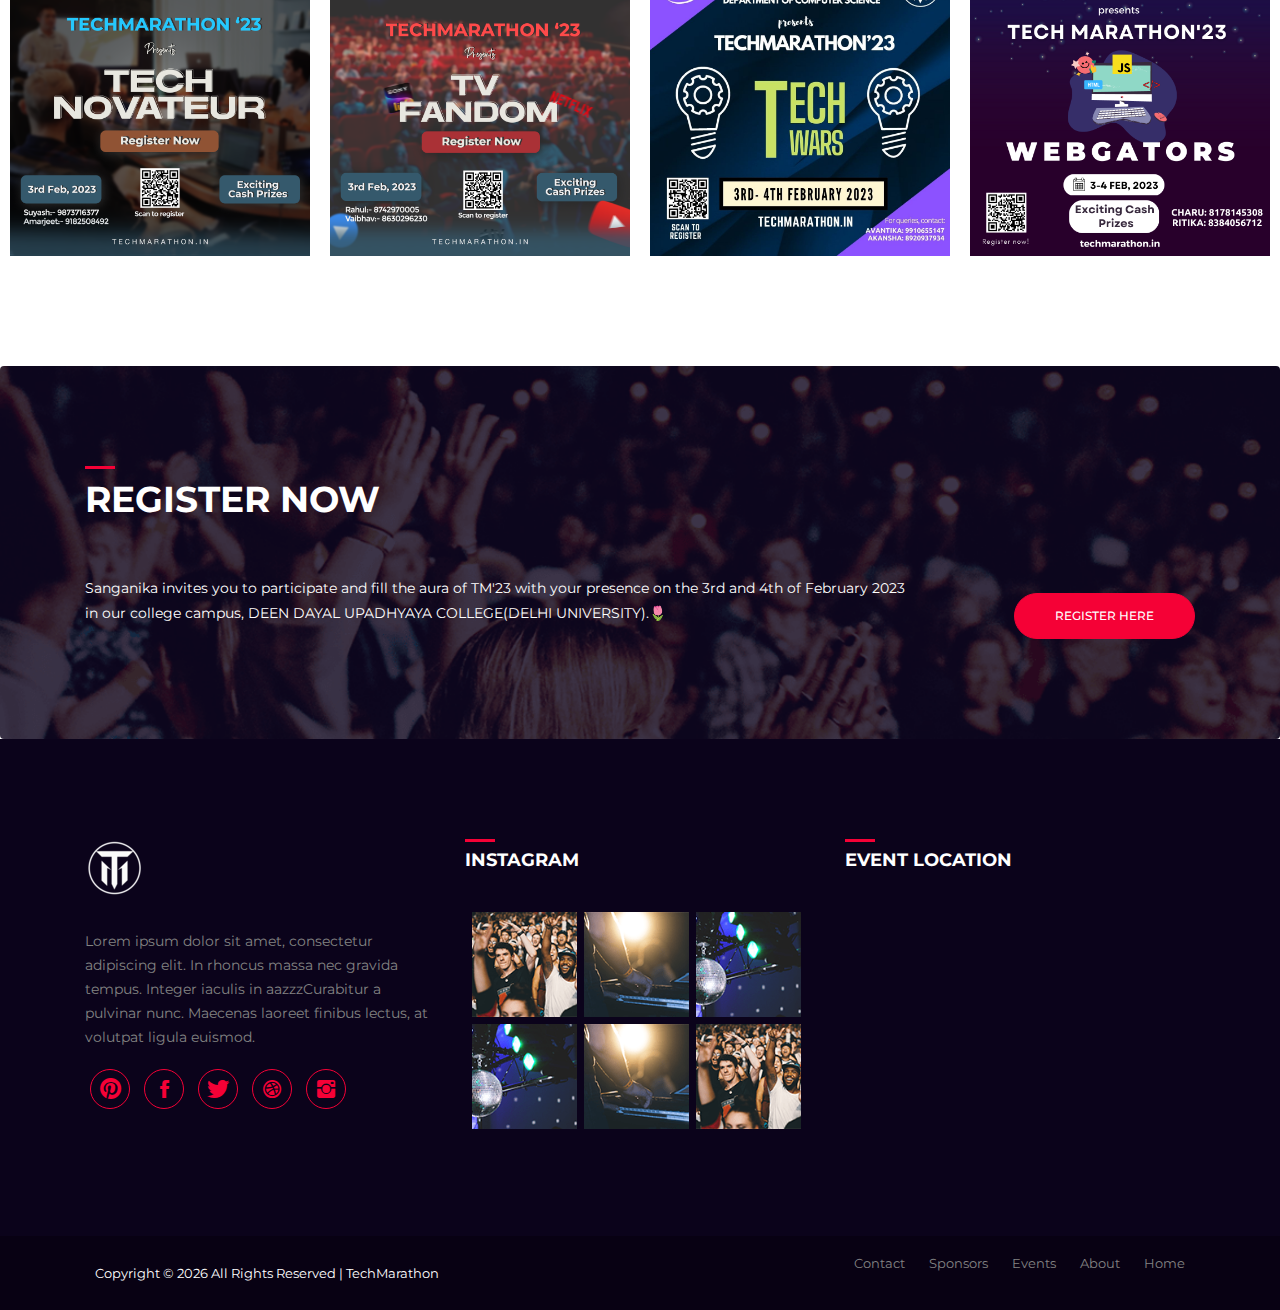
==== commit f2f952f7: "Modal on index page" ====
--- a/index.html
+++ b/index.html
@@ -21,11 +21,22 @@
 
   <link rel="stylesheet" href="assets/css/animate.min.css">
 
+  <link rel="stylesheet" href="/assets/css/pages.css">
+
   <link href="assets/css/main.css" rel="stylesheet">
 
 </head>
 
 <body>
+  <div id="modalOverlay">
+    <!-- Modal content -->
+    <div id="modalContent">
+      <div id="modalHeader">
+      </div>
+      <div id="modalBody">
+      </div>
+    </div>
+  </div>
   <div class="loader">
     <div class="loader-outter"></div>
     <div class="loader-inner"></div>
@@ -259,7 +270,7 @@
       <div class="col-md-3 col-sm-6">
         <div class="speaker_box">
           <div class="event_img">
-            <img src="/assets/img/events/aob.png" alt="speaker name">
+            <img src="/assets/img/events/aob.png" alt="aob" class="event-click">
             <!-- <div class="info_box">
               <h5 class="name">Auction of Bytes</h5>
               <p class="position">Technical</p>
@@ -270,7 +281,7 @@
       <div class="col-md-3 col-sm-6">
         <div class="speaker_box">
           <div class="event_img">
-            <img src="/assets/img/events/bgmi.png" alt="speaker name">
+            <img src="/assets/img/events/bgmi.png" alt="bgmi" class="event-click">
             <!-- <div class="info_box">
               <h5 class="name">BattleGrounds Mobile India</h5>
               <p class="position">Non - Technical</p>
@@ -281,7 +292,7 @@
       <div class="col-md-3 col-sm-6">
         <div class="speaker_box">
           <div class="event_img">
-            <img src="/assets/img/events/bj.png" alt="speaker name">
+            <img src="/assets/img/events/bj.png" alt="bj" class="event-click">
             <!-- <div class="info_box">
               <h5 class="name">Bumble Jumble</h5>
               <p class="position">Non - Technical</p>
@@ -292,7 +303,7 @@
       <div class="col-md-3 col-sm-6">
         <div class="speaker_box">
           <div class="event_img">
-            <img src="/assets/img/events/cb.png" alt="speaker name">
+            <img src="/assets/img/events/cb.png" alt="cb" class="event-click">
             <!-- <div class="info_box">
               <h5 class="name">Code Benders</h5>
               <p class="position">Technical</p>
@@ -303,7 +314,7 @@
       <div class="col-md-3 col-sm-6">
         <div class="speaker_box">
           <div class="event_img">
-            <img src="/assets/img/events/dts.png" alt="speaker name">
+            <img src="/assets/img/events/dts.png" alt="dts" class="event-click">
             <!-- <div class="info_box">
               <h5 class="name">Design The Shades</h5>
               <p class="position">Non - Technical</p>
@@ -314,7 +325,7 @@
       <div class="col-md-3 col-sm-6">
         <div class="speaker_box">
           <div class="event_img">
-            <img src="/assets/img/events/epvr.png" alt="speaker name">
+            <img src="/assets/img/events/epvr.png" alt="epvr" class="event-click">
             <!-- <div class="info_box">
               <h5 class="name">ePVR</h5>
               <p class="position">Non - Technical</p>
@@ -325,7 +336,7 @@
       <div class="col-md-3 col-sm-6">
         <div class="speaker_box">
           <div class="event_img">
-            <img src="/assets/img/events/ludo.png" alt="speaker name">
+            <img src="/assets/img/events/ludo.png" alt="ludo" class="event-click">
             <!-- <div class="info_box">
               <h5 class="name">Ludo</h5>
               <p class="position">Non - Technical</p>
@@ -336,7 +347,7 @@
       <div class="col-md-3 col-sm-6">
         <div class="speaker_box">
           <div class="event_img">
-            <img src="/assets/img/events/se.png" alt="speaker name">
+            <img src="/assets/img/events/se.png" alt="se" class="event-click">
             <!-- <div class="info_box">
               <h5 class="name">Social Escapade</h5>
               <p class="position">Technical</p>
@@ -347,7 +358,7 @@
       <div class="col-md-3 col-sm-6">
         <div class="speaker_box">
           <div class="event_img">
-            <img src="/assets/img/events/tn.png" alt="speaker name">
+            <img src="/assets/img/events/tn.png" alt="tn" class="event-click">
             <!-- <div class="info_box">
               <h5 class="name">Tech Novateur</h5>
               <p class="position">Technical</p>
@@ -358,7 +369,7 @@
       <div class="col-md-3 col-sm-6">
         <div class="speaker_box">
           <div class="event_img">
-            <img src="/assets/img/events/tvf.png" alt="speaker name">
+            <img src="/assets/img/events/tvf.png" alt="tvf" class="event-click">
             <!-- <div class="info_box">
               <h5 class="name">TV Fandom</h5>
               <p class="position">Non - Technical</p>
@@ -369,7 +380,7 @@
       <div class="col-md-3 col-sm-6">
         <div class="speaker_box">
           <div class="event_img">
-            <img src="/assets/img/events/tw.jpg" alt="speaker name">
+            <img src="/assets/img/events/tw.jpg" alt="tw" class="event-click">
             <!-- <div class="info_box">
               <h5 class="name">Tech Wars</h5>
               <p class="position">Technical</p>
@@ -380,7 +391,7 @@
       <div class="col-md-3 col-sm-6">
         <div class="speaker_box">
           <div class="event_img">
-            <img src="/assets/img/events/wg.png" alt="speaker name">
+            <img src="/assets/img/events/wg.png" alt="wg" class="event-click">
             <!-- <div class="info_box">
               <h5 class="name">Web Gators</h5>
               <p class="position">Technical</p>
@@ -588,6 +599,7 @@
 
   <script src="/assets/js/main.js"></script>
 
+  <script src="/assets/js/modal.js"></script>
   <!-- <script defer src="https://static.cloudflareinsights.com/beacon.min.js/vaafb692b2aea4879b33c060e79fe94621666317369993"
     integrity="sha512-0ahDYl866UMhKuYcW078ScMalXqtFJggm7TmlUtp0UlD4eQk0Ixfnm5ykXKvGJNFjLMoortdseTfsRT8oCfgGA=="
     data-cf-beacon='{"rayId":"78f5ea8a9c211baa","token":"cd0b4b3a733644fc843ef0b185f98241","version":"2022.11.3","si":100}'
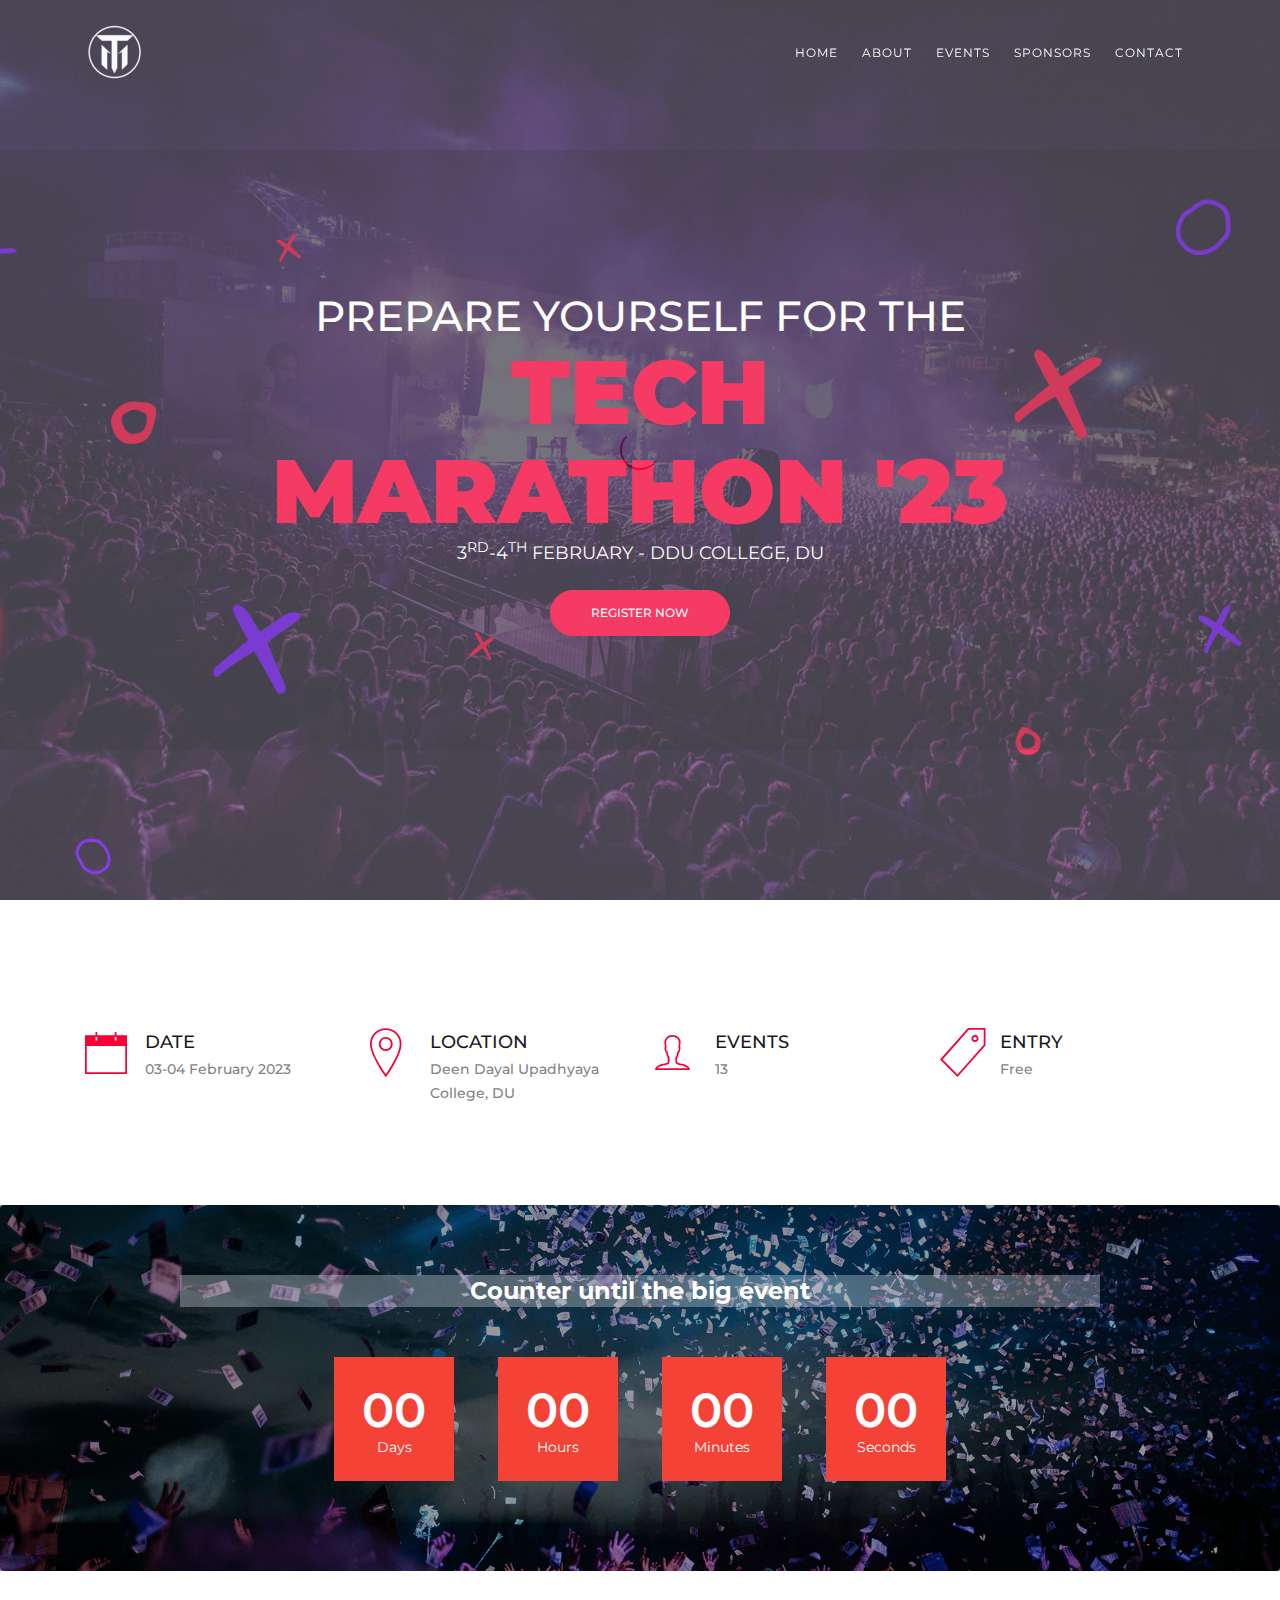
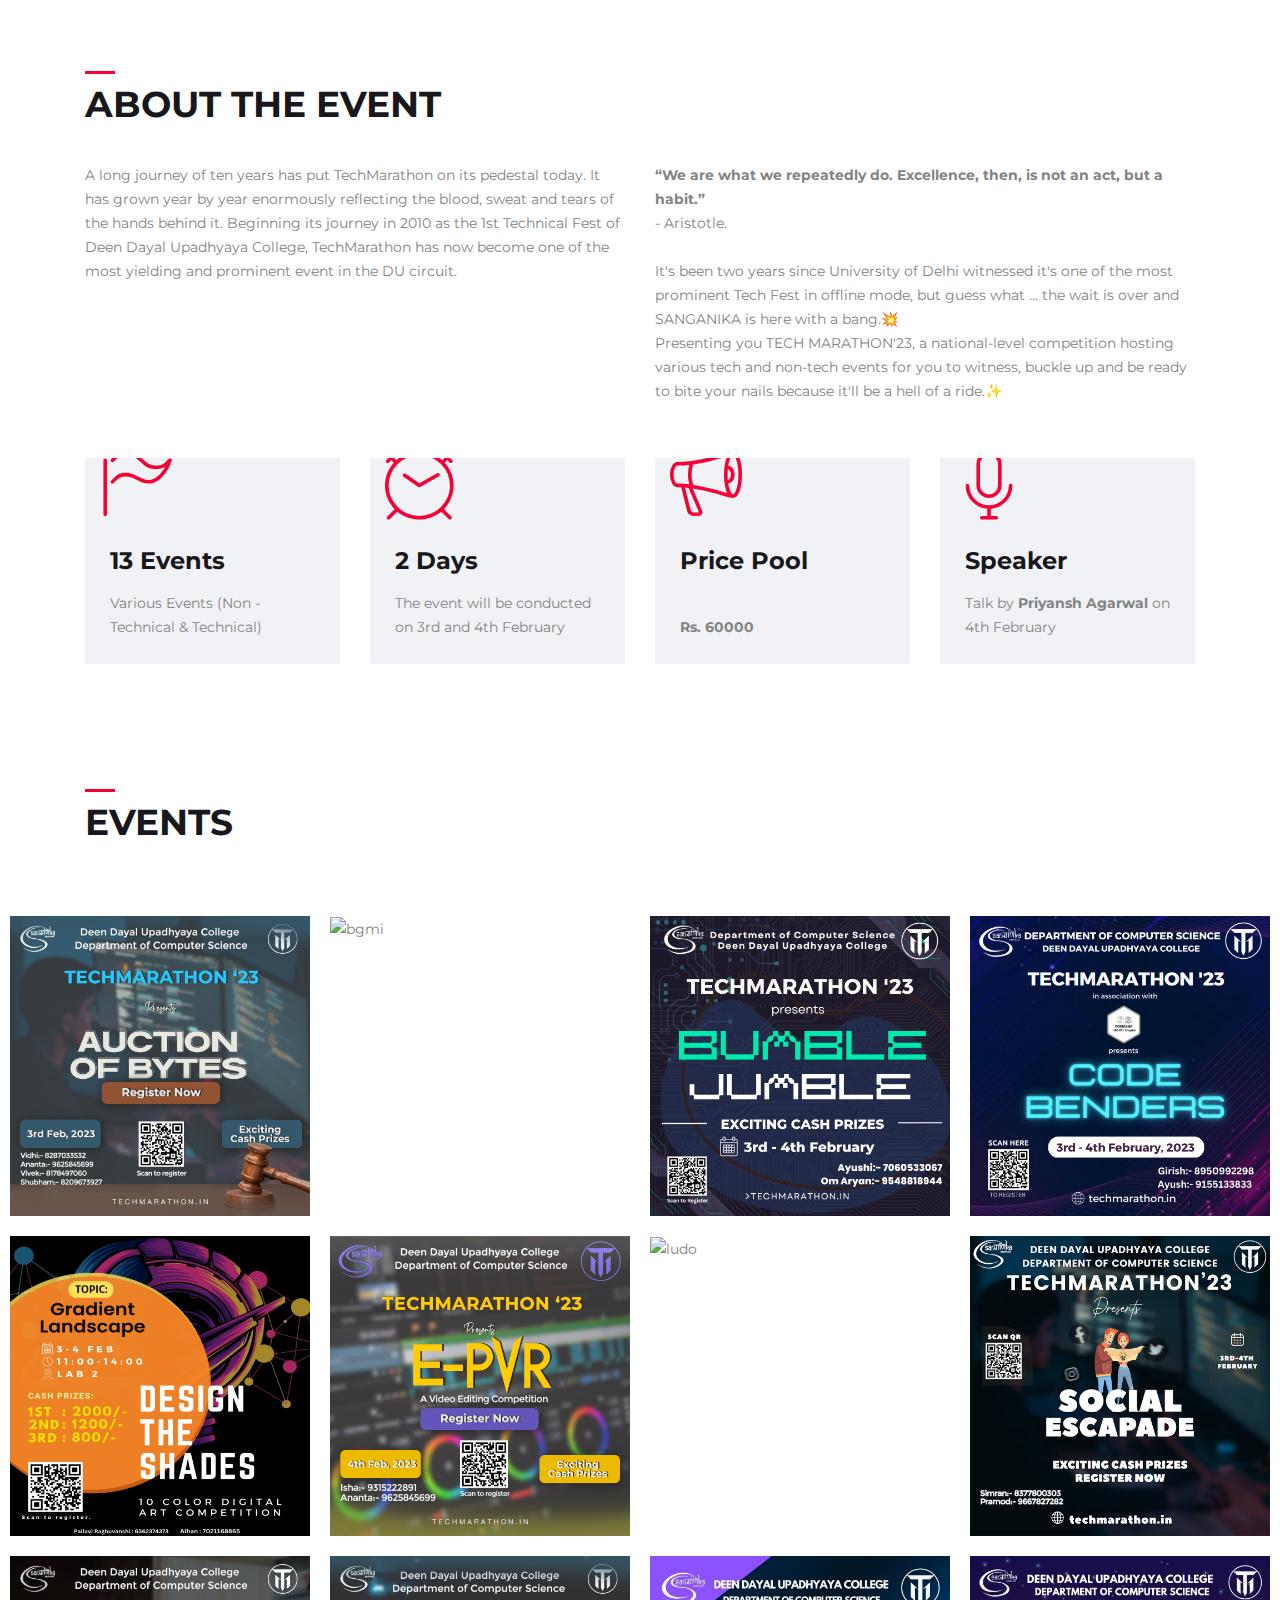
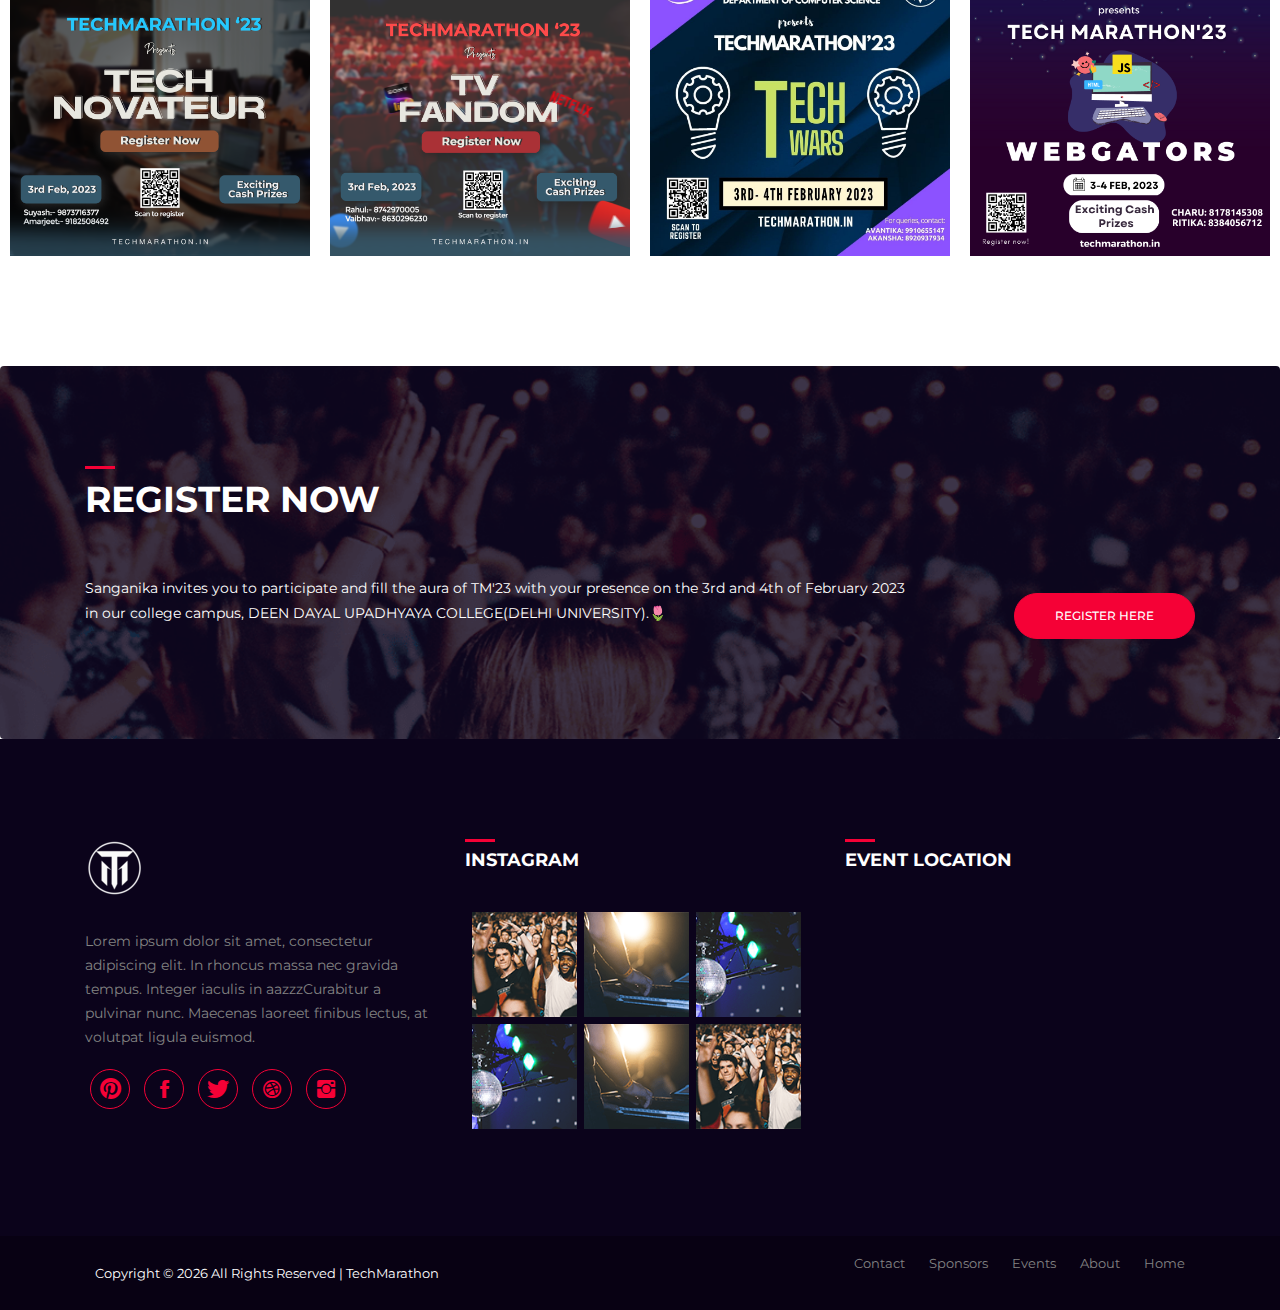
==== commit 973800a0: "Speakers image" ====
--- a/index.html
+++ b/index.html
@@ -45,7 +45,7 @@
   <header class="header navbar fixed-top navbar-expand-md">
     <div class="container">
       <a class="navbar-brand logo" href="#">
-        <img src="/assets/img/logo.png" alt="TechMarathon" />
+        <img src="./assets/img/logo.png" alt="TechMarathon" />
       </a>
       <button class="navbar-toggler" type="button" data-toggle="collapse" data-target="#headernav" aria-expanded="false"
         aria-label="Toggle navigation">
@@ -270,7 +270,7 @@
       <div class="col-md-3 col-sm-6">
         <div class="speaker_box">
           <div class="event_img">
-            <img src="/assets/img/events/aob.png" alt="aob" class="event-click">
+            <img src="./assets/img/events/aob.png" alt="aob" class="event-click">
             <!-- <div class="info_box">
               <h5 class="name">Auction of Bytes</h5>
               <p class="position">Technical</p>
@@ -281,7 +281,7 @@
       <div class="col-md-3 col-sm-6">
         <div class="speaker_box">
           <div class="event_img">
-            <img src="/assets/img/events/bgmi.png" alt="bgmi" class="event-click">
+            <img src="./assets/img/events/bgmi.png" alt="bgmi" class="event-click">
             <!-- <div class="info_box">
               <h5 class="name">BattleGrounds Mobile India</h5>
               <p class="position">Non - Technical</p>
@@ -292,7 +292,7 @@
       <div class="col-md-3 col-sm-6">
         <div class="speaker_box">
           <div class="event_img">
-            <img src="/assets/img/events/bj.png" alt="bj" class="event-click">
+            <img src="./assets/img/events/bj.png" alt="bj" class="event-click">
             <!-- <div class="info_box">
               <h5 class="name">Bumble Jumble</h5>
               <p class="position">Non - Technical</p>
@@ -303,7 +303,7 @@
       <div class="col-md-3 col-sm-6">
         <div class="speaker_box">
           <div class="event_img">
-            <img src="/assets/img/events/cb.png" alt="cb" class="event-click">
+            <img src="./assets/img/events/cb.png" alt="cb" class="event-click">
             <!-- <div class="info_box">
               <h5 class="name">Code Benders</h5>
               <p class="position">Technical</p>
@@ -314,7 +314,7 @@
       <div class="col-md-3 col-sm-6">
         <div class="speaker_box">
           <div class="event_img">
-            <img src="/assets/img/events/dts.png" alt="dts" class="event-click">
+            <img src="./assets/img/events/dts.png" alt="dts" class="event-click">
             <!-- <div class="info_box">
               <h5 class="name">Design The Shades</h5>
               <p class="position">Non - Technical</p>
@@ -325,7 +325,7 @@
       <div class="col-md-3 col-sm-6">
         <div class="speaker_box">
           <div class="event_img">
-            <img src="/assets/img/events/epvr.png" alt="epvr" class="event-click">
+            <img src="./assets/img/events/epvr.png" alt="epvr" class="event-click">
             <!-- <div class="info_box">
               <h5 class="name">ePVR</h5>
               <p class="position">Non - Technical</p>
@@ -336,7 +336,7 @@
       <div class="col-md-3 col-sm-6">
         <div class="speaker_box">
           <div class="event_img">
-            <img src="/assets/img/events/ludo.png" alt="ludo" class="event-click">
+            <img src="./assets/img/events/ludo.png" alt="ludo" class="event-click">
             <!-- <div class="info_box">
               <h5 class="name">Ludo</h5>
               <p class="position">Non - Technical</p>
@@ -347,7 +347,7 @@
       <div class="col-md-3 col-sm-6">
         <div class="speaker_box">
           <div class="event_img">
-            <img src="/assets/img/events/se.png" alt="se" class="event-click">
+            <img src="./assets/img/events/se.png" alt="se" class="event-click">
             <!-- <div class="info_box">
               <h5 class="name">Social Escapade</h5>
               <p class="position">Technical</p>
@@ -358,7 +358,7 @@
       <div class="col-md-3 col-sm-6">
         <div class="speaker_box">
           <div class="event_img">
-            <img src="/assets/img/events/tn.png" alt="tn" class="event-click">
+            <img src="./assets/img/events/tn.png" alt="tn" class="event-click">
             <!-- <div class="info_box">
               <h5 class="name">Tech Novateur</h5>
               <p class="position">Technical</p>
@@ -369,7 +369,7 @@
       <div class="col-md-3 col-sm-6">
         <div class="speaker_box">
           <div class="event_img">
-            <img src="/assets/img/events/tvf.png" alt="tvf" class="event-click">
+            <img src="./assets/img/events/tvf.png" alt="tvf" class="event-click">
             <!-- <div class="info_box">
               <h5 class="name">TV Fandom</h5>
               <p class="position">Non - Technical</p>
@@ -380,7 +380,7 @@
       <div class="col-md-3 col-sm-6">
         <div class="speaker_box">
           <div class="event_img">
-            <img src="/assets/img/events/tw.jpg" alt="tw" class="event-click">
+            <img src="./assets/img/events/tw.jpg" alt="tw" class="event-click">
             <!-- <div class="info_box">
               <h5 class="name">Tech Wars</h5>
               <p class="position">Technical</p>
@@ -391,7 +391,7 @@
       <div class="col-md-3 col-sm-6">
         <div class="speaker_box">
           <div class="event_img">
-            <img src="/assets/img/events/wg.png" alt="wg" class="event-click">
+            <img src="./assets/img/events/wg.png" alt="wg" class="event-click">
             <!-- <div class="info_box">
               <h5 class="name">Web Gators</h5>
               <p class="position">Technical</p>
@@ -411,19 +411,19 @@
       </div>
       <div class="brand_carousel owl-carousel">
         <div class="brand_item text-center">
-          <img src="/assets/img/brands/b1.png" alt="brand">
+          <img src="./assets/img/brands/b1.png" alt="brand">
         </div>
         <div class="brand_item text-center">
-          <img src="/assets/img/brands/b2.png" alt="brand">
+          <img src="./assets/img/brands/b2.png" alt="brand">
         </div>
         <div class="brand_item text-center">
-          <img src="/assets/img/brands/b3.png" alt="brand">
+          <img src="./assets/img/brands/b3.png" alt="brand">
         </div>
         <div class="brand_item text-center">
-          <img src="/assets/img/brands/b4.png" alt="brand">
+          <img src="./assets/img/brands/b4.png" alt="brand">
         </div>
         <div class="brand_item text-center">
-          <img src="/assets/img/brands/b5.png" alt="brand">
+          <img src="./assets/img/brands/b5.png" alt="brand">
         </div>
       </div>
     </div>
@@ -457,7 +457,7 @@
           <div class="footer_box">
             <div class="footer_header">
               <div class="footer_logo">
-                <img src="/assets/img/logo.png" alt="evento">
+                <img src="./assets/img/logo.png" alt="evento">
               </div>
             </div>
             <div class="footer_box_body">
@@ -496,32 +496,32 @@
               <ul class="instagram_list">
                 <li>
                   <a href="#">
-                    <img src="/assets/img/cleander/c1.png" alt="instagram">
+                    <img src="./assets/img/cleander/c1.png" alt="instagram">
                   </a>
                 </li>
                 <li>
                   <a href="#">
-                    <img src="/assets/img/cleander/c2.png" alt="instagram">
+                    <img src="./assets/img/cleander/c2.png" alt="instagram">
                   </a>
                 </li>
                 <li>
                   <a href="#">
-                    <img src="/assets/img/cleander/c3.png" alt="instagram">
+                    <img src="./assets/img/cleander/c3.png" alt="instagram">
                   </a>
                 </li>
                 <li>
                   <a href="#">
-                    <img src="/assets/img/cleander/c3.png" alt="instagram">
+                    <img src="./assets/img/cleander/c3.png" alt="instagram">
                   </a>
                 </li>
                 <li>
                   <a href="#">
-                    <img src="/assets/img/cleander/c2.png" alt="instagram">
+                    <img src="./assets/img/cleander/c2.png" alt="instagram">
                   </a>
                 </li>
                 <li>
                   <a href="#">
-                    <img src="/assets/img/cleander/c1.png" alt="instagram">
+                    <img src="./assets/img/cleander/c1.png" alt="instagram">
                   </a>
                 </li>
               </ul>
@@ -581,25 +581,25 @@
   </div>
 
 
-  <script src="/assets/js/jquery.min.js"></script>
-
-  <script src="/assets/js/popper.js"></script>
-  <script src="/assets/js/bootstrap.min.js"></script>
-  <script src="/assets/js/waypoints.min.js"></script>
-
-  <script src="/assets/js/owl.carousel.min.js"></script>
-
-  <script src="/assets/js/parallax.min.js"></script>
-
-  <script src="/assets/js/jquery.counterup.min.js"></script>
-
-  <script src="/assets/js/jquery.countdown.min.js"></script>
-
-  <script src="/assets/js/wow.min.js"></script>
-
-  <script src="/assets/js/main.js"></script>
-
-  <script src="/assets/js/modal.js"></script>
+  <script src="./assets/js/jquery.min.js"></script>
+
+  <script src="./assets/js/popper.js"></script>
+  <script src="./assets/js/bootstrap.min.js"></script>
+  <script src="./assets/js/waypoints.min.js"></script>
+
+  <script src="./assets/js/owl.carousel.min.js"></script>
+
+  <script src="./assets/js/parallax.min.js"></script>
+
+  <script src="./assets/js/jquery.counterup.min.js"></script>
+
+  <script src="./assets/js/jquery.countdown.min.js"></script>
+
+  <script src="./assets/js/wow.min.js"></script>
+
+  <script src="./assets/js/main.js"></script>
+
+  <script src="./assets/js/modal.js"></script>
   <!-- <script defer src="https://static.cloudflareinsights.com/beacon.min.js/vaafb692b2aea4879b33c060e79fe94621666317369993"
     integrity="sha512-0ahDYl866UMhKuYcW078ScMalXqtFJggm7TmlUtp0UlD4eQk0Ixfnm5ykXKvGJNFjLMoortdseTfsRT8oCfgGA=="
     data-cf-beacon='{"rayId":"78f5ea8a9c211baa","token":"cd0b4b3a733644fc843ef0b185f98241","version":"2022.11.3","si":100}'
--- a/assets/css/pages.css
+++ b/assets/css/pages.css
@@ -0,0 +1,124 @@
+/* * {
+    margin: 0;
+} */
+
+
+#modalOverlay {
+    visibility: hidden;
+    display: flex;
+    justify-content: center;
+    align-items: center;
+    position: fixed;
+    z-index: 10;
+    left: 0;
+    top: 0;
+    width: 100%;
+    height: 100%;
+    overflow: hidden;
+    background-color: rgba(0, 0, 0, 0.359);
+    padding-top: 3%;
+}
+
+#modalContent {
+    background-color: #fefefe;
+    height: 90%;
+    padding: 20px;
+    overflow: hidden;
+    border: 1px solid #888;
+    width: 80%;
+}
+
+#modalHeader {
+    padding: 10px 20px;
+    background-color: #18181c;
+    color: white;
+    font-size: xx-large;
+    padding: 2%;
+    font-weight: 900;
+}
+
+#modalBody {
+    margin-top: 2%;
+}
+
+#closeModalBtn {
+    color: #f50136;
+    float: right;
+    font-size: 28px;
+    font-weight: bold;
+    cursor: pointer;
+}
+
+
+#modalBody {
+    overflow: auto;
+}
+
+div#root {
+    height: 100%;
+    grid-template-columns: 40% 60%;
+    display: grid;
+    justify-content: center;
+    align-items: center;
+    background-color: #ffffff7f;
+    overflow: auto;
+}
+
+#event-image {
+    overflow: hidden;
+    margin-inline: 1%;
+    height: 100%;
+    display: flex;
+    flex-direction: column;
+    justify-content: center;
+    align-items: center;
+}
+
+#event-image>img {
+    max-height: 90%;
+    max-width: 90%;
+    /* position: fixed; */
+    display: block;
+    margin: auto;
+}
+
+#event-details {
+    overflow: auto;
+    height: 65vh;
+    margin-left: 5%;
+    padding-right: 2%;
+}
+
+@media (width <=1000px) {
+    div#root {
+        height: 100%;
+        display: flex;
+        flex-direction: column;
+        justify-content: center;
+        align-items: center;
+        background-color: #bc46467f;
+        overflow: auto;
+    }
+
+    #event-image {
+        margin-inline: 1%;
+        height: 100%;
+        display: grid;
+        flex-direction: column;
+        justify-content: center;
+        align-items: center;
+    }
+
+    #event-image>img {
+        max-height: 50%;
+        max-width: 50%;
+        /* position: fixed; */
+        display: block;
+        margin: auto;
+    }
+
+    #event-details {
+        /* height: 65vh; */
+        margin-inline: 5%;
+    }
+}--- a/assets/css/main.css
+++ b/assets/css/main.css
@@ -1231,18 +1231,18 @@
   overflow: hidden;
 }
 
-.speaker_box .speaker_img {
+.speaker_box .event_img {
   position: relative;
   overflow: hidden;
 }
 
-.speaker_box .speaker_img img {
+.speaker_box .event_img img {
   width: 100%;
   -webkit-transition: all ease-in-out 0.4s;
   transition: all ease-in-out 0.4s;
 }
 
-.speaker_box .speaker_img .info_box {
+.speaker_box .event_img .info_box {
   position: absolute;
   bottom: 25px;
   background-color: #18181c;
@@ -1251,7 +1251,7 @@
   transition: all ease-in-out 0.4s;
 }
 
-.speaker_box .speaker_img .info_box .name {
+.speaker_box .event_img .info_box .name {
   color: #f50136;
   font-size: 16px;
   margin-bottom: 0;
@@ -1261,7 +1261,7 @@
   transition: all ease-in-out 0.4s;
 }
 
-.speaker_box .speaker_img .info_box .position {
+.speaker_box .event_img .info_box .position {
   font-size: 12px;
   color: #ffffff;
   text-transform: capitalize;
@@ -1299,7 +1299,7 @@
   background-color: #f50136;
 }
 
-.speaker_box:hover .speaker_img img {
+.speaker_box:hover .event_img img {
   width: 100%;
   -webkit-transform: scale(1.1);
   transform: scale(1.1);
@@ -1307,19 +1307,19 @@
   transition: all ease-in-out 0.4s;
 }
 
-.speaker_box:hover .speaker_img .info_box {
+.speaker_box:hover .event_img .info_box {
   background-color: #f50136;
   -webkit-transition: all ease-in-out 0.4s;
   transition: all ease-in-out 0.4s;
 }
 
-.speaker_box:hover .speaker_img .info_box .name {
+.speaker_box:hover .event_img .info_box .name {
   color: #ffffff;
   -webkit-transition: all ease-in-out 0.4s;
   transition: all ease-in-out 0.4s;
 }
 
-.speaker_box:hover .speaker_img .info_box .position {
+.speaker_box:hover .event_img .info_box .position {
   color: #ffffff;
 }
 
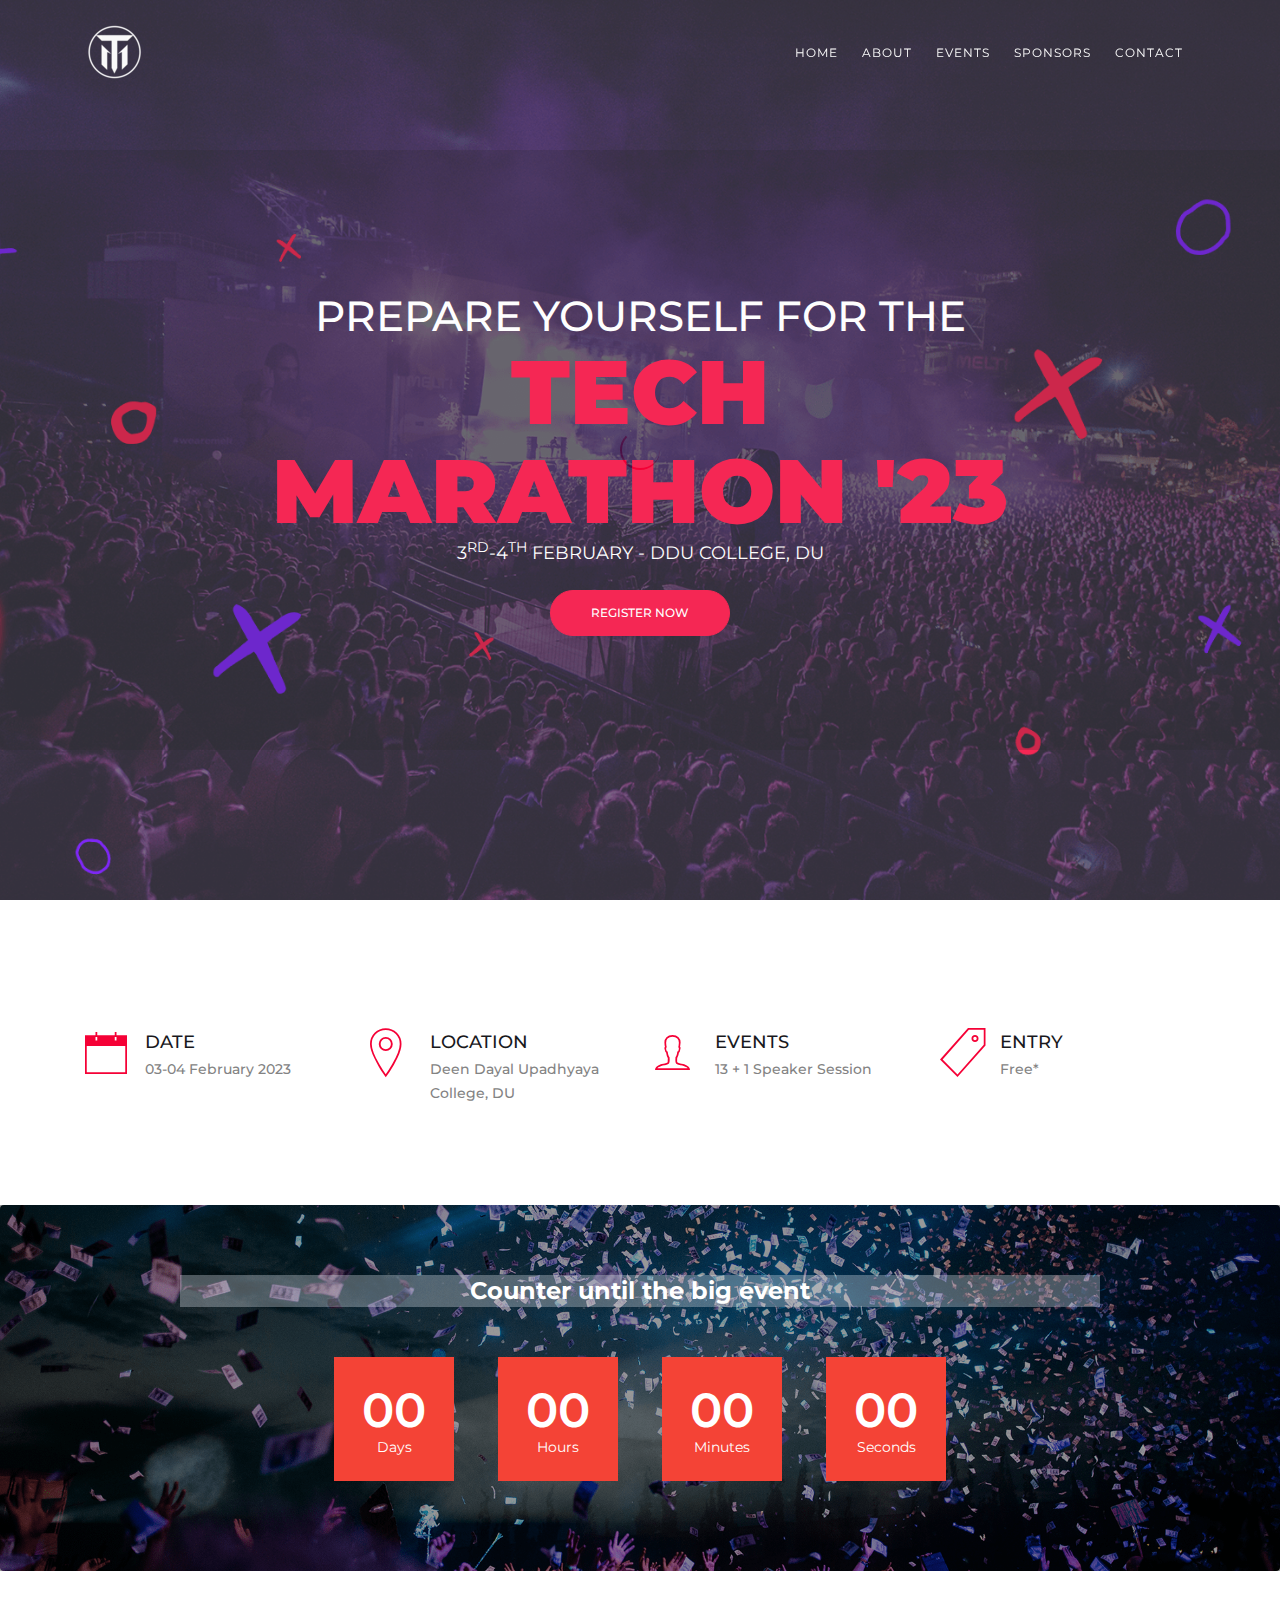
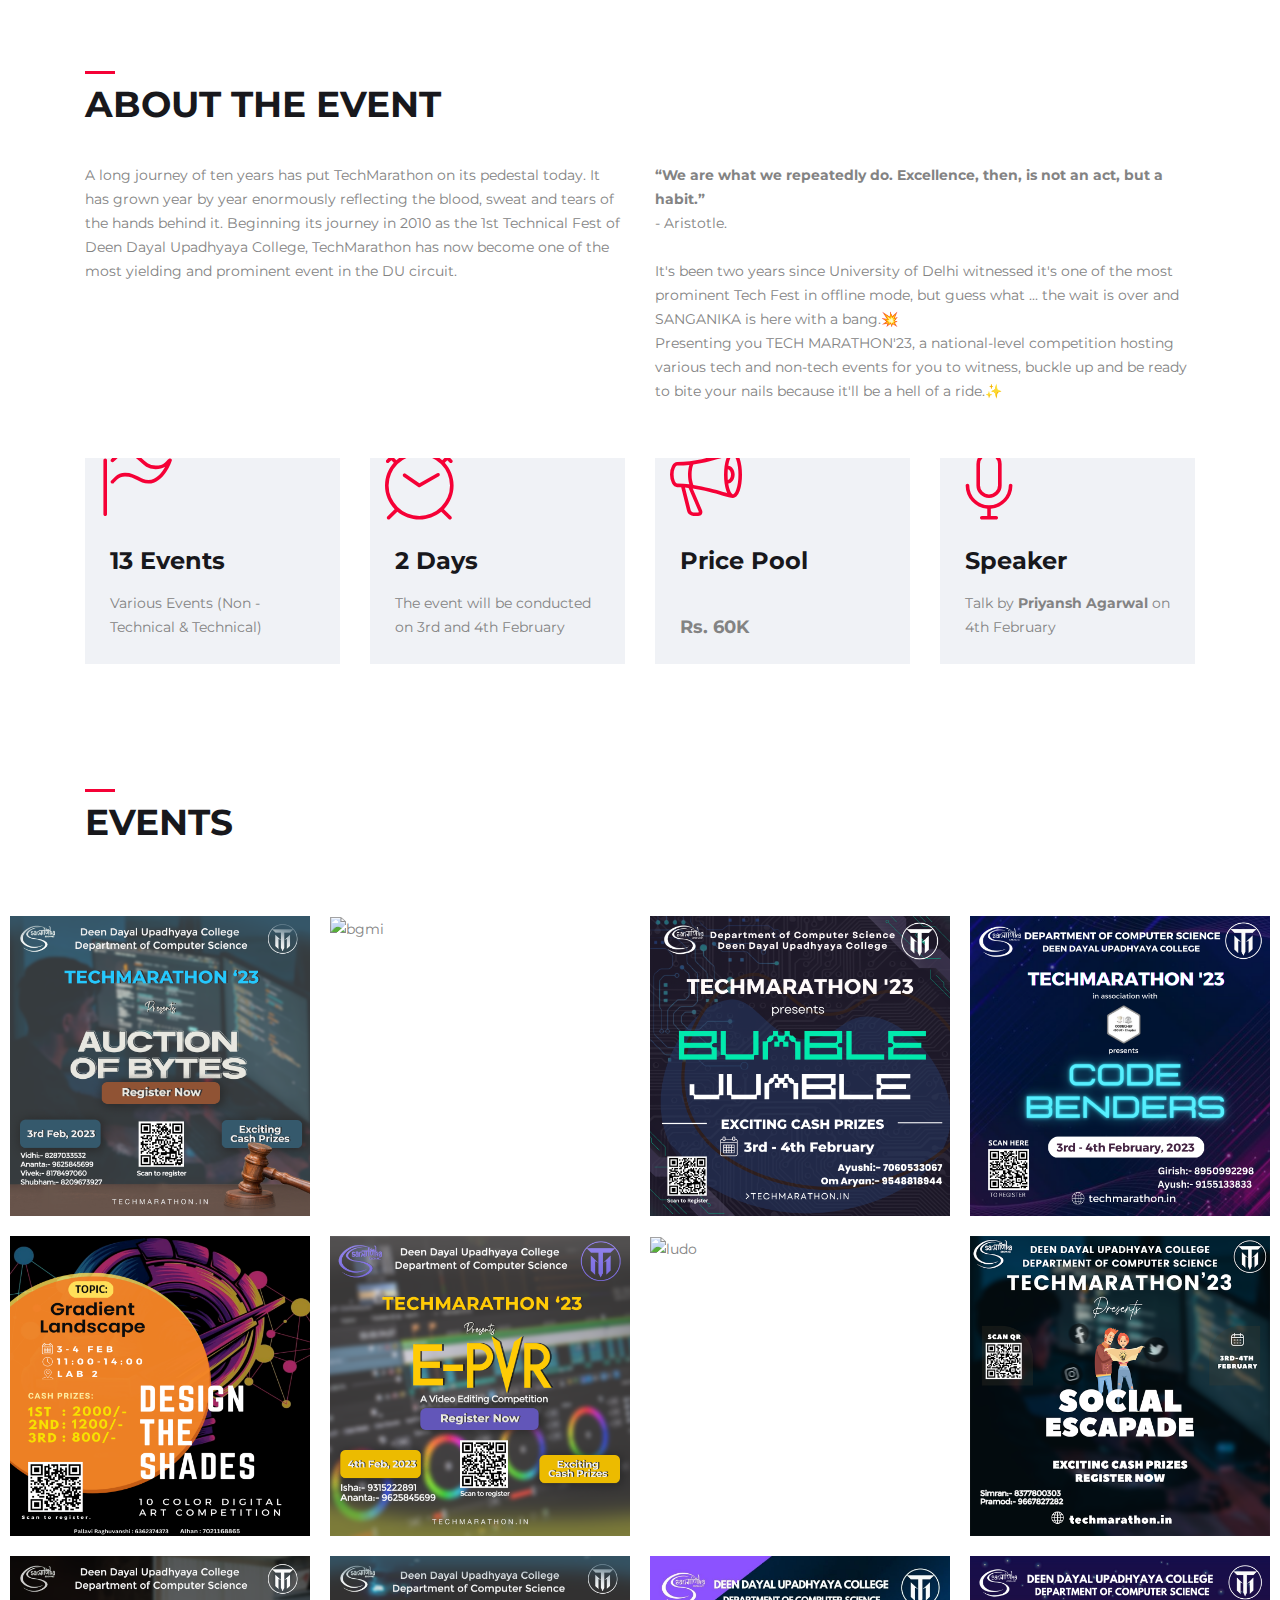
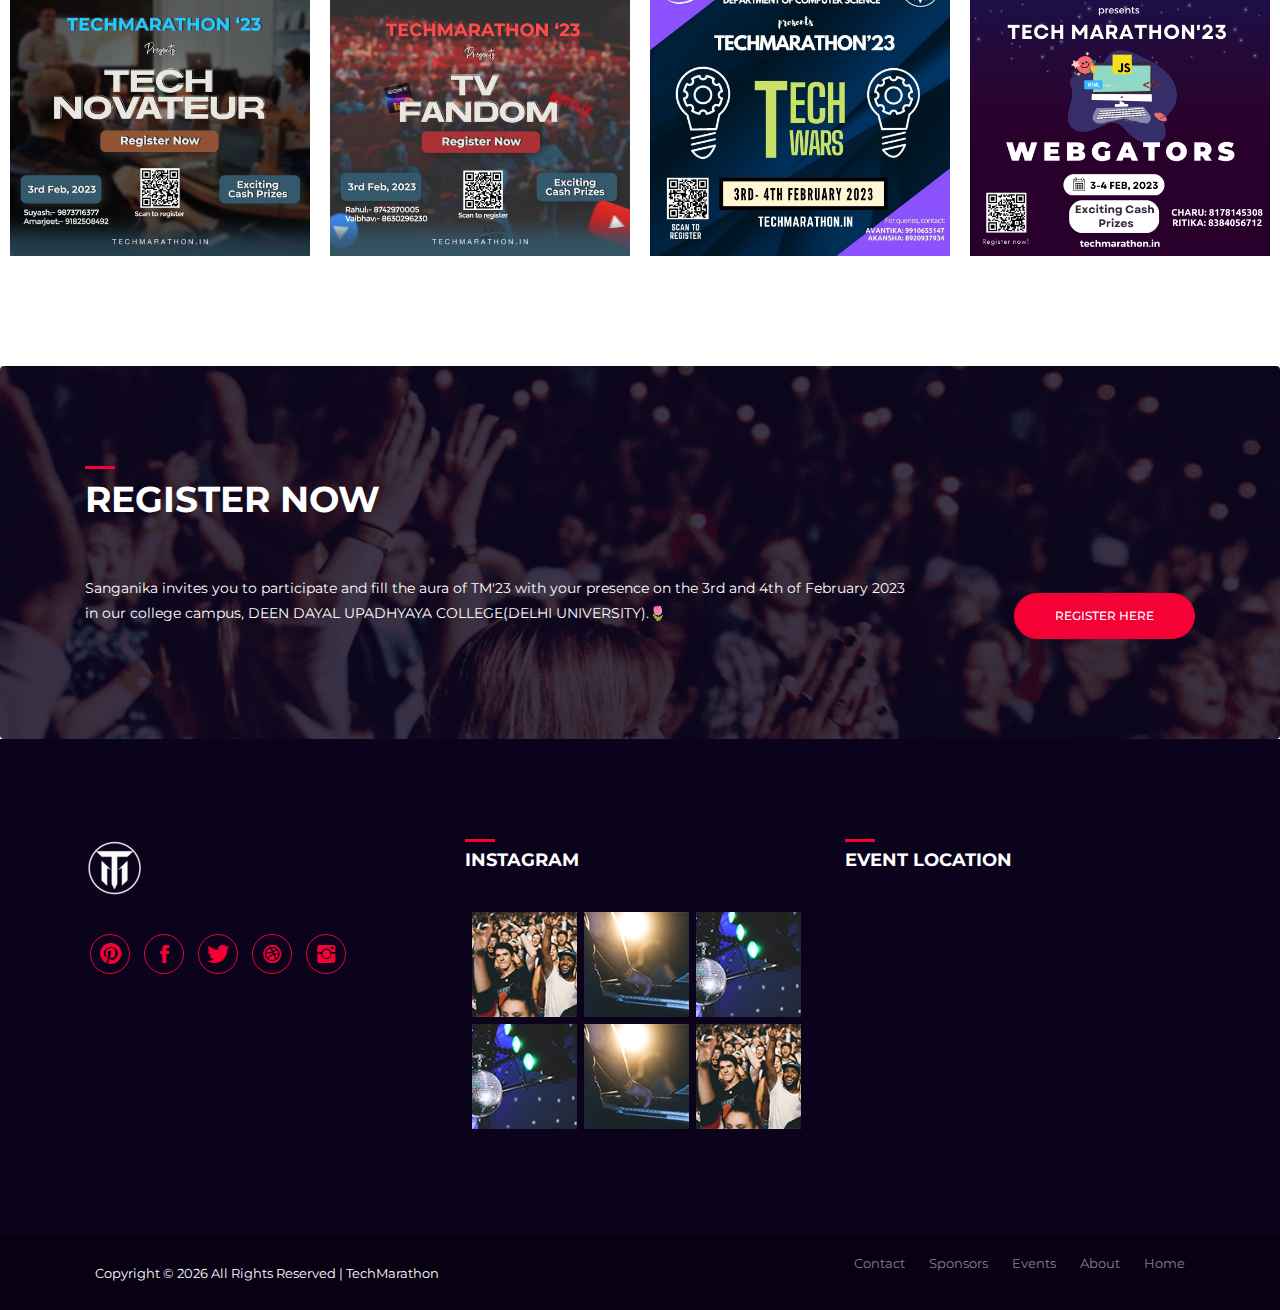
==== commit 8f94e70b: "Info changes" ====
--- a/index.html
+++ b/index.html
@@ -137,7 +137,7 @@
                 events
               </h5>
               <p>
-                13
+                13 + 1 Speaker Session
               </p>
             </div>
           </div>
@@ -150,7 +150,7 @@
                 entry
               </h5>
               <p>
-                Free
+                Free*
               </p>
             </div>
           </div>
@@ -235,8 +235,8 @@
             <i class="lnr lnr-bullhorn"></i>
             <div class="content">
               <h4>Price Pool</h4>
-              <p>
-                <br /><b>Rs. 60000</b>
+              <p style="font-size: large;">
+                <br /><b>Rs. 60K</b>
               </p>
             </div>
           </div>
@@ -461,10 +461,6 @@
               </div>
             </div>
             <div class="footer_box_body">
-              <p>
-                Lorem ipsum dolor sit amet, consectetur adipiscing elit. In rhoncus massa nec gravida tempus. Integer
-                iaculis in aazzzCurabitur a pulvinar nunc. Maecenas laoreet finibus lectus, at volutpat ligula euismod.
-              </p>
               <ul class="footer_social">
                 <li>
                   <a href="#"><i class="ion-social-pinterest"></i></a>
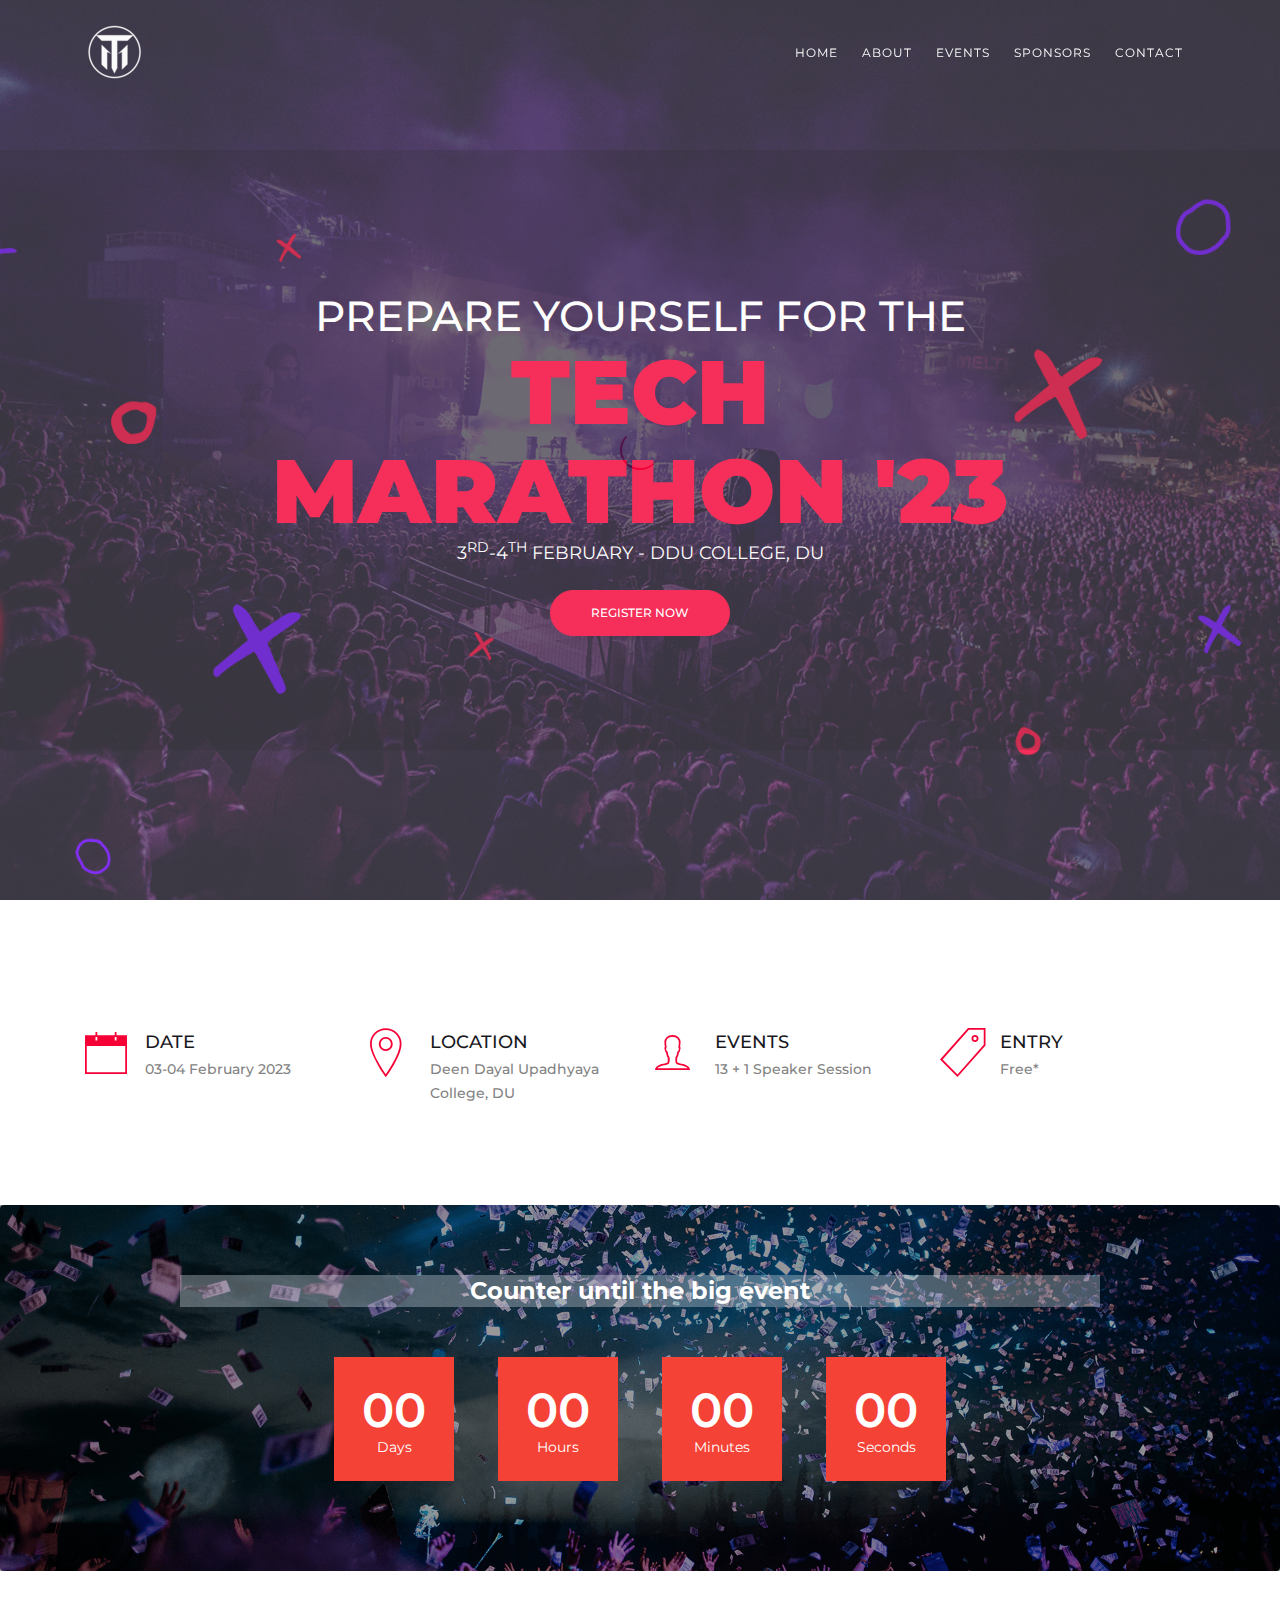
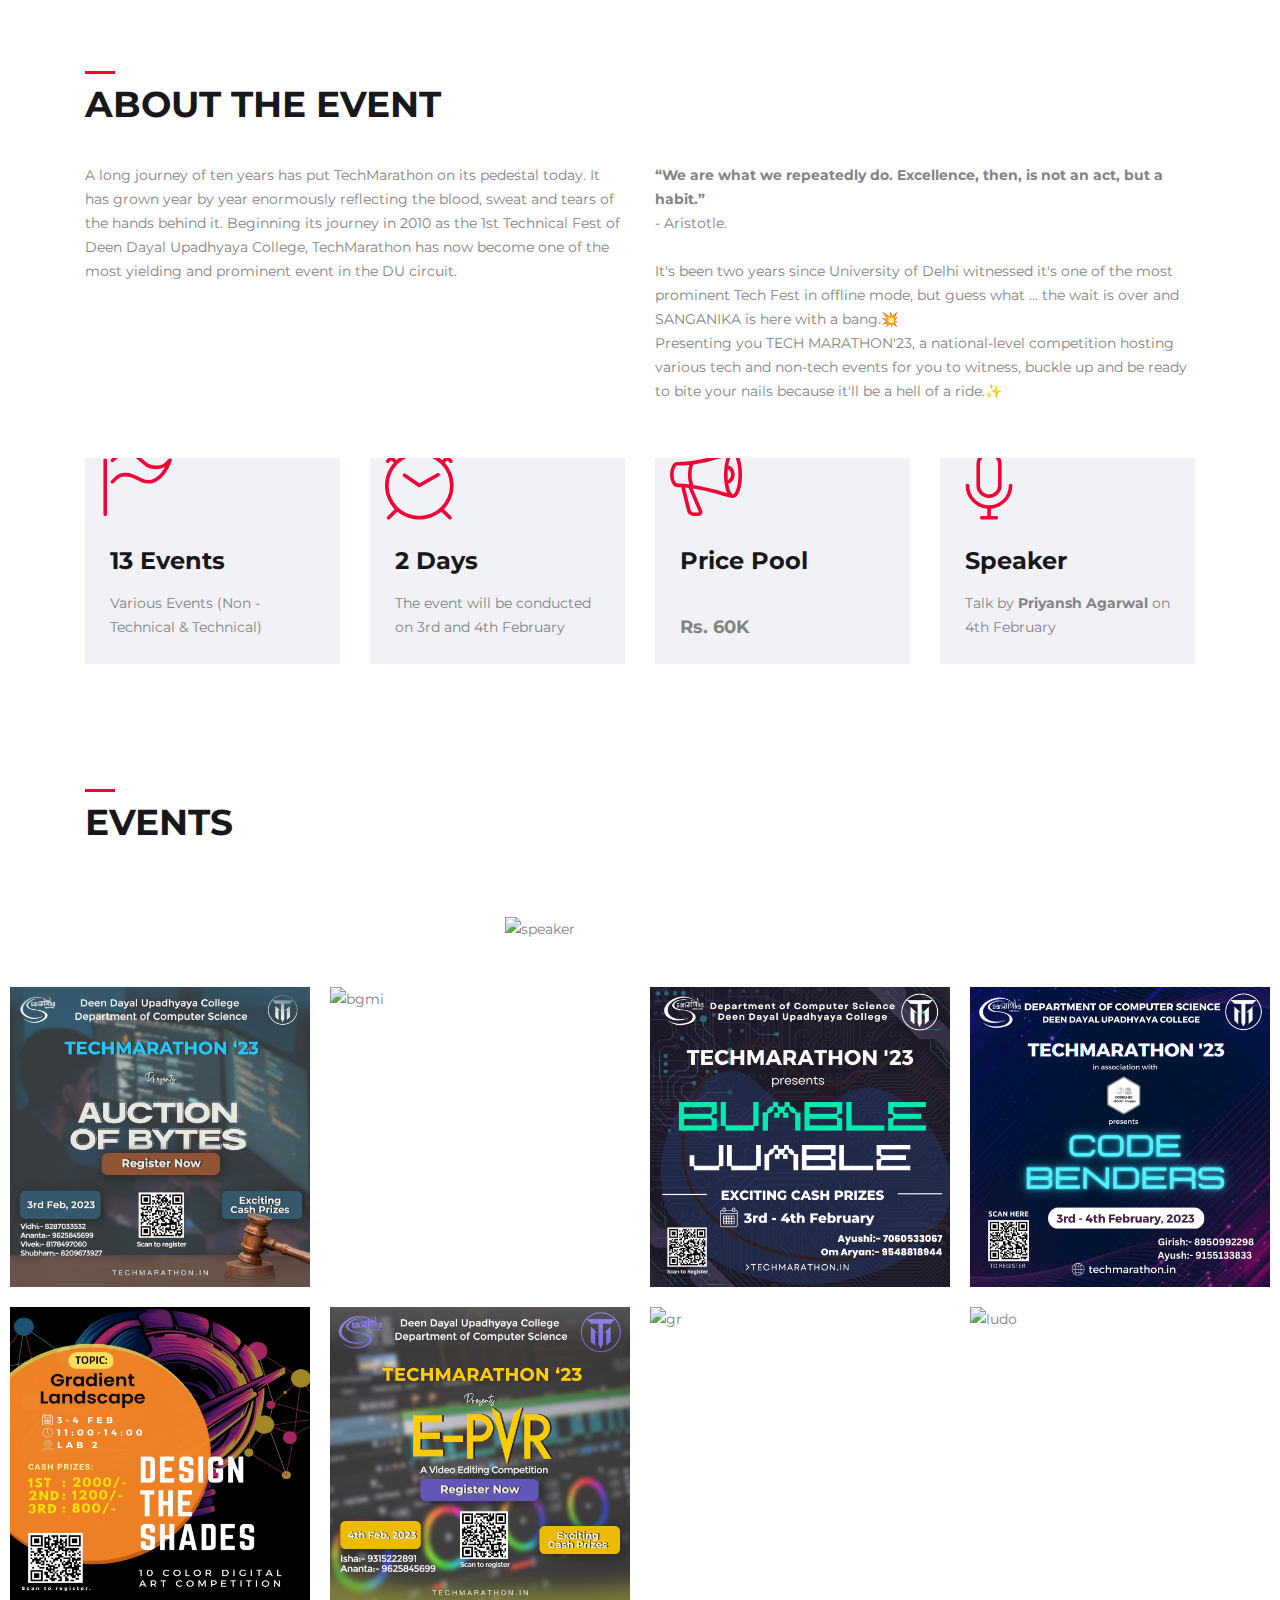
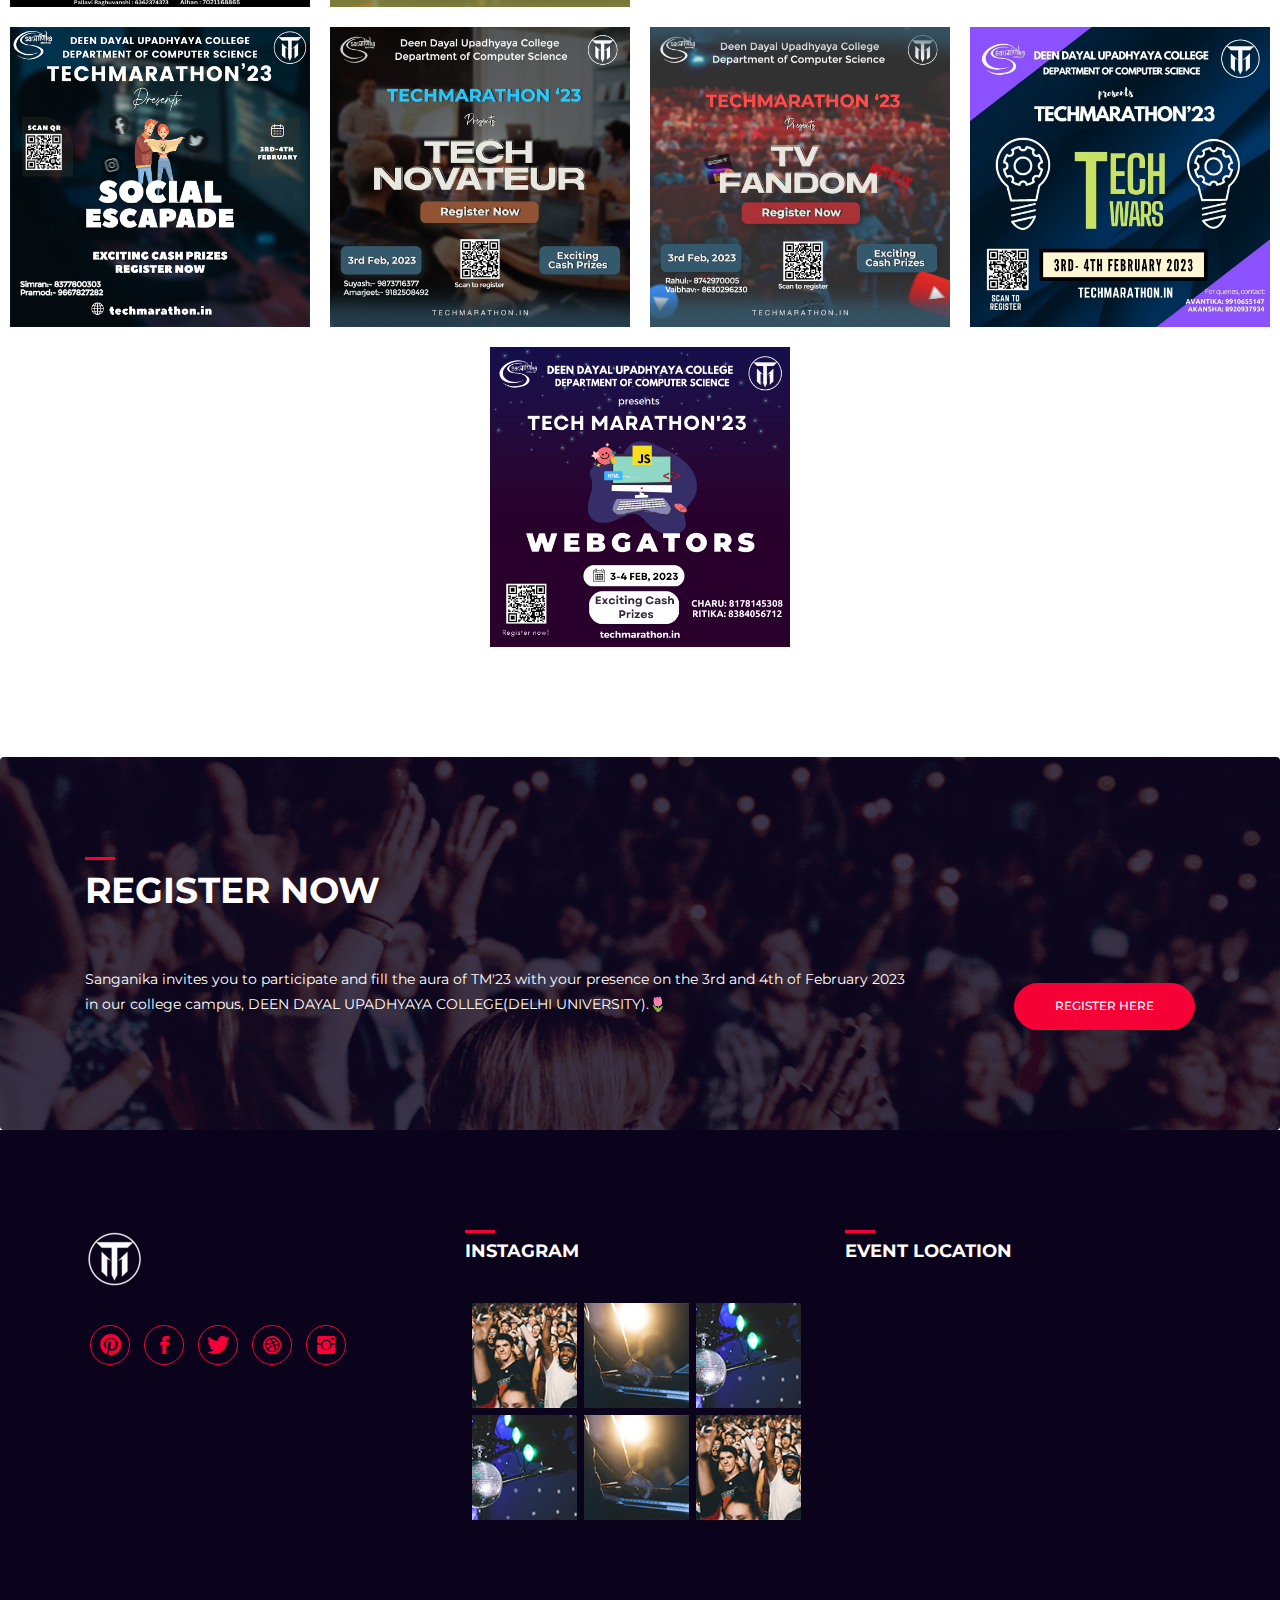
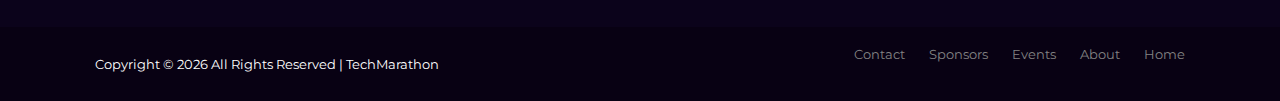
==== commit 1731751c: "speaker event and gr event added" ====
--- a/index.html
+++ b/index.html
@@ -266,6 +266,20 @@
         </h3>
       </div>
     </div>
+    <div style="display: flex; justify-content: center; align-items: center;">
+      <div class="col-md-3 col-sm-6">
+        <div class="speaker_box">
+          <div class="event_img">
+            <img src="./assets/img/events/speaker.png" alt="speaker" class="event-click">
+            <!-- <div class="info_box">
+                        <h5 class="name">TV Fandom</h5>
+                        <p class="position">Non - Technical</p>
+                      </div> -->
+          </div>
+        </div>
+      </div>
+    </div>
+    <br />
     <div class="row justify-content-center no-gutters">
       <div class="col-md-3 col-sm-6">
         <div class="speaker_box">
@@ -330,6 +344,17 @@
               <h5 class="name">ePVR</h5>
               <p class="position">Non - Technical</p>
             </div> -->
+          </div>
+        </div>
+      </div>
+      <div class="col-md-3 col-sm-6">
+        <div class="speaker_box">
+          <div class="event_img">
+            <img src="./assets/img/events/gr.png" alt="gr" class="event-click">
+            <!-- <div class="info_box">
+                          <h5 class="name">TV Fandom</h5>
+                          <p class="position">Non - Technical</p>
+                        </div> -->
           </div>
         </div>
       </div>
--- a/assets/css/pages.css
+++ b/assets/css/pages.css
@@ -87,38 +87,69 @@
     height: 65vh;
     margin-left: 5%;
     padding-right: 2%;
+    padding-bottom: 2%;
+}
+
+.content-table {
+    text-align: center;
+    width: 50%;
+    border: 1px solid black;
+}
+
+.content-table tr {
+    border: 1px solid black;
+}
+
+.content-table td {
+    width: 50%;
+    padding: 3%;
+    border-collapse: collapse;
 }
 
 @media (width <=1000px) {
     div#root {
-        height: 100%;
+        height: 76vh;
         display: flex;
         flex-direction: column;
         justify-content: center;
         align-items: center;
-        background-color: #bc46467f;
+        background-color: #ffffff7f;
         overflow: auto;
     }
 
     #event-image {
         margin-inline: 1%;
-        height: 100%;
-        display: grid;
+        height: 50%;
+        display: flex;
         flex-direction: column;
         justify-content: center;
         align-items: center;
     }
 
     #event-image>img {
-        max-height: 50%;
-        max-width: 50%;
-        /* position: fixed; */
+        max-height: 90%;
+        max-width: 90%;
         display: block;
         margin: auto;
     }
 
+    #event-image button {
+        position: sticky;
+    }
+
     #event-details {
-        /* height: 65vh; */
+        margin-top: 2%;
+        overflow: unset;
+        height: 50%;
         margin-inline: 5%;
     }
+
+    .content-table {
+        width: 100%;
+    }
+
+    .content-table td {
+        width: 50%;
+        border: 1px solid black;
+    }
 }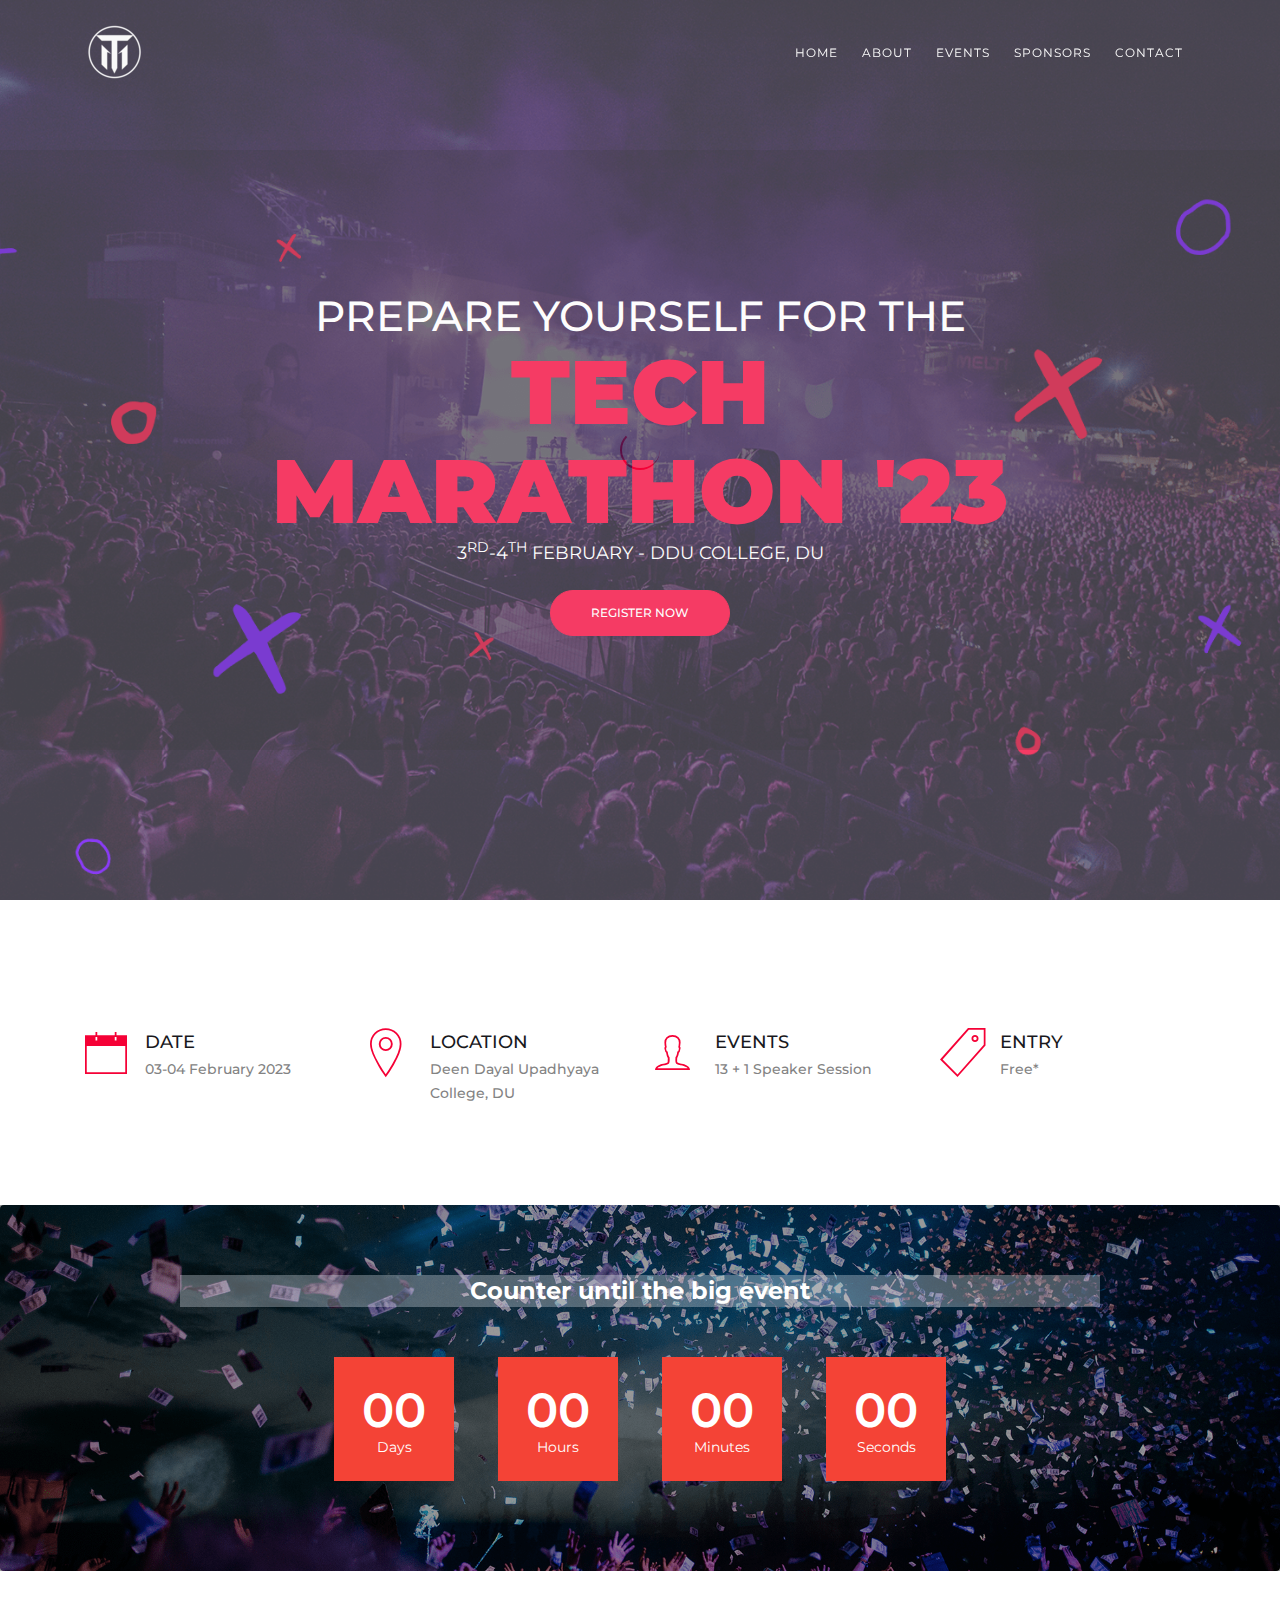
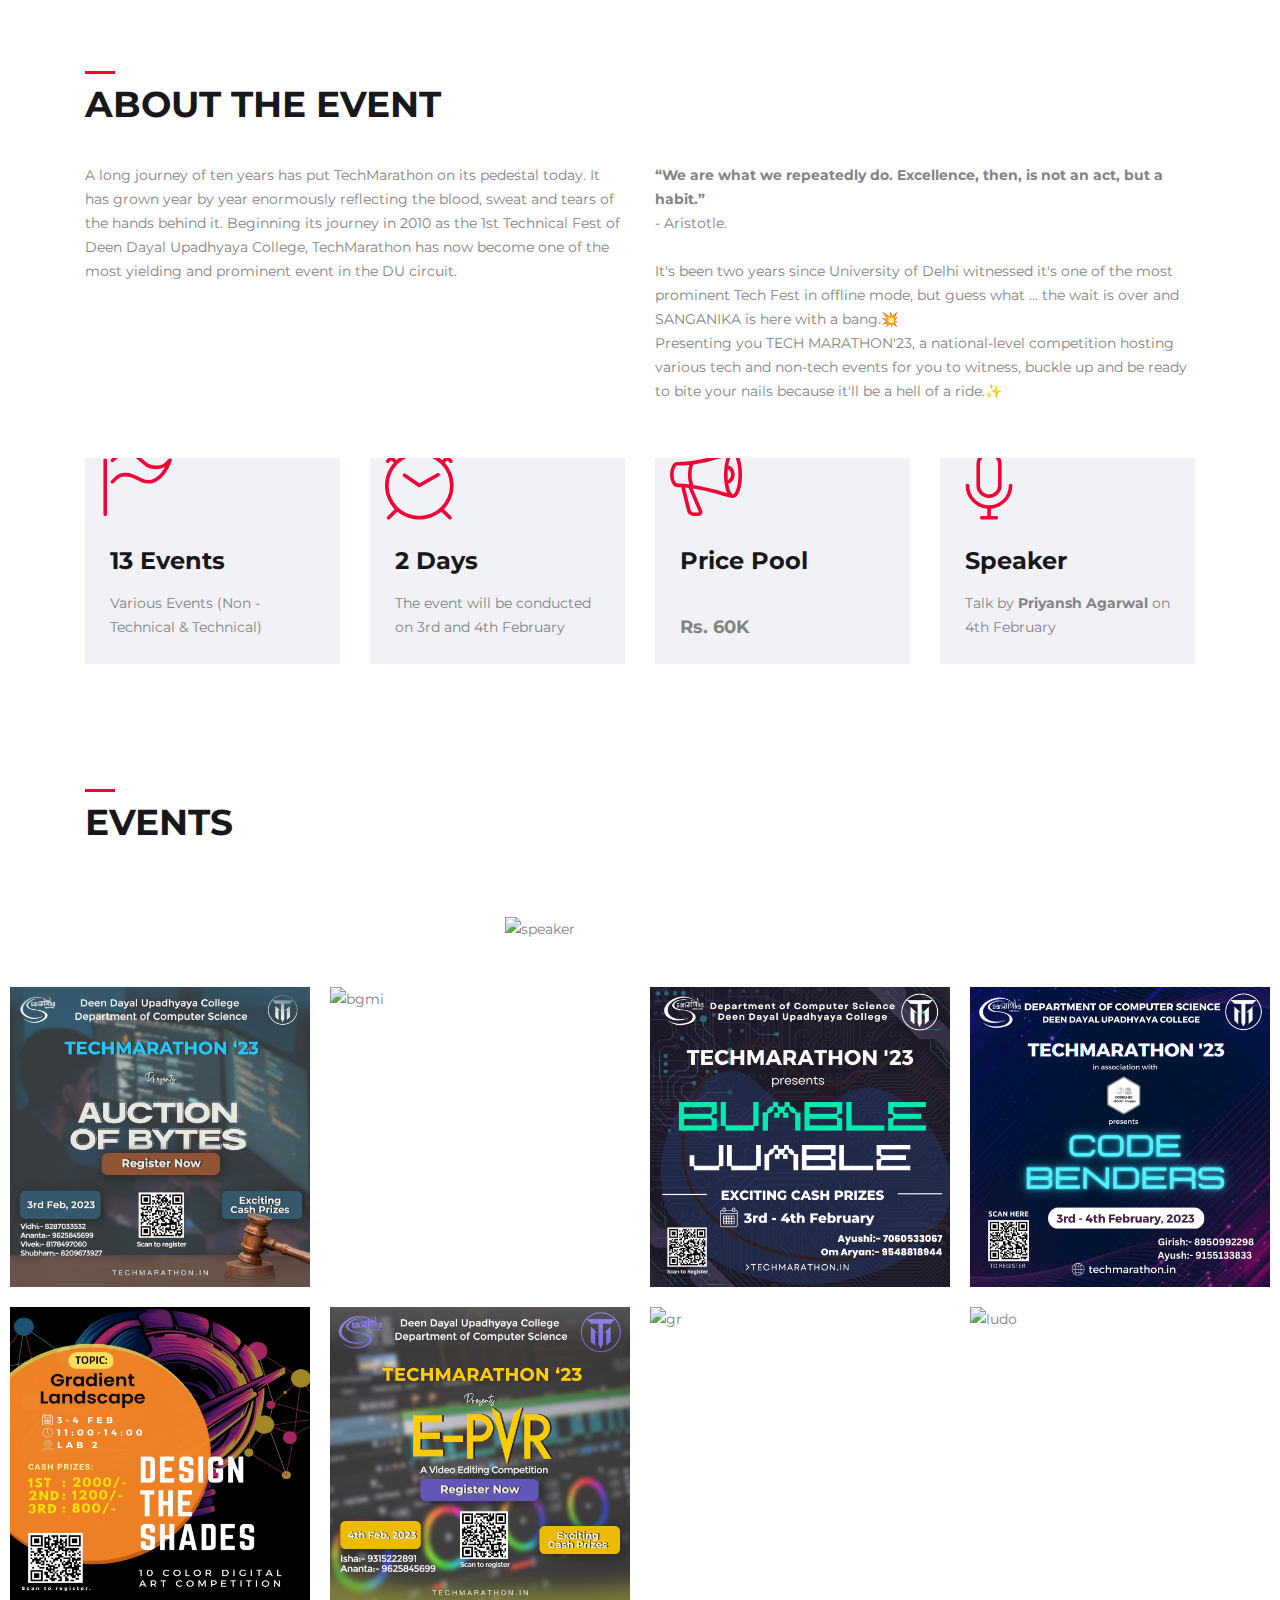
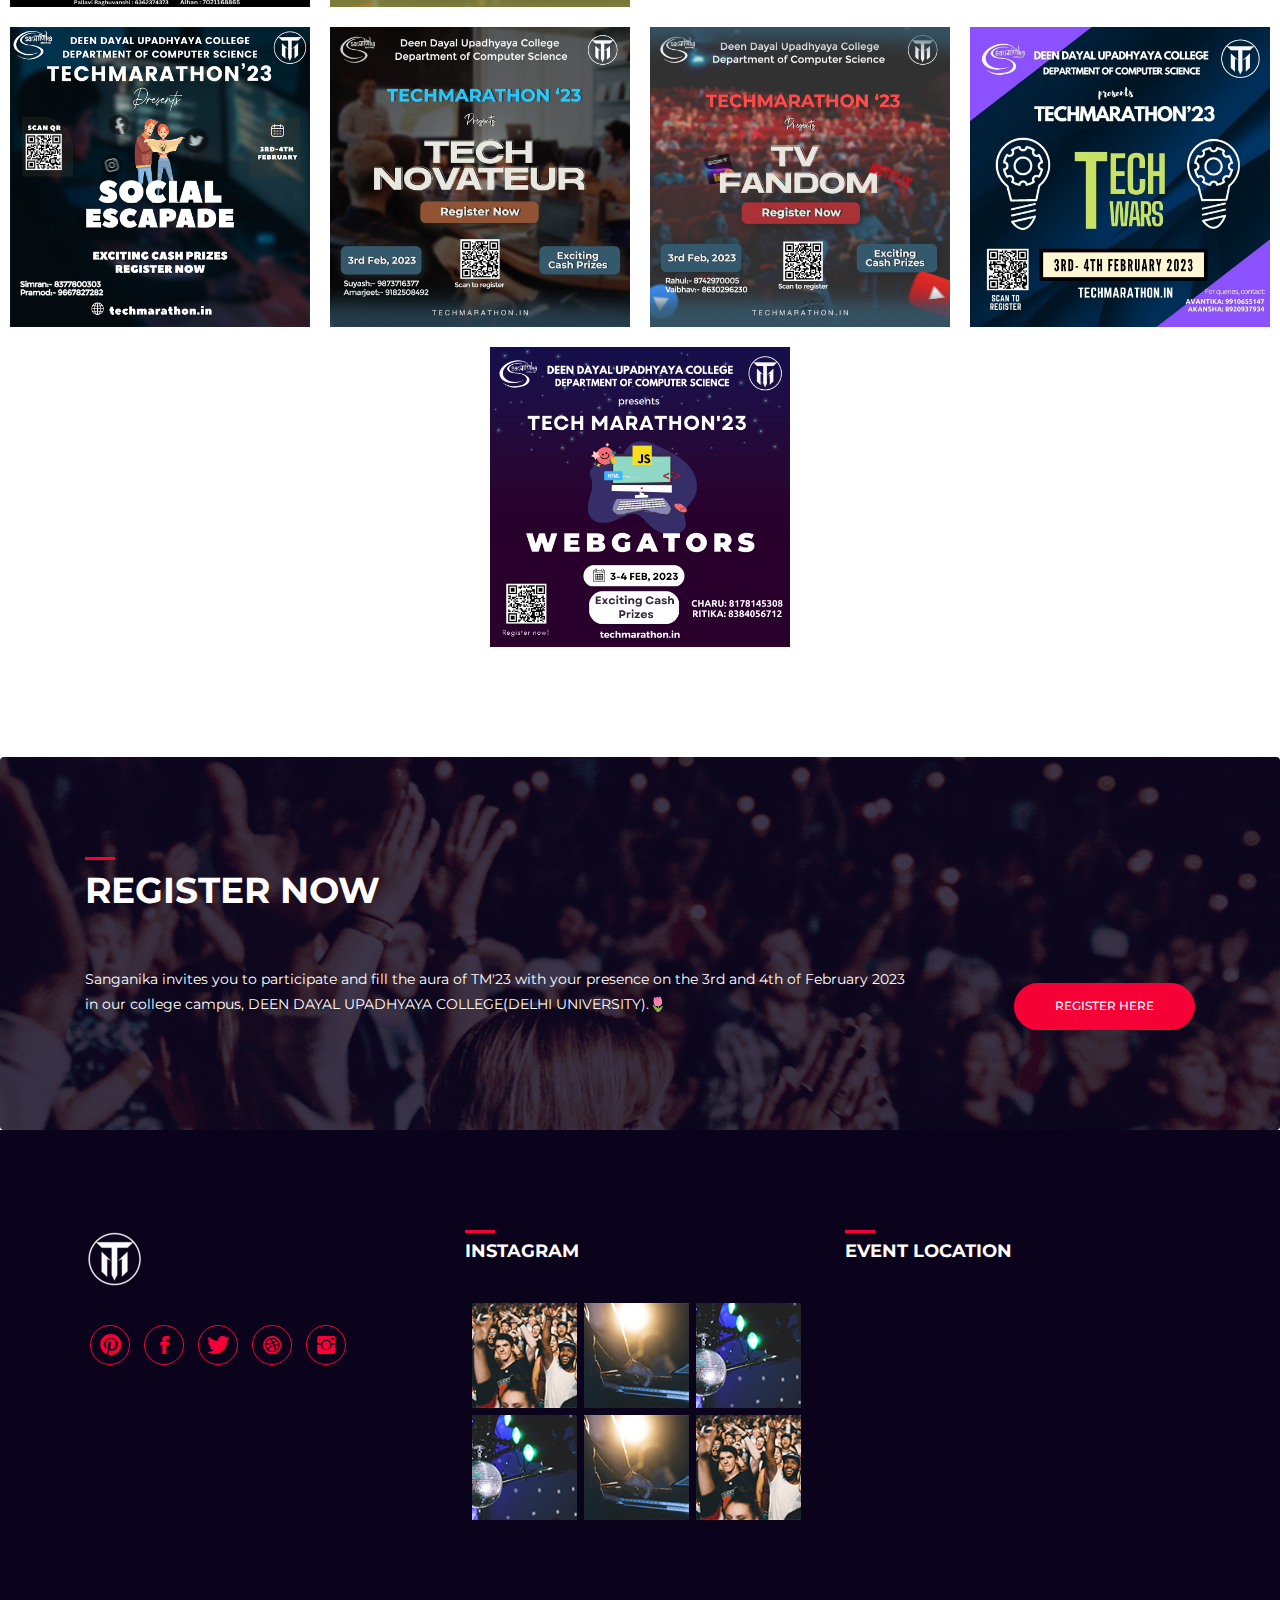
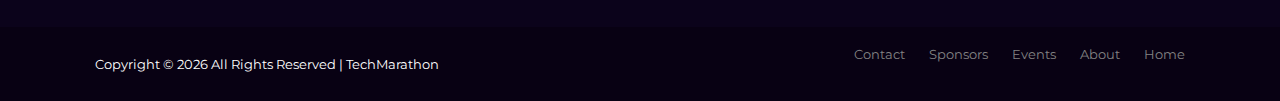
==== commit 894f1e86: "pages.css path corrected" ====
--- a/index.html
+++ b/index.html
@@ -21,7 +21,7 @@
 
   <link rel="stylesheet" href="assets/css/animate.min.css">
 
-  <link rel="stylesheet" href="/assets/css/pages.css">
+  <link rel="stylesheet" href="./assets/css/pages.css">
 
   <link href="assets/css/main.css" rel="stylesheet">
 
